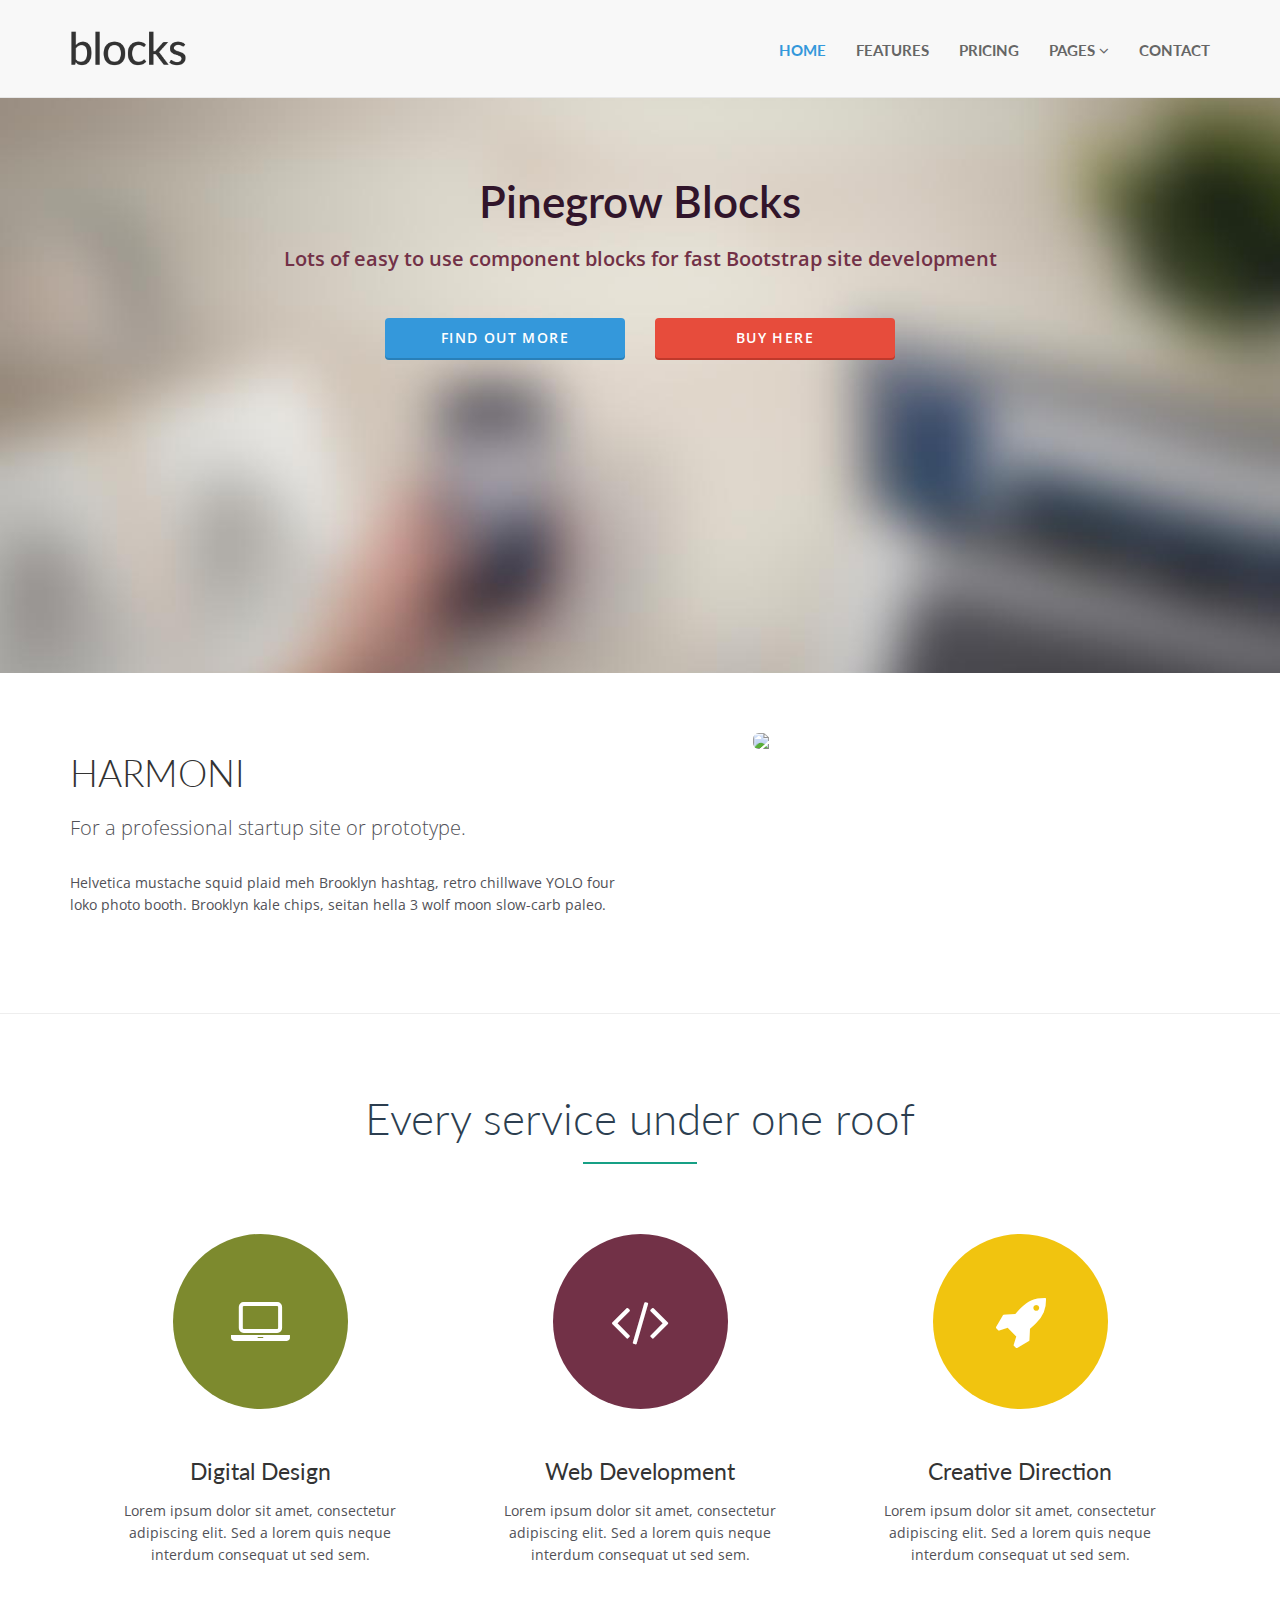
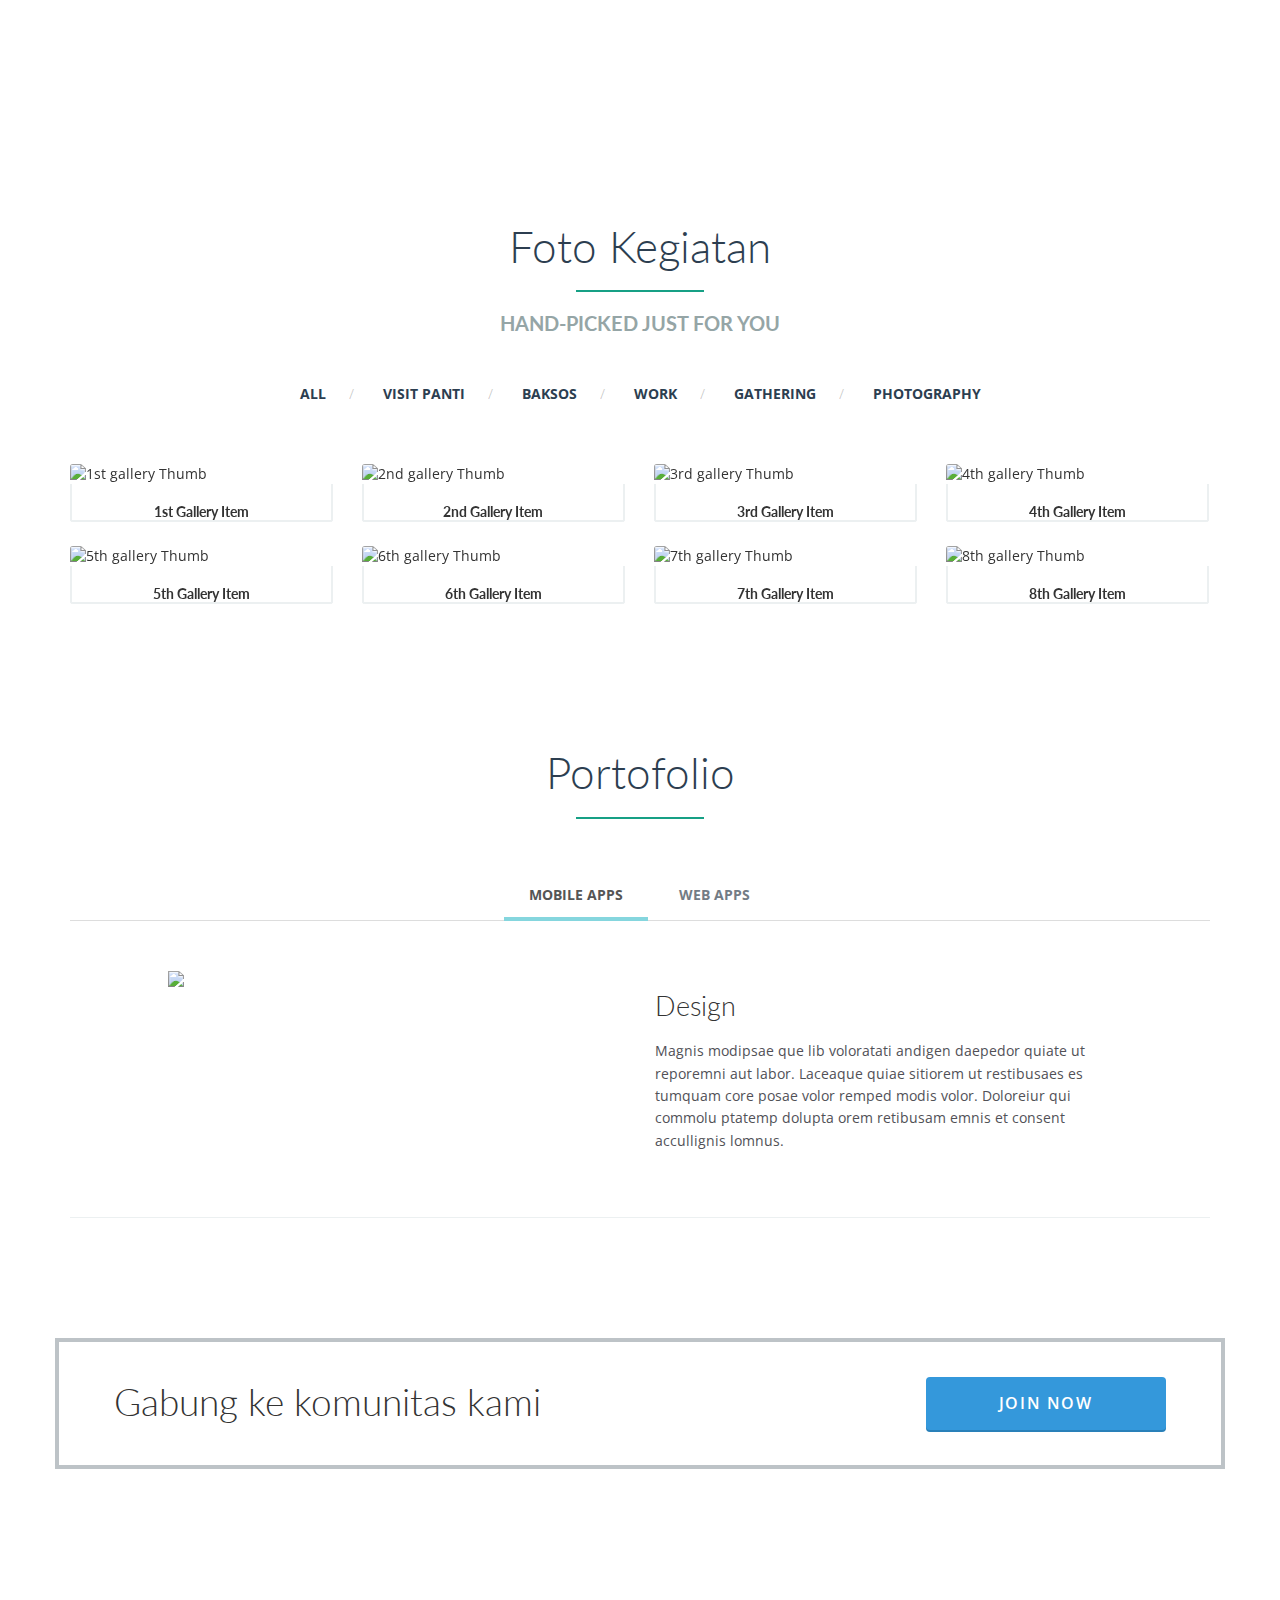
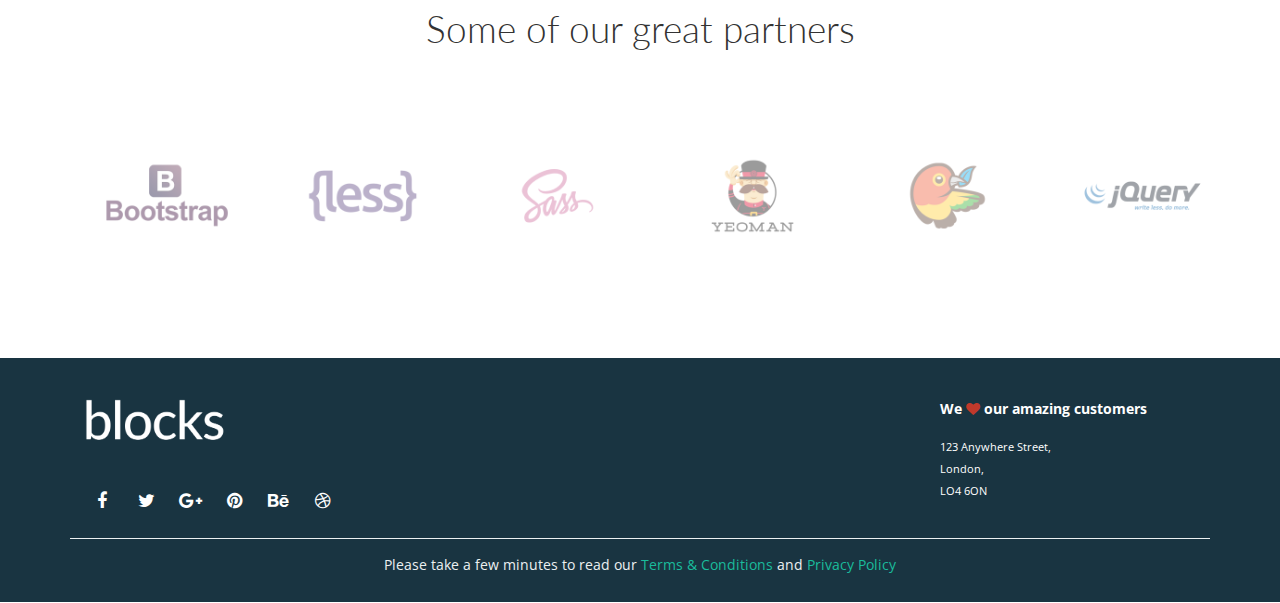
==== index.html @ 28d90917 "add beta prototype" ====
<!DOCTYPE html> 
<html lang="en" style="height:100%;">
    <head> 
        <meta charset="utf-8"> 
        <title>Pinegrow Bootstrap Blocks</title>
        <meta name="viewport" content="width=device-width, initial-scale=1.0"> 
        <meta name="keywords" content="pinegrow, blocks, bootstrap" />
        <meta name="description" content="My new website" />
        <link rel="shortcut icon" href="ico/favicon.png"> 
        <!-- Core CSS -->         
        <link href="bootstrap/css/bootstrap.min.css" rel="stylesheet"> 
        <link href="css/font-awesome.min.css" rel="stylesheet">
        <link href="http://fonts.googleapis.com/css?family=Open+Sans:300italic,400italic,600italic,700italic,400,300,600,700" rel="stylesheet">
        <link href="http://fonts.googleapis.com/css?family=Lato:300,400,700,300italic,400italic,700italic" rel="stylesheet">
        <!-- Style Library -->         
        <link href="css/style-library-1.css" rel="stylesheet">
        <link href="css/plugins.css" rel="stylesheet">
        <link href="css/blocks.css" rel="stylesheet">
        <link href="css/custom.css" rel="stylesheet">
        <!-- HTML5 shim, for IE6-8 support of HTML5 elements. All other JS at the end of file. -->         
        <!--[if lt IE 9]>
      <script src="js/html5shiv.js"></script>
      <script src="js/respond.min.js"></script>
    <![endif]-->         
    </head>     
    <body data-spy="scroll" data-target="nav">
        <header id="header-2" class="soft-scroll header-2">
</header>
        <header id="header-3" class="soft-scroll header-3">
            <nav>
                <div class="container">
                    <div class="col-md-8 col-md-offset-2 col-sm-8 col-sm-offset-2 col-xs-8 col-xs-offset-2">
                        <nav class="pull">
                            <ul class="top-nav">
                                <li>
                                    <a href="#">Home <span class="indicator"><i class="fa fa-angle-right"></i></span></a>
                                </li>
                                <li>
                                    <a href="#">Features <span class="indicator"><i class="fa fa-angle-right"></i></span></a>
                                </li>
                                <li>
                                    <a href="#">Pages <span class="indicator"><i class="fa fa-angle-right"></i></span></a>
                                </li>
                                <li>
                                    <a href="#">Portfolio <span class="indicator"><i class="fa fa-angle-right"></i></span></a>
                                </li>
                                <li>
                                    <a href="#">Team <span class="indicator"><i class="fa fa-angle-right"></i></span></a>
                                </li>
                                <li>
                                    <a href="#">Contact <span class="indicator"><i class="fa fa-angle-right"></i></span></a>
                                </li>
                            </ul>
                        </nav>
                    </div>
                </div>
                <!-- /.container-fluid -->
            </nav>
            <!-- /.nav -->
        </header>
        <header id="header-2" class="soft-scroll header-2">
            <nav class="main-nav navbar navbar-default navbar-fixed-top">
                <div class="container">
                    <!-- Brand and toggle get grouped for better mobile display -->
                    <div class="navbar-header">
                        <button type="button" class="navbar-toggle collapsed" data-toggle="collapse" data-target="#navbar-collapse">
                            <span class="sr-only">Toggle navigation</span>
                            <span class="icon-bar"></span>
                            <span class="icon-bar"></span>
                            <span class="icon-bar"></span>
                        </button>
                        <a href="#">
                            <img src="images/brand/pgblocks-logo-nostrap.png" class="brand-img img-responsive">
                        </a>
                    </div>
                    <!-- Collect the nav links, forms, and other content for toggling -->
                    <div class="collapse navbar-collapse" id="navbar-collapse">
                        <ul class="nav navbar-nav navbar-right">
                            <li class="nav-item active">
                                <a href="#">Home</a>
                            </li>
                            <li class="nav-item">
                                <a href="#">Features</a>
                            </li>
                            <li class="nav-item">
                                <a href="#">Pricing</a>
                            </li>
                            <li class="nav-item dropdown">
                                <a class="dropdown-toggle" data-toggle="dropdown" data-hover="dropdown" data-delay="0" data-close-others="false" href="#">Pages <i class="fa fa-angle-down"></i></a>
                                <ul class="dropdown-menu">
                                    <li>
                                        <a href="#">Dropdown 1</a>
                                    </li>
                                    <li>
                                        <a href="#">Dropdown 2</a>
                                    </li>
                                    <li>
                                        <a href="#">Dropdown 3</a>
                                    </li>
                                    <li>
                                        <a href="#">Dropdown 4</a>
                                    </li>
                                    <li>
                                        <a href="#">Dropdown 5</a>
                                    </li>
                                    <li>
                                        <a href="#">Dropdown 6</a>
                                    </li>
                                </ul>                                 
                            </li>
                            <!-- /.dropdown -->                             
                            <li class="nav-item">
                                <a href="#">Contact</a>
                            </li>
                        </ul>
                    </div>
                    <!-- /.navbar-collapse -->
                </div>
                <!-- /.container-fluid -->
            </nav>
        </header>
        <header id="header-3" class="soft-scroll header-3">
            <nav>
                <div class="container">
                    <div class="col-md-8 col-md-offset-2 col-sm-8 col-sm-offset-2 col-xs-8 col-xs-offset-2">
                        <nav class="pull">
                            <ul class="top-nav">
                                <li>
                                    <a href="#">Home <span class="indicator"><i class="fa fa-angle-right"></i></span></a>
                                </li>
                                <li>
                                    <a href="#">Features <span class="indicator"><i class="fa fa-angle-right"></i></span></a>
                                </li>
                                <li>
                                    <a href="#">Pages <span class="indicator"><i class="fa fa-angle-right"></i></span></a>
                                </li>
                                <li>
                                    <a href="#">Portfolio <span class="indicator"><i class="fa fa-angle-right"></i></span></a>
                                </li>
                                <li>
                                    <a href="#">Team <span class="indicator"><i class="fa fa-angle-right"></i></span></a>
                                </li>
                                <li>
                                    <a href="#">Contact <span class="indicator"><i class="fa fa-angle-right"></i></span></a>
                                </li>
                            </ul>
                        </nav>
                    </div>
                </div>
                <!-- /.container-fluid -->
            </nav>
            <!-- /.nav -->
            <section class="hero">
                <div class="container">
                    <div class="brand">
                        <a href="#">
                            <img src="images/brand/pgblocks-logo-nostrap.png" class="brand-img img-responsive">
                        </a>
                    </div>
                    <div class="navicon">
                        <a id="nav-toggle" class="nav-slide-btn" href="#"><span></span></a>
                    </div>
                    <div class="col-md-8 col-md-offset-2 text-center">
                        <div class="editContent">
                            <h1>Pinegrow Blocks</h1>
                        </div>
                        <div class="editContent">
                            <p class="lead">Lots of easy to use component blocks for fast Bootstrap site development</p>
                        </div>
                    </div>
                    <div class="col-md-6 col-md-offset-3 text-center">
                        <div class="col-md-6">
                            <a href="#" class="btn btn-info btn-block">Find out more</a>
                        </div>
                        <div class="col-md-6">
                            <a href="#" class="btn btn-danger btn-block">Buy here</a>
                        </div>
                    </div>
                </div>
            </section>
        </header>
        <section id="content-1-2" class="content-block content-1-2">
            <div class="container">
                <!-- Start Row -->
                <div class="row">
                    <div class="col-sm-6">
                        <h2>HARMONI</h2>
                        <p class="lead">For a professional startup site or prototype.</p>
                        <p>Helvetica mustache squid plaid meh Brooklyn hashtag, retro chillwave YOLO four loko photo booth. Brooklyn kale chips, seitan hella 3 wolf moon slow-carb paleo.</p>
                        <div class="row">
                            <div class="col-sm-5 col-xs-12">
</div>
                            <div class="col-sm-5 col-xs-12">
</div>
                        </div>
                    </div>
                    <div class="col-sm-5 col-sm-offset-1">
                        <img class="img-rounded img-responsive" src="http://placehold.it/600x400">
                    </div>
                </div>
                <!--// END Row -->
            </div>
        </section>
        <hr />
        <section id="content-1-3" class="content-block content-1-3">
            <div class="container">
                <div class="row">
                    <div class="col-md-12">
                        <div class="underlined-title">
                            <h1>Every service under one roof</h1>
                            <hr>
                        </div>
                        <div class="services-wrapper">
                            <div class="col-md-4">
                                <div class="icon bg-crete">
                                    <span class="fa fa-laptop"></span>
                                </div>
                                <h4>Digital Design</h4>
                                <p>Lorem ipsum dolor sit amet, consectetur adipiscing elit. Sed a lorem quis neque interdum consequat ut sed sem.</p>
                            </div>
                            <div class="col-md-4">
                                <div class="icon bg-finn">
                                    <span class="fa fa-code"></span>
                                </div>
                                <h4>Web Development</h4>
                                <p>Lorem ipsum dolor sit amet, consectetur adipiscing elit. Sed a lorem quis neque interdum consequat ut sed sem.</p>
                            </div>
                            <div class="col-md-4">
                                <div class="icon bg-sunflower">
                                    <span class="fa fa-rocket"></span>
                                </div>
                                <h4>Creative Direction</h4>
                                <p>Lorem ipsum dolor sit amet, consectetur adipiscing elit. Sed a lorem quis neque interdum consequat ut sed sem.</p>
                            </div>
                        </div>
                    </div>
                </div>
                <!-- /.row -->
            </div>
            <!-- /.container -->
        </section>
        <section id="content-2-10" class="content-2-10 content-block">
</section>
        <section class="content-block gallery-1 gallery-1-1">
            <div class="underlined-title">
                <h1>Foto Kegiatan</h1>
                <hr>
                <h2>Hand-picked just for you</h2>
            </div>
            <div class="container">
                <ul class="filter">
                    <li class="active">
                        <a href="#" data-filter="*">All</a>
                    </li>
                    <li>
                        <a href="#" data-filter=".artwork">Visit Panti</a>
                    </li>
                    <li>
                        <a href="#" data-filter=".creative">Baksos</a>
                    </li>
                    <li>
                        <a href="#" data-filter=".nature">WORK</a>
                    </li>
                    <li>
                        <a href="#" data-filter=".outside">GATHERING</a>
                    </li>
                    <li>
                        <a href="#" data-filter=".photography">Photography</a>
                    </li>
                </ul>
                <!-- /.gallery-filter -->
                <div class="row">
                    <div class="isotope-gallery-container">
                        <div class="col-md-3 col-sm-6 col-xs-12 gallery-item-wrapper artwork creative">
                            <div class="gallery-item">
                                <div class="gallery-thumb">
                                    <img src="http://placehold.it/800x600" class="img-responsive" alt="1st gallery Thumb">
                                    <div class="image-overlay"></div>
                                    <a href="http://placehold.it/800x600" class="gallery-zoom"><i class="fa fa-eye" alt="This is the title"></i></a>
                                    <a href="#" class="gallery-link" target="_blank"><i class="fa fa-link"></i></a>
                                </div>
                                <div class="gallery-details">
                                    <h5>1st Gallery Item</h5>
                                </div>
                            </div>
                        </div>
                        <!-- /.gallery-item-wrapper -->
                        <div class="col-md-3 col-sm-6 col-xs-12 gallery-item-wrapper nature outside">
                            <div class="gallery-item">
                                <div class="gallery-thumb">
                                    <img src="http://placehold.it/800x600" class="img-responsive" alt="2nd gallery Thumb">
                                    <div class="image-overlay"></div>
                                    <a href="http://placehold.it/800x600" class="gallery-zoom"><i class="fa fa-eye"></i></a>
                                    <a href="#" class="gallery-link"><i class="fa fa-link"></i></a>
                                </div>
                                <div class="gallery-details">
                                    <h5>2nd Gallery Item</h5>
                                </div>
                            </div>
                        </div>
                        <!-- /.gallery-item-wrapper -->
                        <div class="col-md-3 col-sm-6 col-xs-12 gallery-item-wrapper photography artwork">
                            <div class="gallery-item">
                                <div class="gallery-thumb">
                                    <img src="http://placehold.it/800x600" class="img-responsive" alt="3rd gallery Thumb">
                                    <div class="image-overlay"></div>
                                    <a href="http://placehold.it/800x600" class="gallery-zoom"><i class="fa fa-eye"></i></a>
                                    <a href="#" class="gallery-link"><i class="fa fa-link"></i></a>
                                </div>
                                <div class="gallery-details">
                                    <h5>3rd Gallery Item</h5>
                                </div>
                            </div>
                        </div>
                        <!-- /.gallery-item-wrapper -->
                        <div class="col-md-3 col-sm-6 col-xs-12 gallery-item-wrapper creative nature">
                            <div class="gallery-item">
                                <div class="gallery-thumb">
                                    <img src="http://placehold.it/800x600" class="img-responsive" alt="4th gallery Thumb">
                                    <div class="image-overlay"></div>
                                    <a href="http://placehold.it/800x600" class="gallery-zoom"><i class="fa fa-eye"></i></a>
                                    <a href="#" class="gallery-link"><i class="fa fa-link"></i></a>
                                </div>
                                <div class="gallery-details">
                                    <h5>4th Gallery Item</h5>
                                </div>
                            </div>
                        </div>
                        <!-- /.gallery-item-wrapper -->
                        <div class="col-md-3 col-sm-6 col-xs-12 gallery-item-wrapper nature">
                            <div class="gallery-item">
                                <div class="gallery-thumb">
                                    <img src="http://placehold.it/800x600" class="img-responsive" alt="5th gallery Thumb">
                                    <div class="image-overlay"></div>
                                    <a href="http://placehold.it/800x600" class="gallery-zoom"><i class="fa fa-eye"></i></a>
                                    <a href="#" class="gallery-link"><i class="fa fa-link"></i></a>
                                </div>
                                <div class="gallery-details">
                                    <h5>5th Gallery Item</h5>
                                </div>
                            </div>
                        </div>
                        <div class="col-md-3 col-sm-6 col-xs-12 gallery-item-wrapper artwork creative">
                            <div class="gallery-item">
                                <div class="gallery-thumb">
                                    <img src="http://placehold.it/800x600" class="img-responsive" alt="6th gallery Thumb">
                                    <div class="image-overlay"></div>
                                    <a href="http://placehold.it/800x600" class="gallery-zoom"><i class="fa fa-eye"></i></a>
                                    <a href="#" class="gallery-link"><i class="fa fa-link"></i></a>
                                </div>
                                <div class="gallery-details">
                                    <h5>6th Gallery Item</h5>
                                </div>
                            </div>
                        </div>
                        <!-- /.gallery-item-wrapper -->
                        <!-- /.gallery-item-wrapper -->
                        <div class="col-md-3 col-sm-6 col-xs-12 gallery-item-wrapper nature outside">
                            <div class="gallery-item">
                                <div class="gallery-thumb">
                                    <img src="http://placehold.it/800x600" class="img-responsive" alt="7th gallery Thumb">
                                    <div class="image-overlay"></div>
                                    <a href="http://placehold.it/800x600" class="gallery-zoom"><i class="fa fa-eye"></i></a>
                                    <a href="#" class="gallery-link"><i class="fa fa-link"></i></a>
                                </div>
                                <div class="gallery-details">
                                    <h5>7th Gallery Item</h5>
                                </div>
                            </div>
                        </div>
                        <!-- /.gallery-item-wrapper -->
                        <div class="col-md-3 col-sm-6 col-xs-12 gallery-item-wrapper photography artwork">
                            <div class="gallery-item">
                                <div class="gallery-thumb">
                                    <img src="http://placehold.it/800x600" class="img-responsive" alt="8th gallery Thumb">
                                    <div class="image-overlay"></div>
                                    <a href="http://placehold.it/800x600" class="gallery-zoom"><i class="fa fa-eye"></i></a>
                                    <a href="#" class="gallery-link"><i class="fa fa-link"></i></a>
                                </div>
                                <div class="gallery-details">
                                    <h5>8th Gallery Item</h5>
                                </div>
                            </div>
                        </div>
                    </div>
                    <!-- /.isotope-gallery-container -->
                </div>
                <!-- /.row -->
            </div>
            <!-- /.container -->
        </section>
        <section class="content-block content-1-8">
            <div class="underlined-title">
                <h1>Portofolio</h1>
                <hr>
            </div>
            <div class="container">
                <ul class="nav nav-tabs text-center" role="tablist" id="myTab">
                    <li class="active">
                        <a href="#tab1" role="tab" data-toggle="tab">Mobile APPs</a>
                    </li>
                    <li>
                        <a href="#tab2" role="tab" data-toggle="tab">WEB APPS</a>
                    </li>
                </ul>
                <div class="tab-content">
                    <div class="tab-pane fade in active" id="tab1">
                        <div class="row">
                            <div class="col-md-5 col-md-offset-1 col-sm-6">
                                <img class="img-responsive" src="http://placehold.it/600x400">
                            </div>
                            <!-- /.col -->
                            <div class="col-md-5 col-sm-6">
                                <h3>Design</h3>
                                <p>Magnis modipsae que lib voloratati andigen daepedor quiate ut reporemni aut labor. Laceaque quiae sitiorem ut restibusaes es tumquam core posae volor remped modis volor. Doloreiur qui commolu ptatemp dolupta orem retibusam emnis et consent accullignis lomnus.</p>
                            </div>
                            <!-- /.col -->
                        </div>
                        <!-- /.row -->
                    </div>
                    <!-- /#tab1 -->
                    <div class="tab-pane fade" id="tab2">
                        <div class="row">
                            <div class="col-sm-10 col-sm-offset-1 text-center">
                                <h3>Development</h3>
                                <p>Magnis modipsae que lib voloratati andigen daepedor quiate ut reporemni aut labor. Laceaque sitiorem ut restibusaes es tumquam core posae volor remped modis volor. Doloreiur qui commolu ptatemp dolupta orem retibusam emnis et consent accullignis lomnus.</p>
                            </div>
                            <!-- /.col -->
                        </div>
                        <!-- /.row -->
                        <div class="row">
                            <div class="col-sm-6 col-sm-offset-3">
                                <img class="img-responsive" src="http://placehold.it/600x250">
                            </div>
                            <!-- /.col -->
                        </div>
                        <!-- /.row -->
                    </div>
                    <!-- /#tab2 -->
                    <div class="tab-pane fade" id="tab3">
                        <div class="row">
                            <div class="col-md-4 col-md-push-3 col-md-offset-1 col-sm-6">
                                <img class="img-responsive" src="http://placehold.it/600x500">
                            </div>
                            <!-- /.col -->
                            <div class="col-md-3 col-md-pull-4 col-sm-6">
                                <h3>Bootstrap</h3>
                                <p>Magnis modipsae lib voloratati andigen daepedor quiate aut labor. Laceaque quiae sitiorem resti est lore tumquam core posae volor uso remped modis volor. Doloreiur qui commolu ptatemp dolupta orem retibusam emnis et consent it accullignis orum lomnus.</p>
                            </div>
                            <!-- /.col -->
                            <div class="col-md-3 col-sm-6">
                                <h3>Responsive</h3>
                                <p>Magnis modipsae lib voloratati andigen daepedor quiate aut labor. Laceaque quiae sitiorem resti est lore tumquam core posae volor uso remped modis volor. Doloreiur qui commolu ptatemp dolupta orem retibusam emnis et consent it accullignis orum lomnus.</p>
                            </div>
                            <!-- /.col -->
                        </div>
                        <!-- /.row -->
                    </div>
                    <!-- /#tab3 -->
                    <div class="tab-pane fade" id="tab4">
                        <div class="row">
                            <div class="col-md-8 col-md-offset-2 col-sm-10 col-sm-offset-1 text-center">
                                <h3>WordPress</h3>
                                <p>Magnis modipsae que lib voloratati andigen daepeditem quiate ut reporemni aut labor. Laceaque quiae sitiorem rest non restibusaes es tumquam core posae volor remped modis volor. Doloreiur qui commolu ptatemp dolupta oreprerum tibusam emnis et consent accullignis.</p>
                            </div>
                            <!-- /.col -->
                        </div>
                        <!-- /.row -->
                    </div>
                    <!-- /#tab4 -->
                </div>
                <!-- /.tab-content -->
            </div>
            <!-- /.container -->
        </section>
        <section id="content-2-10" class="content-2-10 content-block">
            <div class="container bg-white border-box">
                <div class="col-md-8 col-xs-12 pull-left">
                    <h2>Gabung ke komunitas kami</h2>
                </div>
                <div class="col-md-3 col-xs-12 pull-right">
                    <a href="#" class="btn btn-lg btn-info btn-block">JOIN NOW</a>
                </div>
            </div>
        </section>
        <section id="content-1-6" class="content-1-6 content-block"> 
            <div class="container">
                <div class="row text-center">
                    <h2>Some of our great partners</h2>
                </div>
                <section id="content-1-7" class="content-1-7 content-block">
                    <div class="container">
                        <div class="row">
                            <div class="col-md-2 col-sm-4">
                                <img alt="Client Logo" src="images/partner-logos/logo-bootstrap.png">
                            </div>
                            <div class="col-md-2 col-sm-4">
                                <img alt="Client Logo" src="images/partner-logos/logo-less.png">
                            </div>
                            <div class="col-md-2 col-sm-4">
                                <img alt="Client Logo" src="images/partner-logos/logo-sass.png">
                            </div>
                            <div class="col-md-2 col-sm-4">
                                <img alt="Client Logo" src="images/partner-logos/logo-yeoman.png">
                            </div>
                            <div class="col-md-2 col-sm-4">
                                <img alt="Client Logo" src="images/partner-logos/logo-bower.png">
                            </div>
                            <div class="col-md-2 col-sm-4">
                                <img alt="Client Logo" src="images/partner-logos/logo-jquery.png">
                            </div>
                        </div>
                        <!--end of row-->
                    </div>
                    <!-- /.container -->
                </section>
                <!--end of row-->
                <!-- /.row -->
                <!-- /.row -->
            </div>
            <!-- /.container -->
        </section>
        <section class="content-block-nopad bg-deepocean footer-wrap-1-3">
            <div class="container footer-1-3">
                <div class="col-md-4 pull-left">
                    <img src="images/brand/pgblocks-logo-white.png" class="brand-img img-responsive">
                    <ul class="social social-light">
                        <li>
                            <a href="#"><i class="fa fa-2x fa-facebook"></i></a>
                        </li>
                        <li>
                            <a href="#"><i class="fa fa-2x fa-twitter"></i></a>
                        </li>
                        <li>
                            <a href="#"><i class="fa fa-2x fa-google-plus"></i></a>
                        </li>
                        <li>
                            <a href="#"><i class="fa fa-2x fa-pinterest"></i></a>
                        </li>
                        <li>
                            <a href="#"><i class="fa fa-2x fa-behance"></i></a>
                        </li>
                        <li>
                            <a href="#"><i class="fa fa-2x fa-dribbble"></i></a>
                        </li>
                    </ul>
                    <!-- /.social -->
                </div>
                <div class="col-md-3 pull-right">
                    <p class="address-bold-line">We <i class="fa fa-heart pomegranate"></i> our amazing customers</p>
                    <p class="address small">
					123 Anywhere Street,<br>
					London,<br>
					LO4 6ON</p>
                </div>
                <div class="col-xs-12 footer-text">
                    <p>Please take a few minutes to read our <a href="#">Terms & Conditions</a> and <a href="#">Privacy Policy</a></p>
                </div>
            </div>
            <!-- /.container -->
        </section>
        <script type="text/javascript" src="js/jquery-1.11.1.min.js"></script>         
        <script type="text/javascript" src="js/bootstrap.min.js"></script>         
        <script type="text/javascript" src="js/plugins.js"></script>
        <script src="https://maps.google.com/maps/api/js?sensor=true"></script>
        <script type="text/javascript" src="js/bskit-scripts.js"></script>         
    </body>     
</html>
---- css/style-library-1.css ----
/*
Template Name: Bootstrap Starter Kit - Style Library 1
Description: Business Startup & Prototyping HTML Framework
Author: Theme Spirit
Author URI: http://www.creativemarket.com/theme_spirit

Version: 1.0

*/

/*	PATTERN LIBRARY STYLES
/*----------------------------------------------------*/

body
{
    font-family: "Open Sans", Helvetica, Arial, sans-serif;
    color: #333333;
    background: #ffffff;
    overflow-x: hidden;
    /*text-rendering: optimizeLegibility;*/
    -webkit-font-smoothing: antialiased;
    -moz-osx-font-smoothing: grayscale;
}

/* BACKGROUND COLORS */
.bg-transparent
{
    background-color: transparent !important;
}

.bg-black
{
    background-color: #111111 !important;
}

.bg-white
{
    background-color: #FFFFFF !important;
}

.bg-offwhite
{
    background-color: #F5F5F5 !important;
}

.bg-clouds
{
    background-color: #ECF0F1 !important;
}

.bg-silver
{
    background-color: #BDC3C7 !important;
}

.bg-concrete
{
    background-color: #95A5A6 !important;
}

.bg-asbestos
{
    background-color: #7F8C8d !important;
}

.bg-tan
{
    background-color: #D1DBBD !important;
}

.bg-pewter
{
    background-color: #91AA9D !important;
}

.bg-moonlight
{
    background-color: #3E606F !important;
}

.bg-deepocean
{
    background-color: #193441 !important;
}

.bg-turquoise
{
    background-color: #1ABC9C !important;
}

.bg-aqua
{
    background-color: #16A085 !important;
}

.bg-sunflower
{
    background-color: #F1C40F !important;
}

.bg-orange
{
    background-color: #F39C12 !important;
}

.bg-sienna
{
    background-color: #BF4E19 !important;
}

.bg-milanored
{
    background-color: #AC1C00 !important;
}

.bg-river
{
    background-color: #3498DB !important;
}

.bg-marina
{
    background-color: #2980B9 !important;
}

.bg-deco
{
    background-color: #C9D787 !important;
}

.bg-crete
{
    background-color: #7D8A2E !important;
}

.bg-guardsman
{
    background-color: #D90000 !important;
}

.bg-pomegranate
{
    background-color: #C0392B !important;
}

.bg-finn
{
    background-color: #723147 !important;
}

.bg-tamarind
{
    background-color: #31152B !important;
}



.bg-transparent-hover:hover
{
    background-color: transparent !important;
}

.bg-black-hover:hover
{
    background-color: #111111 !important;
}

.bg-white-hover:hover
{
    background-color: #FFFFFF !important;
}

.bg-offwhite-hover:hover
{
    background-color: #F5F5F5 !important;
}

.bg-clouds-hover:hover
{
    background-color: #ECF0F1 !important;
}

.bg-silver-hover:hover
{
    background-color: #BDC3C7 !important;
}

.bg-concrete-hover:hover
{
    background-color: #95A5A6 !important;
}

.bg-asbestos-hover:hover
{
    background-color: #7F8C8d !important;
}

.bg-tan-hover:hover
{
    background-color: #D1DBBD !important;
}

.bg-pewter-hover:hover
{
    background-color: #91AA9D !important;
}

.bg-moonlight-hover:hover
{
    background-color: #3E606F !important;
}

.bg-deepocean-hover:hover
{
    background-color: #193441 !important;
}

.bg-turquoise-hover:hover
{
    background-color: #1ABC9C !important;
}

.bg-aqua-hover:hover
{
    background-color: #16A085 !important;
}

.bg-sunflower-hover:hover
{
    background-color: #F1C40F !important;
}

.bg-orange-hover:hover
{
    background-color: #F39C12 !important;
}

.bg-sienna-hover:hover
{
    background-color: #BF4E19 !important;
}

.bg-milanored-hover:hover
{
    background-color: #AC1C00 !important;
}

.bg-river-hover:hover
{
    background-color: #3498DB !important;
}

.bg-marina-hover:hover
{
    background-color: #2980B9 !important;
}

.bg-deco-hover:hover
{
    background-color: #C9D787 !important;
}

.bg-crete-hover:hover
{
    background-color: #7D8A2E !important;
}

.bg-guardsman-hover:hover
{
    background-color: #D90000 !important;
}

.bg-pomegranate-hover:hover
{
    background-color: #C0392B !important;
}

.bg-finn-hover:hover
{
    background-color: #723147 !important;
}

.bg-tamarind-hover:hover
{
    background-color: #31152B !important;
}


/* BG COVER - MTCH */

.bg-image-cover
{
    background-repeat: no-repeat;
    background-size: cover;
    background-position: center center;
}

/* COLORS - MTCH added !important */

.black
{
    color: #111111 !important;
}

.white
{
    color: #FFFFFF !important;
}

.offwhite
{
    color: #F5F5F5 !important;
}

.clouds
{
    color: #ECF0F1 !important;
}

.silver
{
    color: #BDC3C7 !important;
}

.concrete
{
    color: #95A5A6 !important;
}

.asbestos
{
    color: #7F8C8d !important;
}

.tan
{
    color: #D1DBBD !important;
}

.pewter
{
    color: #91AA9D !important;
}

.moonlight
{
    color: #3E606F !important;
}

.deepocean
{
    color: #193441 !important;
}

.turquoise
{
    color: #1ABC9C !important;
}

.aqua
{
    color: #16A085 !important;
}

.sunflower
{
    color: #F1C40F !important;
}

.orange
{
    color: #F39C12 !important;
}

.sienna
{
    color: #BF4E19 !important;
}

.milanored
{
    color: #AC1C00 !important;
}

.river
{
    color: #3498DB !important;
}

.marina
{
    color: #2980B9 !important;
}

.deco
{
    color: #C9D787 !important;
}

.crete
{
    color: #7D8A2E !important;
}

.guardsman
{
    color: #D90000 !important;
}

.pomegranate
{
    color: #C0392B !important;
}

.finn
{
    color: #723147 !important;
}

.tamarind
{
    color: #31152B !important;
}


.black-hover:hover
{
    color: #111111 !important;
}

.white-hover:hover
{
    color: #FFFFFF !important;
}

.offwhite-hover:hover
{
    color: #F5F5F5 !important;
}

.clouds-hover:hover
{
    color: #ECF0F1 !important;
}

.silver-hover:hover
{
    color: #BDC3C7 !important;
}

.concrete-hover:hover
{
    color: #95A5A6 !important;
}

.asbestos-hover:hover
{
    color: #7F8C8d !important;
}

.tan-hover:hover
{
    color: #D1DBBD !important;
}

.pewter-hover:hover
{
    color: #91AA9D !important;
}

.moonlight-hover:hover
{
    color: #3E606F !important;
}

.deepocean-hover:hover
{
    color: #193441 !important;
}

.turquoise-hover:hover
{
    color: #1ABC9C !important;
}

.aqua-hover:hover
{
    color: #16A085 !important;
}

.sunflower-hover:hover
{
    color: #F1C40F !important;
}

.orange-hover:hover
{
    color: #F39C12 !important;
}

.sienna-hover:hover
{
    color: #BF4E19 !important;
}

.milanored-hover:hover
{
    color: #AC1C00 !important;
}

.river-hover:hover
{
    color: #3498DB !important;
}

.marina-hover:hover
{
    color: #2980B9 !important;
}

.deco-hover:hover
{
    color: #C9D787 !important;
}

.crete-hover:hover
{
    color: #7D8A2E !important;
}

.guardsman-hover:hover
{
    color: #D90000 !important;
}

.pomegranate-hover:hover
{
    color: #C0392B !important;
}

.finn-hover:hover
{
    color: #723147 !important;
}

.tamarind-hover:hover
{
    color: #31152B !important;
}

.no-shadow {
    box-shadow: none !important;
    -moz-box-shadow: none !important;
    -webkit-box-shadow: none !important;
    -ms-box-shadow:none !important;
}

/* PADDING, MARGIN & ALIGNMENT */

.pad0
{
    padding-top: 0px !important;
}
.pad5
{
    padding-top: 5px !important;
}

.pad10
{
    padding-top: 10px !important;
}

.pad15
{
    padding-top: 15px !important;
}

.pad20
{
    padding-top: 20px !important;
}

.pad25
{
    padding-top: 25px !important;
}

.pad30
{
    padding-top: 30px !important;
}

.pad45
{
    padding-top: 45px !important;
}

.pad60
{
    padding-top: 60px !important;
}

.pad90
{
    padding-top: 90px !important;
}

.pad-bottom0
{
    padding-bottom: 0px !important;
}
.pad-bottom5
{
    padding-bottom: 5px !important;
}

.pad-bottom10
{
    padding-bottom: 10px !important;
}

.pad-bottom15
{
    padding-bottom: 15px !important;
}

.pad-bottom20
{
    padding-bottom: 20px !important;
}

.pad-bottom25
{
    padding-bottom: 25px !important;
}

.pad-bottom30
{
    padding-bottom: 30px !important;
}

.pad-bottom45
{
    padding-bottom: 45px !important;
}

.pad-bottom60
{
    padding-bottom: 60px !important;
}

.pad-bottom90
{
    padding-bottom: 90px !important;
}

.margin-bottom0
{
    margin-bottom: 0px !important;
}
.margin-bottom5
{
    margin-bottom: 5px !important;
}

.margin-bottom10
{
    margin-bottom: 10px !important;
}

.margin-bottom15
{
    margin-bottom: 15px !important;
}

.margin-bottom20
{
    margin-bottom: 20px !important;
}


.margin-bottom25
{
    margin-bottom: 25px !important;
}

.margin-bottom30
{
    margin-bottom: 30px !important;
}

.margin-bottom45
{
    margin-bottom: 45px !important;
}

.margin-bottom60
{
    margin-bottom: 60px !important;
}

.margin-bottom90
{
    margin-bottom: 90px !important;
}

.margin-top0
{
    margin-top: 0px !important;
}
.margin-top5
{
    margin-top: 5px !important;
}

.margin-top10
{
    margin-top: 10px !important;
}

.margin-top15
{
    margin-top: 15px !important;
}

.margin-top20
{
    margin-top: 20px !important;
}

.margin-top25
{
    margin-top: 25px !important;
}

.margin-top30
{
    margin-top: 30px !important;
}

.margin-top45
{
    margin-top: 45px !important;
}

.margin-top60
{
    margin-top: 60px !important;
}

.margin-top90
{
    margin-top: 90px !important;
}

.min-height-100px
{
    min-height: 100px !important;
}

.min-height-200px
{
    min-height: 200px !important;
}

.min-height-300px
{
    min-height: 300px !important;
}

.min-height-400px
{
    min-height: 400px !important;
}

.min-height-500px
{
    min-height: 500px !important;
}

.min-height-600px
{
    min-height: 600px !important;
}

.min-height-700px
{
    min-height: 700px !important;
}

.min-height-800px
{
    min-height: 800px !important;
}

@media only screen and (max-width : 767px){

    .min-height-xs-100px
    {
        min-height: 100px !important;
    }

    .min-height-xs-200px
    {
        min-height: 200px !important;
    }

    .min-height-xs-300px
    {
        min-height: 300px !important;
    }

    .min-height-xs-400px
    {
        min-height: 400px !important;
    }

    .min-height-xs-500px
    {
        min-height: 500px !important;
    }

    .min-height-xs-600px
    {
        min-height: 600px !important;
    }

    .min-height-xs-700px
    {
        min-height: 700px !important;
    }

    .min-height-xs-800px
    {
        min-height: 800px !important;
    }

}

.marg-bottom5
{
    margin-bottom: 5px !important;
}

.marg-left5
{
    margin-left: 5px !important;
}

.marg-right5
{
    margin-right: 5px !important;
}

.but_marg
{
    margin-left: 3px !important;
}

.v-center
{
    display: inline-block;
    vertical-align: middle;
    float: none;
}

/** TYPOGRAPHY **/

h1, h2, h3, h4, h5, h6, .h1, .h2, .h3, .h4, .h5, .h6
{
    font-family: 'Lato', Helvetica, Arial, sans-serif;
    line-height: 1.1;
}

h1 small, h2 small, h3 small, h4 small, h5 small, h6 small, .h1 small, .h2 small, .h3 small, .h4 small, .h5 small, .h6 small
{
    color: #e5e5e5;
}

h1, h2, h3
{
    margin-bottom: 20px;
    font-weight: 300;
}

h4, h5, h6
{
    margin-bottom: 15px;
    font-weight: 400;
}

h1, .h1
{
    font-size: 44px;
}

h2, .h2
{
    font-size: 37px;
}

h3, .h3
{
    font-size: 27px;
}

h4, .h4
{
    font-size: 23px;
}

h5, .h5
{
    font-size: 18px;
}

h6, .h6
{
    font-size: 16px;
}

p
{
    /*font-family: "Open Sans", Helvetica, Arial, sans-serif;*/
    font-size: 14px;
    line-height: 1.6;
    margin: 15px 0;
    color: #515157;
}

.lead
{
    margin-bottom: 30px;
    font-size: 20px;
    line-height: 1.4;
    font-weight: 300;
}

small, .small
{
    font-size: 80%;
    line-height: 2;
}

em
{
    color: #ff6600;
}

/* LINKS */

a { color: #1abc9c; }

a:hover {
    color: #16a085;
    text-decoration: none;
    -moz-transition: all 0.3s ease;
    -webkit-transition: all 0.3s ease;
    -o-transition: all 0.3s ease;
    transition: all 0.3s ease;
}
/* LISTS */

ol
{
    position: relative;
    padding-left: 22px;
}

ul
{
    list-style: none;
    position: relative;
    padding-left: 22px;
}

ul li,
ol li
{
    /*font-family: "Open Sans", Helvetica, Arial, sans-serif;*/
    font-size: 14px;
    color: #515157;
    margin-bottom: 5px;
}

ul.circle li:before
{
    font-family: 'fontawesome';
    content: '\f10c';
    font-size: 12px;
    color: #16a085;
    padding-top: 2px;
    margin-left: -20px;
    position: absolute;
}

/* TITLES */

.underlined-title
{
    text-align: center;
    padding-bottom: 30px;
}

.underlined-title h1
{
    color: #2c3e50;
    margin: 0;
}

.underlined-title h2
{
    font-size: 20px;
    text-transform: uppercase;
    font-weight: 700;
    color: #95a5a6;
}

.underlined-title hr
{
    width: 10%;
    border-width: 2px;
    border-color: #16a085;
}

/* IMAGES */

img
{
}

/*===================================================================================*/

/*	BUTTONS
/*===================================================================================*/

.btn
{
    color: #FFF;
    padding: 10px 20px;
    margin: 15px 0;
    /*font-family: "Open Sans", Helvetica, Arial, sans-serif;*/
    font-size: 14px;
    font-weight: 600;
    letter-spacing: 0.1em;
    text-shadow: none;
    border: none;
    text-transform: uppercase;
    border-radius: 4px;
    -webkit-border-radius: 4px;
    -moz-border-radius: 4px;
}

.btn-sm
{
    padding: 7px 13px;
    font-size: 12px;
}

.btn-lg
{
    padding: 16px 26px;
    font-size: 16px;
}

.btn-xl
{
    padding: 18px 30px;
    font-size: 24px;
    -webkit-border-radius: 6px;
    border-radius: 6px;
}

h1 .btn,
h2 .btn,
h3 .btn,
h4 .btn,
p .btn
{
    margin-left: 15px;
}

/* Button DISABLED */

.disabled a
{
    cursor: not-allowed;
}

/* Button DEFAULT */

.btn.btn-default
{
    background: #ecf0f1;
    box-shadow: 0 2px #bdc3c7;
    color: #999;
}

.btn.btn-default:hover
{
    background: #bdc3c7;
}

/* Button PRIMARY */

.btn.btn-primary
{
    background: #1abc9c;
    box-shadow: 0 2px #16a085;
}

.btn.btn-primary:hover
{
    background: #16a085;
}

/* Button WARNING */

.btn.btn-warning
{
    background: #f1c40f;
    box-shadow: 0 2px #f39c12;
}

.btn.btn-warning:hover
{
    background: #f39c12;
}

/* Button DANGER */

.btn.btn-danger
{
    background: #e74c3c;
    box-shadow: 0 2px #c0392b;
}

.btn.btn-danger:hover
{
    background: #c0392b;
}

/* Button SUCCESS */

.btn.btn-success
{
    background: #2ecc71;
    box-shadow: 0 2px #27ae60;
}

.btn.btn-success:hover
{
    background: #27ae60;
}

/* Button DARK */

.btn.btn-dark
{
    background: #34495e;
    box-shadow: 0 2px #2c3e50;
    color: #ffffff;
}

.btn.btn-dark:hover
{
    background: #2c3e50;
}

/* Button INFO */

.btn.btn-info
{
    background: #3498db;
    box-shadow: 0 2px #2980b9;
}

.btn.btn-info:hover
{
    background: #2980b9;
}

/* Outline Buttons */

.btn-outline
{
    color: #FFF;
    padding: 12px 20px;
    margin: 15px 0;
    /*font-family: "Open Sans", Helvetica, Arial, sans-serif;*/
    font-weight: 600;
    font-size: 14px;
    text-align: center;
    letter-spacing: 0.1em;
    text-shadow: none;
    border: none;
    text-transform: uppercase;
    border-radius: 25px;
    -webkit-border-radius: 25px;
    -moz-border-radius: 25px;
}

.btn-outline:hover
{
    text-decoration: none;
    color: #ffffff;
}

.btn-outline-sm
{
    padding: 5px 13px;
    font-size: 13px;
}

.btn-outline-lg
{
    padding: 14px 26px;
    font-size: 15px;
}

.btn-outline-xl
{
    padding: 18px 30px;
    font-size: 24px;
}

.btn-outline.outline-light,
.icon.outline-light
{
    color: #ffffff;
    background: none;
    border: 2px solid #ffffff;
}

.btn-outline.outline-light:hover,
.icon.outline-light:hover
{
    color: #2c3e50;
    background: #ffffff;
}

.btn-outline.outline-dark,
.icon.outline-dark
{
    color: #2c3e50;
    background: none;
    border: 2px solid #2c3e50;
}

.btn-outline.outline-dark:hover,
.icon.outline-dark:hover
{
    color: #ffffff;
    background: #2c3e50;
}

button:hover
{
    text-decoration: none;
    -moz-transition: all 0.3s ease;
    -webkit-transition: all 0.3s ease;
    -o-transition: all 0.3s ease;
    transition: all 0.3s ease;
}

/*===================================================================================*/

/*	SOCIAL ICONS
/*===================================================================================*/

.social
{
    padding: 0;
    margin: 0;
    list-style: none;
    position: relative;
    z-index: 100;
}

.social li
{
    display: inline-block;
    margin-right: 6px;
}

.social li a
{
    display: table;
    position: relative;
}

.social li a i
{
    text-align: center;
    display: table-cell;
    vertical-align: middle;
    width: 34px;
    height: 34px;
    font-size: 18px;
    -webkit-transition: all 200ms ease-out;
    -moz-transition: all 200ms ease-out;
    -o-transition: all 200ms ease-out;
    transition: all 200ms ease-out;
}

.social-light li a i
{
    color: #ffffff;
}

.social-dark li a i
{
    color: #666666;
}

.social li a i:after
{
    content: '';
    z-index: -1;
    position: absolute;
    width: 100%;
    height: 0;
    top: 0;
    left: 0;
    -webkit-transition: all 200ms ease-out;
    -moz-transition: all 200ms ease-out;
    -o-transition: all 200ms ease-out;
    transition: all 200ms ease-out;
}

.social li a:hover i
{
    color: #f0f0f0;
}

.social li a:hover i:after
{
    height: 100%;
}

.social a .fa-facebook:after
{
    background: #3b5998;
}

.social a .fa-google-plus:after
{
    background: #dd4b39;
}

.social a .fa-twitter:after
{
    background: #00aced;
}

.social a .fa-pinterest:after
{
    background: #CB2027;
}

.social a .fa-behance:after
{
    background: #1769FF;
}

.social a .fa-dribbble:after
{
    background: #EA4C89;
}

/* FORM CONTROL */

fieldset
{
    border: 2px solid #ecf0f1;
    border-radius: 6px;
    padding: 30px 50px;
}

fieldset legend
{
    color: #333;
    padding: 5px 10px;
    border: 2px solid #ecf0f1;
    border-radius: 6px;
}

.form-control
{
    border: 2px solid #ecf0f1;
    color: #34495e;
    /*font-family: "Open Sans", Helvetica, Arial, sans-serif;*/
    font-size: 14px;
    line-height: 1.467;
    padding: 8px 12px;
    height: 40px;
    -webkit-appearance: none;
    border-radius: 6px;
    -webkit-box-shadow: none;
    box-shadow: none;
    -webkit-transition: border .25s linear, color .25s linear, background-color .25s linear;
    transition: border .25s linear, color .25s linear, background-color .25s linear;
}

.form-group
{
    position: relative;
    margin-bottom: 20px;
}

.form-group.focus .form-control,
.form-control:focus
{
    border-color: #1abc9c;
    outline: 0;
    -webkit-box-shadow: none;
    box-shadow: none;
}

.form-control[disabled],
.form-control[readonly],
fieldset[disabled] .form-control
{
    background-color: #f4f6f6;
    border-color: #d5dbdb;
    color: #d5dbdb;
    cursor: default;
    opacity: 0.7;
    filter: alpha(opacity=70);
}

.form-control.form-minimal
{
    border-color: transparent;
}

.form-control.form-minimal:hover
{
    border-color: #bdc3c7;
}

.form-control.form-minimal:focus
{
    border-color: #1abc9c;
}

.has-success .help-block,
.has-success .control-label
{
    color: #2ecc71;
}

.has-success .form-control
{
    color: #2ecc71;
    border-color: #2ecc71;
    -webkit-box-shadow: none;
    box-shadow: none;
}

.has-success .form-control:-moz-placeholder
{
    color: #2ecc71;
    opacity: 1;
}

.has-success .form-control::-moz-placeholder
{
    color: #2ecc71;
    opacity: 1;
}

.has-success .form-control:-ms-input-placeholder
{
    color: #2ecc71;
}

.has-success .form-control::-webkit-input-placeholder
{
    color: #2ecc71;
}

.has-success .form-control.placeholder
{
    color: #2ecc71;
}

.has-success .form-control:focus
{
    border-color: #2ecc71;
    -webkit-box-shadow: none;
    box-shadow: none;
}

.has-success .input-group-addon
{
    color: #2ecc71;
    border-color: #2ecc71;
    background-color: #ffffff;
}

.has-warning .help-block,
.has-warning .control-label
{
    color: #f1c40f;
}

.has-warning .form-control
{
    color: #f1c40f;
    border-color: #f1c40f;
    -webkit-box-shadow: none;
    box-shadow: none;
}

.has-warning .form-control:-moz-placeholder
{
    color: #f1c40f;
    opacity: 1;
}

.has-warning .form-control::-moz-placeholder
{
    color: #f1c40f;
    opacity: 1;
}

.has-warning .form-control:-ms-input-placeholder
{
    color: #f1c40f;
}

.has-warning .form-control::-webkit-input-placeholder
{
    color: #f1c40f;
}

.has-warning .form-control.placeholder
{
    color: #f1c40f;
}

.has-warning .form-control:focus
{
    border-color: #f1c40f;
    -webkit-box-shadow: none;
    box-shadow: none;
}

.has-warning .input-group-addon
{
    color: #f1c40f;
    border-color: #f1c40f;
    background-color: #ffffff;
}

.has-error .help-block,
.has-error .control-label
{
    color: #e74c3c;
}

.has-error .form-control
{
    color: #e74c3c;
    border-color: #e74c3c;
    -webkit-box-shadow: none;
    box-shadow: none;
}

.has-error .form-control:-moz-placeholder
{
    color: #e74c3c;
    opacity: 1;
}

.has-error .form-control::-moz-placeholder
{
    color: #e74c3c;
    opacity: 1;
}

.has-error .form-control:-ms-input-placeholder
{
    color: #e74c3c;
}

.has-error .form-control::-webkit-input-placeholder
{
    color: #e74c3c;
}

.has-error .form-control.placeholder
{
    color: #e74c3c;
}

.has-error .form-control:focus
{
    border-color: #e74c3c;
    -webkit-box-shadow: none;
    box-shadow: none;
}

.has-error .input-group-addon
{
    color: #e74c3c;
    border-color: #e74c3c;
    background-color: #ffffff;
}

/* FORM - INPUT ICON */

.form-control + .input-icon
{
    position: absolute;
    top: 2px;
    right: 2px;
    line-height: 37px;
    vertical-align: middle;
    font-size: 20px;
    color: #b2bcc5;
    background-color: #ffffff;
    padding: 0 12px 0 0;
    border-radius: 6px;
}

.input-hg + .input-icon
{
    line-height: 49px;
    padding: 0 16px 0 0;
}

.input-lg + .input-icon
{
    line-height: 41px;
    padding: 0 15px 0 0;
}

.input-sm + .input-icon
{
    font-size: 18px;
    line-height: 30px;
    padding: 0 10px 0 0;
}

/* FORM - INPUT GROUP */

.input-group .input-group-btn .btn
{
    margin: 0;
    box-shadow: none;
}

/*	ACCORDION / TOGGLE */

.panel-group
{
    margin-bottom: 0;
}

.panel-group + .panel-group
{
    margin-top: 20px;
}

.panel-group .panel
{
    background: #fff;
    border: 1px solid #E6E9ED;
    border-bottom-width: 2px;
    border-radius: 3px;
    box-shadow: none;
}

.panel-group .panel + .panel
{
    margin-top: 10px;
}

.panel-group .panel-heading + .panel-collapse .panel-body
{
    border-top-color: #E6E9ED;
}

.panel-body
{
    padding: 25px;
}

.panel-heading
{
    background-color: inherit !important;
    color: inherit !important;
    padding: 0;
    border-color: inherit !important;
}

.panel-title
{
    /*font-family: "Open Sans", Helvetica, Arial, sans-serif;*/
    font-size: 15px;
    font-weight: 700;
    text-transform: uppercase;
}

.panel-title > a
{
    display: block;
    padding: 15px 25px 15px;
    text-decoration: none;
    color: #fff;
}

.panel-title > a.collapsed
{
    background: #f5f5f5;
}

.panel-title > a.collapsed,
.panel-title > a.collapsed span
{
    color: #16A085;
}

.panel-title > a,
.panel-title > a:hover
{
    background: #16A085;
    color: #fff;
}

.panel-title > a span
{
    display: block;
    position: relative;
    top: 0;
    color: #fff;
    padding-right: 25px;
}

.text-right .panel-title > a span
{
    padding-left: 25px;
    padding-right: 0;
}

.text-center .panel-title > a span
{
    padding-left: 0;
    padding-right: 0;
}

.panel-title > a:hover span
{
    color: inherit;
}

.text-center .panel-title > a:hover span
{
    top: .5em;
    color: transparent;
}

.panel-title > a span:after
{
    font-family: "fontawesome";
    content: "\f077";
    position: absolute;
    top: 0;
    right: 0;
}

.text-right .panel-title > a span:after
{
    left: 0;
    right: auto;
}

.text-center .panel-title > a span:after
{
    top: -.75em;
    left: 0;
    opacity: 0;
}

.panel-title > a.collapsed span:after
{
    content: "\f078";
}

/* TABS */

.nav-tabs
{
    margin: 0 auto;
}

.nav-tabs > li
{
    z-index: 2;
    float: none;
    display: inline-block;
}

.nav-tabs > li > a
{
    padding: 16px 25px 12px;
    font-size: 14px;
    font-weight: 700;
    font-style: normal;
    text-transform: uppercase;
    color: #737c85;
    -webkit-border-radius: 0;
    -moz-border-radius: 0;
    border-radius: 0;
    border: none !important;
    border-bottom: 4px solid transparent !important;
}

.nav-tabs > li.active > a,
.nav-tabs > li.active > a:hover,
.nav-tabs > li.active > a:focus
{
    background-color: transparent;
    border-bottom: 4px solid #85d6de !important;
}

.nav > li > a:hover,
.nav > li > a:focus
{
    outline: 0;
}

.tab-content
{
    padding-left: 0;
    padding-right: 0;
    border: none;
}

.tab-pane
{
    padding: 50px 0;
    border-bottom: 1px solid #ecf0f1;
}

/* PAGINATION */

.pagination li a
{
    /*font-family: "Open Sans", Helvetica, Arial, sans-serif;*/
    font-size: 14px;
    color: #16A085;
    background: none;
    margin: 0 3px;
    border: 1px solid #16A085;
    padding: 5px 12px;
}

.pagination > li > a:hover,
.pagination > li > span:hover,
.pagination > li > a:focus,
.pagination > li > span:focus
{
    color: #16A085;
}

.pagination > .active > a,
.pagination > .active > span,
.pagination > .active > a:hover,
.pagination > .active > span:hover,
.pagination > .active > a:focus,
.pagination > .active > span:focus
{
    background-color: #1ABC9C;
    border-color: #16A085;
}

.pagination > .disabled > span,
.pagination > .disabled > span:hover,
.pagination > .disabled > span:focus,
.pagination > .disabled > a,
.pagination > .disabled > a:hover,
.pagination > .disabled > a:focus
{
    color: #999;
}

.pagination li:first-child a,
.pagination li:last-child a
{
    border-radius: 0 !important;
}

.pagination-lg li a
{
    padding: 8px 16px;
    font-size: 16px;
}

.pagination-sm li a
{
    padding: 4px 10px;
    font-size: 12px;
}

/* PAGER */

.pager li > a,
.pager li > span
{
    border: 1px solid #16A085;
    border-radius: 0;
    color: #16A085;
    /*font-family: "Open Sans", Helvetica, Arial, sans-serif;*/
    font-size: 14px;
    min-width: 160px;
}

.pager li > a:hover,
.pager li > a:focus
{
    border: 1px solid #ddd;
}

.pager .next > a,
.pager .next > span
{
    float: right;
}

.pager .previous > a,
.pager .previous > span
{
    float: left;
}

.pager .disabled > a,
.pager .disabled > a:hover,
.pager .disabled > a:focus,
.pager .disabled > span
{
    color: #999;
    border: 1px solid #ddd;
}

/* CONTENT BLOCK HOLDERS */

.content-block
{
    width: 100%;
    padding: 60px 0 60px 0;
    z-index: 100;
    position: relative;
    background-color: #ffffff;
}

.content-block-nopad
{
    width: 100%;
    z-index: 100;
    position: relative;
    background-color: #ffffff;
}

/*	PATTERN LIBRARY MEDIA QUERIES
/*----------------------------------------------------*/

/* Small Devices, Tablets */

@media only screen and (min-width : 768px){
	
	
	
}

/* Medium Devices, Desktops */

@media only screen and (min-width : 992px){
	
	
	
}

/* Large Devices, Wide Screens */

@media only screen and (min-width : 1200px){
	
	
	
}
---- css/plugins.css ----
/*
 * 	Core Owl Carousel CSS File
 *	v1.3.3
 */

/* clearfix */
.owl-carousel .owl-wrapper:after {
    content: ".";
    display: block;
    clear: both;
    visibility: hidden;
    line-height: 0;
    height: 0;
}
/* display none until init */
.owl-carousel{
    display: none;
    position: relative;
    width: 100%;
    -ms-touch-action: pan-y;
}
.owl-carousel .owl-wrapper{
    display: none;
    position: relative;
    -webkit-transform: translate3d(0px, 0px, 0px);
}
.owl-carousel .owl-wrapper-outer{
    overflow: hidden;
    position: relative;
    width: 100%;
}
.owl-carousel .owl-wrapper-outer.autoHeight{
    -webkit-transition: height 500ms ease-in-out;
    -moz-transition: height 500ms ease-in-out;
    -ms-transition: height 500ms ease-in-out;
    -o-transition: height 500ms ease-in-out;
    transition: height 500ms ease-in-out;
}

.owl-carousel .owl-item{
    float: left;
}
.owl-controls .owl-page,
.owl-controls .owl-buttons div{
    cursor: pointer;
}
.owl-controls {
    -webkit-user-select: none;
    -khtml-user-select: none;
    -moz-user-select: none;
    -ms-user-select: none;
    user-select: none;
    -webkit-tap-highlight-color: rgba(0, 0, 0, 0);
}

/* mouse grab icon */
.grabbing {
    cursor:url(grabbing.png) 8 8, move;
}

/* fix */
.owl-carousel  .owl-wrapper,
.owl-carousel  .owl-item{
    -webkit-backface-visibility: hidden;
    -moz-backface-visibility:    hidden;
    -ms-backface-visibility:     hidden;
    -webkit-transform: translate3d(0,0,0);
    -moz-transform: translate3d(0,0,0);
    -ms-transform: translate3d(0,0,0);
}

/*
 *  Owl Carousel CSS3 Transitions
 *  v1.3.2
 */

.owl-origin {
    -webkit-perspective: 1200px;
    -webkit-perspective-origin-x : 50%;
    -webkit-perspective-origin-y : 50%;
    -moz-perspective : 1200px;
    -moz-perspective-origin-x : 50%;
    -moz-perspective-origin-y : 50%;
    perspective : 1200px;
}
/* fade */
.owl-fade-out {
    z-index: 10;
    -webkit-animation: fadeOut .7s both ease;
    -moz-animation: fadeOut .7s both ease;
    animation: fadeOut .7s both ease;
}
.owl-fade-in {
    -webkit-animation: fadeIn .7s both ease;
    -moz-animation: fadeIn .7s both ease;
    animation: fadeIn .7s both ease;
}
/* backSlide */
.owl-backSlide-out {
    -webkit-animation: backSlideOut 1s both ease;
    -moz-animation: backSlideOut 1s both ease;
    animation: backSlideOut 1s both ease;
}
.owl-backSlide-in {
    -webkit-animation: backSlideIn 1s both ease;
    -moz-animation: backSlideIn 1s both ease;
    animation: backSlideIn 1s both ease;
}
/* goDown */
.owl-goDown-out {
    -webkit-animation: scaleToFade .7s ease both;
    -moz-animation: scaleToFade .7s ease both;
    animation: scaleToFade .7s ease both;
}
.owl-goDown-in {
    -webkit-animation: goDown .6s ease both;
    -moz-animation: goDown .6s ease both;
    animation: goDown .6s ease both;
}
/* scaleUp */
.owl-fadeUp-in {
    -webkit-animation: scaleUpFrom .5s ease both;
    -moz-animation: scaleUpFrom .5s ease both;
    animation: scaleUpFrom .5s ease both;
}

.owl-fadeUp-out {
    -webkit-animation: scaleUpTo .5s ease both;
    -moz-animation: scaleUpTo .5s ease both;
    animation: scaleUpTo .5s ease both;
}
/* Keyframes */
/*empty*/
@-webkit-keyframes empty {
    0% {opacity: 1}
}
@-moz-keyframes empty {
    0% {opacity: 1}
}
@keyframes empty {
    0% {opacity: 1}
}
@-webkit-keyframes fadeIn {
    0% { opacity:0; }
    100% { opacity:1; }
}
@-moz-keyframes fadeIn {
    0% { opacity:0; }
    100% { opacity:1; }
}
@keyframes fadeIn {
    0% { opacity:0; }
    100% { opacity:1; }
}
@-webkit-keyframes fadeOut {
    0% { opacity:1; }
    100% { opacity:0; }
}
@-moz-keyframes fadeOut {
    0% { opacity:1; }
    100% { opacity:0; }
}
@keyframes fadeOut {
    0% { opacity:1; }
    100% { opacity:0; }
}
@-webkit-keyframes backSlideOut {
    25% { opacity: .5; -webkit-transform: translateZ(-500px); }
    75% { opacity: .5; -webkit-transform: translateZ(-500px) translateX(-200%); }
    100% { opacity: .5; -webkit-transform: translateZ(-500px) translateX(-200%); }
}
@-moz-keyframes backSlideOut {
    25% { opacity: .5; -moz-transform: translateZ(-500px); }
    75% { opacity: .5; -moz-transform: translateZ(-500px) translateX(-200%); }
    100% { opacity: .5; -moz-transform: translateZ(-500px) translateX(-200%); }
}
@keyframes backSlideOut {
    25% { opacity: .5; transform: translateZ(-500px); }
    75% { opacity: .5; transform: translateZ(-500px) translateX(-200%); }
    100% { opacity: .5; transform: translateZ(-500px) translateX(-200%); }
}
@-webkit-keyframes backSlideIn {
    0%, 25% { opacity: .5; -webkit-transform: translateZ(-500px) translateX(200%); }
    75% { opacity: .5; -webkit-transform: translateZ(-500px); }
    100% { opacity: 1; -webkit-transform: translateZ(0) translateX(0); }
}
@-moz-keyframes backSlideIn {
    0%, 25% { opacity: .5; -moz-transform: translateZ(-500px) translateX(200%); }
    75% { opacity: .5; -moz-transform: translateZ(-500px); }
    100% { opacity: 1; -moz-transform: translateZ(0) translateX(0); }
}
@keyframes backSlideIn {
    0%, 25% { opacity: .5; transform: translateZ(-500px) translateX(200%); }
    75% { opacity: .5; transform: translateZ(-500px); }
    100% { opacity: 1; transform: translateZ(0) translateX(0); }
}
@-webkit-keyframes scaleToFade {
    to { opacity: 0; -webkit-transform: scale(.8); }
}
@-moz-keyframes scaleToFade {
    to { opacity: 0; -moz-transform: scale(.8); }
}
@keyframes scaleToFade {
    to { opacity: 0; transform: scale(.8); }
}
@-webkit-keyframes goDown {
    from { -webkit-transform: translateY(-100%); }
}
@-moz-keyframes goDown {
    from { -moz-transform: translateY(-100%); }
}
@keyframes goDown {
    from { transform: translateY(-100%); }
}

@-webkit-keyframes scaleUpFrom {
    from { opacity: 0; -webkit-transform: scale(1.5); }
}
@-moz-keyframes scaleUpFrom {
    from { opacity: 0; -moz-transform: scale(1.5); }
}
@keyframes scaleUpFrom {
    from { opacity: 0; transform: scale(1.5); }
}

@-webkit-keyframes scaleUpTo {
    to { opacity: 0; -webkit-transform: scale(1.5); }
}
@-moz-keyframes scaleUpTo {
    to { opacity: 0; -moz-transform: scale(1.5); }
}
@keyframes scaleUpTo {
    to { opacity: 0; transform: scale(1.5); }
}

/* Magnific Popup CSS */
.mfp-bg {
    top: 0;
    left: 0;
    width: 100%;
    height: 100%;
    z-index: 1042;
    overflow: hidden;
    position: fixed;
    background: #0b0b0b;
    opacity: 0.8;
    filter: alpha(opacity=80); }

.mfp-wrap {
    top: 0;
    left: 0;
    width: 100%;
    height: 100%;
    z-index: 1043;
    position: fixed;
    outline: none !important;
    -webkit-backface-visibility: hidden; }

.mfp-container {
    text-align: center;
    position: absolute;
    width: 100%;
    height: 100%;
    left: 0;
    top: 0;
    padding: 0 8px;
    -webkit-box-sizing: border-box;
    -moz-box-sizing: border-box;
    box-sizing: border-box; }

.mfp-container:before {
    content: '';
    display: inline-block;
    height: 100%;
    vertical-align: middle; }

.mfp-align-top .mfp-container:before {
    display: none; }

.mfp-content {
    position: relative;
    display: inline-block;
    vertical-align: middle;
    margin: 0 auto;
    text-align: left;
    z-index: 1045; }

.mfp-inline-holder .mfp-content, .mfp-ajax-holder .mfp-content {
    width: 100%;
    cursor: auto; }

.mfp-ajax-cur {
    cursor: progress; }

.mfp-zoom-out-cur, .mfp-zoom-out-cur .mfp-image-holder .mfp-close {
    cursor: -moz-zoom-out;
    cursor: -webkit-zoom-out;
    cursor: zoom-out; }

.mfp-zoom {
    cursor: pointer;
    cursor: -webkit-zoom-in;
    cursor: -moz-zoom-in;
    cursor: zoom-in; }

.mfp-auto-cursor .mfp-content {
    cursor: auto; }

.mfp-close, .mfp-arrow, .mfp-preloader, .mfp-counter {
    -webkit-user-select: none;
    -moz-user-select: none;
    user-select: none; }

.mfp-loading.mfp-figure {
    display: none; }

.mfp-hide {
    display: none !important; }

.mfp-preloader {
    color: #CCC;
    position: absolute;
    top: 50%;
    width: auto;
    text-align: center;
    margin-top: -0.8em;
    left: 8px;
    right: 8px;
    z-index: 1044; }
.mfp-preloader a {
    color: #CCC; }
.mfp-preloader a:hover {
    color: #FFF; }

.mfp-s-ready .mfp-preloader {
    display: none; }

.mfp-s-error .mfp-content {
    display: none; }

button.mfp-close, button.mfp-arrow {
    overflow: visible;
    cursor: pointer;
    background: transparent;
    border: 0;
    -webkit-appearance: none;
    display: block;
    outline: none;
    padding: 0;
    z-index: 1046;
    -webkit-box-shadow: none;
    box-shadow: none; }
button::-moz-focus-inner {
    padding: 0;
    border: 0; }

.mfp-close {
    width: 44px;
    height: 44px;
    line-height: 44px;
    position: absolute;
    right: 0;
    top: 0;
    text-decoration: none;
    text-align: center;
    opacity: 0.65;
    filter: alpha(opacity=65);
    padding: 0 0 18px 10px;
    color: #FFF;
    font-style: normal;
    font-size: 28px;
    font-family: Arial, Baskerville, monospace; }
.mfp-close:hover, .mfp-close:focus {
    opacity: 1;
    filter: alpha(opacity=100); }
.mfp-close:active {
    top: 1px; }

.mfp-close-btn-in .mfp-close {
    color: #333; }

.mfp-image-holder .mfp-close, .mfp-iframe-holder .mfp-close {
    color: #FFF;
    right: -6px;
    text-align: right;
    padding-right: 6px;
    width: 100%; }

.mfp-counter {
    position: absolute;
    top: 0;
    right: 0;
    color: #CCC;
    font-size: 12px;
    line-height: 18px;
    white-space: nowrap; }

.mfp-arrow {
    position: absolute;
    opacity: 0.65;
    filter: alpha(opacity=65);
    margin: 0;
    top: 50%;
    margin-top: -55px;
    padding: 0;
    width: 90px;
    height: 110px;
    -webkit-tap-highlight-color: rgba(0, 0, 0, 0); }
.mfp-arrow:active {
    margin-top: -54px; }
.mfp-arrow:hover, .mfp-arrow:focus {
    opacity: 1;
    filter: alpha(opacity=100); }
.mfp-arrow:before, .mfp-arrow:after, .mfp-arrow .mfp-b, .mfp-arrow .mfp-a {
    content: '';
    display: block;
    width: 0;
    height: 0;
    position: absolute;
    left: 0;
    top: 0;
    margin-top: 35px;
    margin-left: 35px;
    border: medium inset transparent; }
.mfp-arrow:after, .mfp-arrow .mfp-a {
    border-top-width: 13px;
    border-bottom-width: 13px;
    top: 8px; }
.mfp-arrow:before, .mfp-arrow .mfp-b {
    border-top-width: 21px;
    border-bottom-width: 21px;
    opacity: 0.7; }

.mfp-arrow-left {
    left: 0; }
.mfp-arrow-left:after, .mfp-arrow-left .mfp-a {
    border-right: 17px solid #FFF;
    margin-left: 31px; }
.mfp-arrow-left:before, .mfp-arrow-left .mfp-b {
    margin-left: 25px;
    border-right: 27px solid #3F3F3F; }

.mfp-arrow-right {
    right: 0; }
.mfp-arrow-right:after, .mfp-arrow-right .mfp-a {
    border-left: 17px solid #FFF;
    margin-left: 39px; }
.mfp-arrow-right:before, .mfp-arrow-right .mfp-b {
    border-left: 27px solid #3F3F3F; }

.mfp-iframe-holder {
    padding-top: 40px;
    padding-bottom: 40px; }
.mfp-iframe-holder .mfp-content {
    line-height: 0;
    width: 100%;
    max-width: 900px; }
.mfp-iframe-holder .mfp-close {
    top: -40px; }

.mfp-iframe-scaler {
    width: 100%;
    height: 0;
    overflow: hidden;
    padding-top: 56.25%; }
.mfp-iframe-scaler iframe {
    position: absolute;
    display: block;
    top: 0;
    left: 0;
    width: 100%;
    height: 100%;
    box-shadow: 0 0 8px rgba(0, 0, 0, 0.6);
    background: #000; }

/* Main image in popup */
img.mfp-img {
    width: auto;
    max-width: 100%;
    height: auto;
    display: block;
    line-height: 0;
    -webkit-box-sizing: border-box;
    -moz-box-sizing: border-box;
    box-sizing: border-box;
    padding: 40px 0 40px;
    margin: 0 auto; }

/* The shadow behind the image */
.mfp-figure {
    line-height: 0; }
.mfp-figure:after {
    content: '';
    position: absolute;
    left: 0;
    top: 40px;
    bottom: 40px;
    display: block;
    right: 0;
    width: auto;
    height: auto;
    z-index: -1;
    box-shadow: 0 0 8px rgba(0, 0, 0, 0.6);
    background: #444; }
.mfp-figure small {
    color: #BDBDBD;
    display: block;
    font-size: 12px;
    line-height: 14px; }
.mfp-figure figure {
    margin: 0; }

.mfp-bottom-bar {
    margin-top: -36px;
    position: absolute;
    top: 100%;
    left: 0;
    width: 100%;
    cursor: auto; }

.mfp-title {
    text-align: left;
    line-height: 18px;
    color: #F3F3F3;
    word-wrap: break-word;
    padding-right: 36px; }

.mfp-image-holder .mfp-content {
    max-width: 100%; }

.mfp-gallery .mfp-image-holder .mfp-figure {
    cursor: pointer; }

@media screen and (max-width: 800px) and (orientation: landscape), screen and (max-height: 300px) {
    /**
         * Remove all paddings around the image on small screen
         */
    .mfp-img-mobile .mfp-image-holder {
        padding-left: 0;
        padding-right: 0; }
    .mfp-img-mobile img.mfp-img {
        padding: 0; }
    .mfp-img-mobile .mfp-figure:after {
        top: 0;
        bottom: 0; }
    .mfp-img-mobile .mfp-figure small {
        display: inline;
        margin-left: 5px; }
    .mfp-img-mobile .mfp-bottom-bar {
        background: rgba(0, 0, 0, 0.6);
        bottom: 0;
        margin: 0;
        top: auto;
        padding: 3px 5px;
        position: fixed;
        -webkit-box-sizing: border-box;
        -moz-box-sizing: border-box;
        box-sizing: border-box; }
    .mfp-img-mobile .mfp-bottom-bar:empty {
        padding: 0; }
    .mfp-img-mobile .mfp-counter {
        right: 5px;
        top: 3px; }
    .mfp-img-mobile .mfp-close {
        top: 0;
        right: 0;
        width: 35px;
        height: 35px;
        line-height: 35px;
        background: rgba(0, 0, 0, 0.6);
        position: fixed;
        text-align: center;
        padding: 0; }
}

@media all and (max-width: 900px) {
    .mfp-arrow {
        -webkit-transform: scale(0.75);
        transform: scale(0.75); }

    .mfp-arrow-left {
        -webkit-transform-origin: 0;
        transform-origin: 0; }

    .mfp-arrow-right {
        -webkit-transform-origin: 100%;
        transform-origin: 100%; }

    .mfp-container {
        padding-left: 6px;
        padding-right: 6px; }
}

.mfp-ie7 .mfp-img {
    padding: 0; }
.mfp-ie7 .mfp-bottom-bar {
    width: 600px;
    left: 50%;
    margin-left: -300px;
    margin-top: 5px;
    padding-bottom: 5px; }
.mfp-ie7 .mfp-container {
    padding: 0; }
.mfp-ie7 .mfp-content {
    padding-top: 44px; }
.mfp-ie7 .mfp-close {
    top: 0;
    right: 0;
    padding-top: 0; }
---- css/blocks.css ----
/*
Template Name: Bootstrap Starter Kit - Header 1
Description: Business Startup & Prototyping HTML Framework
Author: Theme Spirit
Author URI: http://www.creativemarket.com/theme_spirit

Version: 1.0

*/

/*	HEADER 1
/*----------------------------------------------------*/

#header-1
{
    width: 100%;
    background: none;
    height: 80px;
}

#header-1 .main-nav
{
    background-color: #193441;
    border: 0;
    height: 80px;
}

#header-1 .main-nav .navbar-toggle
{
    margin-right: 0;
    margin-top: 0;
    background: none;
    position: absolute;
    right: 20px;
    top: 20px;
}

#header-1 .main-nav .navbar-toggle:focus
{
    outline: none;
}

#header-1 .main-nav .navbar-toggle .icon-bar
{
    background-color: rgba(255, 255, 255, 0.6);
    height: 3px;
}

#header-1 .main-nav .navbar-toggle:hover .icon-bar
{
    background-color: #fff;
}

#header-1 .main-nav .nav
{
    margin-top: 12px;
}

#header-1 .main-nav .navbar-nav > li a {
	font-family: 'Lato', sans-serif;
	font-weight: 700;
	text-transform: uppercase;
	font-size: 15px;
	color: #fff;
	color: rgba(255, 255, 255, 0.8);
}

#header-1 .main-nav .navbar-nav > li.active a
{
    color: #3498DB;
    background: none;
}


#header-1 .main-nav .navbar-nav > li a:hover
{
    color: #3498DB;
    background: none;
}

#header-1 .main-nav .navbar-nav > li a:focus
{
    outline: none;
    background: none;
}

#header-1 .main-nav .navbar-nav > li a:active
{
    outline: none;
    background: none;
}

#header-1 .main-nav .navbar-nav > li.active
{
    color: #333;
}

#header-1 .main-nav .nav .dropdown-menu
{
    -webkit-border-radius: 4px;
    -moz-border-radius: 4px;
    -ms-border-radius: 4px;
    -o-border-radius: 4px;
    border-radius: 4px;
    -moz-background-clip: padding;
    -webkit-background-clip: padding-box;
    background-clip: padding-box;
    margin: 0;
    border: none;
    text-transform: none;
    min-width: 180px;
    background: #3E606F;
}

#header-1 .main-nav .nav .dropdown-menu:before
{
    content: "";
    display: block;
    width: 0;
    height: 0;
    border-left: 10px solid transparent;
    border-right: 10px solid transparent;
    border-bottom: 10px solid #3E606F;
    position: absolute;
    right: 35px;
    top: -10px;
}

#header-1 .main-nav .nav .dropdown-menu a
{
    padding: 8px 20px;
    color: #fff;
    -webkit-opacity: 1;
    -moz-opacity: 1;
    opacity: 1;
}

#header-1 .main-nav .nav .dropdown-menu a:hover
{
    background: #193441;
    color: #fff;
}

#header-1 .brand-img
{
    max-width: 150px;
    padding: 20px 0;
}

.headroom
{
    position: fixed;
    top: 0;
    left: 0;
    right: 0;
    transition: all .2s ease-in-out;
}

.headroom--unpinned
{
    top: -100px;
}

.headroom--pinned
{
    top: 0;
}

/* Override bootstrap default */

.nav .open > a,
.nav .open > a:hover,
.nav .open > a:focus
{
    background: none;
}

/*	HEADER 1 MEDIA QUERIES
/*----------------------------------------------------*/

/* Extra small devices (phones, less than 768px) */

@media (max-width: 767px)
{
    #header-1 .brand-img
    {
        float: none;
        margin: 0 auto;
        text-align: center;
    }
    #header-1 .navbar-fixed-top
    {
        position: relative;
    }
    #header-1 .navbar-collapse
    {
        border-top: none;
        -webkit-box-shadow: none;
        -moz-box-shadow: none;
        box-shadow: none;
        width: 100%;
        top: 80px;
        position: absolute;
        background: #193441;
        z-index: 999;
    }
    #header-1 .navbar-collapse .nav
    {
        margin: 0;
    }
    #header-1 .main-nav .nav .dropdown-menu:before
    {
        display: none;
    }
    #header-1 .navbar-fixed-top .navbar-collapse,
	#header-1 .navbar-fixed-bottom .navbar-collapse
    {
        max-height: inherit;
    }
}

/* Small devices (tablets, 768px and up) */

@media (min-width: 768px){
  
	
  
  
}

/* Medium devices (desktops, 992px and up) */

@media (min-width: 992px){
  
	
  
  
}



/*
Template Name: Bootstrap Starter Kit - Header 2
Description: Business Startup & Prototyping HTML Framework
Author: Theme Spirit
Author URI: http://www.creativemarket.com/theme_spirit

Version: 1.0

*/

/*	HEADER 2
/*----------------------------------------------------*/

#header-2
{
    width: 100%;
    position: relative;
    z-index: 999;
}

#header-2 .brand-img
{
    float: none;
    margin: 30px auto;
    text-align: center;
    max-width: 150px;
}

#header-2 .navbar-toggle
{
    margin-right: 0;
    margin-top: 0;
    background: none;
    position: absolute;
    right: 20px;
    top: 30px;
    border: none;
}

#header-2 .navbar-toggle:focus
{
    outline: none;
}

#header-2 .navbar-toggle .icon-bar
{
    background-color: #999;
    height: 3px;
}

#header-2 .navbar-toggle:hover .icon-bar
{
    background-color: #3498DB;
}

#header-2 .navbar-fixed-top .navbar-collapse
{
    max-height: inherit;
    border-top: none;
    -webkit-box-shadow: none;
    -moz-box-shadow: none;
    box-shadow: none;
}

#header-2 .main-nav .nav
{
    margin-top: 25px;
}

#header-2 .main-nav .navbar-nav > li a
{
    font-family: 'Lato', sans-serif;
    font-weight: 700;
    text-transform: uppercase;
    font-size: 15px;
    color: #666;
    background: none;
}

#header-2 .main-nav .navbar-nav > li.active a
{
    color: #3498DB;
}


#header-2 .main-nav .navbar-nav > li a:hover
{
    color: #3498DB;
}

#header-2 .main-nav .navbar-nav > li a:focus
{
    outline: none;
}

#header-2 .main-nav .nav .dropdown-menu
{
    -moz-background-clip: padding;
    -webkit-background-clip: padding-box;
    background-clip: padding-box;
    margin: 0;
    border: none;
    text-transform: none;
    min-width: 180px;
    background: #3E606F;
}

#header-2 .main-nav .nav .dropdown-menu a
{
    padding: 8px 20px;
    color: #666;
    -webkit-opacity: 1;
    -moz-opacity: 1;
    opacity: 1;
}

#header-2 .main-nav .nav .dropdown-menu a:hover
{
    background: #3498DB;
    color: #fff;
}

/* Override bootstrap default */

#header-2 .main-nav .nav .open > a,
#header-2 .main-nav .nav .open > a:hover,
#header-2 .main-nav .nav .open > a:focus
{
    background: none;
}

/*	Header 2 MEDIA QUERIES
/*----------------------------------------------------*/

/* Small Devices, Tablets */

@media only screen and (min-width : 768px)
{
    #header-2 .main-nav .nav .dropdown-menu
    {
        -webkit-border-radius: 4px;
        -moz-border-radius: 4px;
        -ms-border-radius: 4px;
        -o-border-radius: 4px;
        border-radius: 4px;
        -moz-background-clip: padding;
        -webkit-background-clip: padding-box;
        background-clip: padding-box;
        margin: 0;
        border: none;
        text-transform: none;
        min-width: 180px;
        background: #3E606F;
    }
    #header-2 .main-nav .nav .dropdown-menu:before
    {
        content: "";
        display: block;
        width: 0;
        height: 0;
        border-left: 10px solid transparent;
        border-right: 10px solid transparent;
        border-bottom: 10px solid #3E606F;
        position: absolute;
        right: 35px;
        top: -10px;
    }
    #header-2 .main-nav .nav .dropdown-menu a
    {
        padding: 8px 20px;
        color: #fff;
        -webkit-opacity: 1;
        -moz-opacity: 1;
        opacity: 1;
    }
    #header-2 .main-nav .nav .dropdown-menu a:hover
    {
        background: #193441;
        color: #fff;
    }
}

/* Medium Devices, Desktops */

@media only screen and (min-width : 992px){
	

	
}

/* Large Devices, Wide Screens */

@media only screen and (min-width : 1200px){
	
	
	
}

/*
Template Name: Bootstrap Starter Kit - Header 3
Description: Business Startup & Prototyping HTML Framework
Author: Theme Spirit
Author URI: http://www.creativemarket.com/theme_spirit

Version: 1.0

*/

/*	HEADER 3
/*----------------------------------------------------*/

#header-3 {
    width: 100%;
}

#header-3 .brand {
	position: relative;
}

#header-3 .brand-img {
	position: absolute;
	left: 15px;
	top: 0;
	max-width: 150px;
}

#header-3 nav {
	background-color: #233447;
	margin-top: -1px;
}

#header-3 nav ul {
	list-style: none;
	padding: 0;
}

#header-3 nav ul li {
	color: rgba(255, 255, 255, 0.6);
	display: block;
	border-bottom: 1px dotted rgba(255, 255, 255, 0.2);
	transition: all 0.5s ease;
	-moz-transition: all 0.5s ease;
	-webkit-transition: all 0.5s ease;
	-o-transition: all 0.5s ease;
	padding-left: 0;
	position: relative;
}

#header-3 nav ul li:last-child {
	border: none;
}

#header-3 nav ul li a {
	color: rgba(255, 255, 255, 0.6);
	display: block;
	padding: 20px;
	transition: all 0.5s ease;
	-moz-transition: all 0.5s ease;
	-webkit-transition: all 0.5s ease;
	-o-transition: all 0.5s ease;
	padding-left: 0;
	position: relative;
}

#header-3 nav ul li a:hover, #header-3 nav ul li a:focus {
	text-decoration: none;
	color: rgba(255, 255, 255, 1);
}

#header-3 #nav-toggle {
	position: absolute;
	right: 15px;
	top: 0;
}

#header-3 #nav-toggle {
	cursor: pointer;
	padding: 10px 35px 16px 0px;
}

#header-3 #nav-toggle span, #header-3 #nav-toggle span:before, #header-3 #nav-toggle span:after {
	cursor: pointer;
	border-radius: 1px;
	-moz-border-radius: 1px;
	-webkit-border-radius: 1px;
	-o-border-radius: 1px;
	height: 5px;
	width: 35px;
	background: #353535;
	position: absolute;
	display: block;
	content: '';
}

#header-3 #nav-toggle span:before { top: -10px; }
#header-3 #nav-toggle span:after { bottom: -10px; }

#header-3 #nav-toggle span, #header-3 #nav-toggle span:before, #header-3 #nav-toggle span:after {
	transition: all 500ms ease-in-out;
	-webkit-transition: all 500ms ease-in-out;
	-moz-transition: all 500ms ease-in-out;
	-o-transition: all 500ms ease-in-out;
}

#header-3 #nav-toggle.active span { background-color: transparent; }

#header-3 #nav-toggle.active span:before, #header-3 #nav-toggle.active span:after { top: 0; }

#header-3 #nav-toggle.active span:before {
	transform: rotate(45deg);
	-webkit-transform: rotate(45deg);
	-ms-transform: rotate(45deg);
}

#header-3 #nav-toggle.active span:after {
	transform: translateY(-10px) rotate(-45deg);
	-webkit-transform: translateY(-10px) rotate(-45deg);
	-ms-transform: translateY(-10px) rotate(-45deg);
	top: 10px;
}

#header-3 .navicon {
	position: relative;
	height: 26px;
}



#header-3 .indicator {
	position: absolute;
	right: 0 !important;
}

#header-3 .pull { display: none; }


#header-3 .hero {
	background: url('../images/header-3-bg.jpg') no-repeat center center;
	-webkit-background-size: cover;
	-moz-background-size: cover;
	-o-background-size: cover;
	background-size: cover;
	padding: 50px 0 300px 0;
	height: auto;
}

#header-3 .hero h1 {
	margin-top: 100px;
	font-weight: 600;
	color: #31152B;
}

#header-3 .hero .lead {
	font-weight: 600;
	color: #723147;
}



/* Extra small devices (phones, less than 768px) */
@media (max-width: 767px) {
  
	
  
}
/* Small devices (tablets, 768px and up) */
@media (min-width: 768px) {
  
	
  
}
/* Medium devices (desktops, 992px and up) */
@media (min-width: 992px) {
  
	
	  
}
/*
Template Name: Bootstrap Starter Kit - Promo Blocks
Description: Business Startup & Prototyping HTML Framework
Author: Theme Spirit
Author URI: http://www.creativemarket.com/theme_spirit

Version: 1.0

*/






/*	PROMO BLOCK 1
/*----------------------------------------------------*/

.promo-1 {
	background: url("../images/water-bg.jpg") center top no-repeat;
	-webkit-background-size: cover;
	-moz-background-size: cover;
	-o-background-size: cover;
	background-size: cover;
	padding: 140px 0;
}

.promo-1 .video-wrapper {
	max-width: 600px;
	margin: 20px auto 0 auto;
}


/*	PROMO BLOCK 1 MEDIA QUERIES
/*----------------------------------------------------*/

/* Small Devices, Tablets */
@media only screen and (min-width : 768px) {
	
		
	
}

/* Medium Devices, Desktops */
@media only screen and (min-width : 992px) {
	

	
}

/* Large Devices, Wide Screens */
@media only screen and (min-width : 1200px) {
	
	
	
}




/*	PROMO BLOCK 2
/*----------------------------------------------------*/

.promo-2 h1 {
	font-size: 60px;
}

.promo-2 h1, .promo-2 h2 {
	color: #ffffff;
}

.promo-2 .countDown {
	margin: 80px auto 40px auto;
	font-size: 0;
}

.promo-2 .countDown .countDown-input {
	display: none;
}

.promo-2 .countDown .countDown-wrap {
	width: 185px;
	margin: 0 15px 20px;
	display: inline-block;
	background: rgba(133, 214, 222, 0.1);
	border-left: 4px solid #F39C12;
	border-right: 4px solid #F39C12;
}

.promo-2 .countDown .digits {
	display: block;
	margin-top: 34px;
	margin-bottom: -6px;
	font-family: 'Lato', Helvetica, Arial, sans-serif;
	font-weight: 300;
	font-size: 120px;
	color: #ffffff;
}

.promo-2 .countDown .digits-label {
	margin-bottom: 18px;
	font-family: 'Lato', Helvetica, Arial, sans-serif;
	font-size: 24px;
	text-transform: uppercase;
	color: #ffffff;
}


/*	PROMO BLOCK 2 MEDIA QUERIES
/*----------------------------------------------------*/

/* Small Devices, Tablets */
@media only screen and (min-width : 768px) {
	
		
	
}

/* Medium Devices, Desktops */
@media only screen and (min-width : 992px) {
	

	
}

/* Large Devices, Wide Screens */
@media only screen and (min-width : 1200px) {
	
	
	
}




/*	PROMO BLOCK 3
/*----------------------------------------------------*/

.promo-3 {
	background: url("../images/star-sky.jpg") center top no-repeat;
	-webkit-background-size: cover;
	-moz-background-size: cover;
	-o-background-size: cover;
	background-size: cover;
	background-attachment: fixed;
	padding: 140px 0;
}

.promo-3 h1 {
	font-size: 60px;
	color: #ffffff;
}

.promo-3 h2 {
	font-weight: 600;
	color: #ffffff;
}

.promo-3 a {
	margin-top: 40px;
}


/*	PROMO BLOCK 3 MEDIA QUERIES
/*----------------------------------------------------*/

/* Small Devices, Tablets */
@media only screen and (min-width : 768px) {
	
		
	
}

/* Medium Devices, Desktops */
@media only screen and (min-width : 992px) {
	

	
}

/* Large Devices, Wide Screens */
@media only screen and (min-width : 1200px) {
	
	
	
}





/*
Template Name: Bootstrap Starter Kit - Content Blocks 1
Description: Business Startup & Prototyping HTML Framework
Author: Theme Spirit
Author URI: http://www.creativemarket.com/theme_spirit

Version: 1.0

*/



/*	CONTENT BLOCK 1-1
/*----------------------------------------------------*/

.content-1-1
{
    background: url("../images/typewriter-bg.jpg") center top no-repeat;
    -webkit-background-size: cover;
    -moz-background-size: cover;
    -o-background-size: cover;
    background-size: cover;
}

.content-1-1 .container
{
    margin-top: 380px;
}

.content-1-1 h1
{
    text-transform: uppercase;
    font-weight: 300;
}

/*	CONTENT BLOCK 1-1 MEDIA QUERIES
/*----------------------------------------------------*/

/* Small Devices, Tablets */

@media only screen and (min-width : 768px){
	
		
	
}

/* Medium Devices, Desktops */

@media only screen and (min-width : 992px){
	

	
}

/* Large Devices, Wide Screens */

@media only screen and (min-width : 1200px){
	
	
	
}

/*	CONTENT BLOCK 1-2
/*----------------------------------------------------*/

/*	CONTENT BLOCK 1-2 MEDIA QUERIES
/*----------------------------------------------------*/

/* Small Devices, Tablets */

@media only screen and (min-width : 768px){
	
		
	
}

/* Medium Devices, Desktops */

@media only screen and (min-width : 992px){
	

	
}

/* Large Devices, Wide Screens */

@media only screen and (min-width : 1200px){
	
	
	
}

/*	CONTENT BLOCK 1-3
/*----------------------------------------------------*/

.content-1-3
{
    text-align: center;
}

.content-1-3 p
{
    padding: 0 20px;
}

.content-1-3 .services-wrapper
{
    margin: 20px 0 0;
}

.content-1-3 .services-wrapper .icon
{
    height: 175px;
    width: 175px;
    max-width: 100%;
    border-radius: 50%;
    -o-border-radius: 50%;
    -moz-border-radius: 50%;
    -webkit-border-radius: 50%;
    display: block;
    text-align: center;
    vertical-align: middle;
    position: relative;
    margin: 0 auto 50px;
}

.content-1-3 .services-wrapper .icon span
{
    line-height: 175px;
    color: #fff;
    font-size: 55px;
}

/*	CONTENT BLOCK 1-3 MEDIA QUERIES
/*----------------------------------------------------*/

/* Small Devices, Tablets */

@media only screen and (min-width : 768px){
	
		
	
}

/* Medium Devices, Desktops */

@media only screen and (min-width : 992px){
	

	
}

/* Large Devices, Wide Screens */

@media only screen and (min-width : 1200px){
	
	
	
}

/*	CONTENT BLOCK 1-4
/*----------------------------------------------------*/

.content-1-4
{
    padding: 0px;
    position: relative;
}

.content-1-4 .image-container
{
    position: absolute;
    height: 100%;
    padding: 0px;
    top: 0px;
}

.content-1-4 .image-container .background-image-holder
{
    background: #cccccc url('../images/dark-logs-bg.jpg') no-repeat center center;
    -webkit-background-size: cover;
    -moz-background-size: cover;
    -o-background-size: cover;
    background-size: cover;
    height: 100%;
}

.content-1-4 .content
{
    padding-top: 80px;
    padding-bottom: 80px;
}

.content-1-4 h1
{
    margin-bottom: 32px;
}

.content-1-4 p.lead
{
    margin-bottom: 20px;
}

/*	CONTENT BLOCK 1-4 MEDIA QUERIES
/*----------------------------------------------------*/

/* Extra small devices (phones, less than 768px) */

@media (max-width: 767px)
{
    .content-1-4 .image-container
    {
        display: none;
    }
}

/*	CONTENT BLOCK 1-5
/*----------------------------------------------------*/

.content-1-5 h1
{
    color: #3498DB;
}

/*	CONTENT BLOCK 1-3 MEDIA QUERIES
/*----------------------------------------------------*/

/* Small Devices, Tablets */

@media only screen and (min-width : 768px){
	
	
	
}

/* Medium Devices, Desktops */

@media only screen and (min-width : 992px){
	
	
	
}

/* Large Devices, Wide Screens */

@media only screen and (min-width : 1200px){
	
	
	
}

/*	CONTENT BLOCK 1-6
/*----------------------------------------------------*/

.content-1-6 h2
{
    margin-bottom: 40px !important;
}

.content-1-6 .client-row
{
    overflow: hidden;
    text-align: center;
    line-height: 0;
}

.content-1-6 .client-row .col-md-3
{
    display: inline-block;
    min-height: 80px;
    line-height: 80px;
    padding-top: 16px;
    padding-bottom: 16px;
}

.content-1-6 .client-row img
{
    max-width: 140px;
    opacity: 0.3;
    -webkit-transition: all .3s ease;
    -moz-transition: all .3s ease;
    transition: all .3s ease;
    -webkit-backface-visibility: none;
    height: auto;
}

.content-1-6 .client-row img:hover
{
    opacity: 1;
}

.content-1-6 .client-row .row-wrapper
{
    display: inline-block;
    width: 80%;
}

.content-1-6 .client-row:last-child .row-wrapper
{
    border-bottom: none;
}

.content-1-6 .row-wrapper .col-md-3
{
}

.content-1-6 .row-wrapper .col-md-3:last-child
{
    border-right: none;
}

/*	CONTENT BLOCK 1-6 MEDIA QUERIES
/*----------------------------------------------------*/

/* Extra small devices (phones, less than 768px) */

@media (max-width: 767px)
{
    .content-1-6 .client-row .row-wrapper
    {
        border-bottom: none;
    }
    .content-1-6 .row-wrapper .col-md-3
    {
        border-right: none;
    }
}

/* Small Devices, Tablets */

@media only screen and (min-width : 768px){
	
	
	
}

/* Medium Devices, Desktops */

@media only screen and (min-width : 992px)
{
    .content-1-6 .client-row .row-wrapper
    {
        border-bottom: 1px solid rgba(0, 0, 0, 0.2);
    }
    .content-1-6 .row-wrapper .col-md-3
    {
        border-right: 1px solid rgba(0, 0, 0, 0.2);
    }
}

/* Large Devices, Wide Screens */

@media only screen and (min-width : 1200px){
	
	
	
}

/*	CONTENT BLOCK 1-7
/*----------------------------------------------------*/

.content-1-7
{
    text-align: center;
    padding: 64px 0px 64px 0px;
}

.content-1-7 .col-md-2
{
    height: 80px;
    line-height: 80px;
}

.content-1-7 img
{
    max-width: 140px;
    -webkit-transition: all .3s ease;
    -moz-transition: all .3s ease;
    transition: all .3s ease;
    opacity: 0.4;
    height: auto;
}

.content-1-7 img:hover
{
    opacity: 1;
}

/*	CONTENT BLOCK 1-7 MEDIA QUERIES
/*----------------------------------------------------*/

/* Extra small devices (phones, less than 768px) */

@media (max-width: 767px){
	
	
	
}

/* Small Devices, Tablets */

@media only screen and (min-width : 768px){
	
	
	
}

/* Medium Devices, Desktops */

@media only screen and (min-width : 992px){
	
	
	
}

/* Large Devices, Wide Screens */

@media only screen and (min-width : 1200px){
	
	
	
}

/*	CONTENT BLOCK 1-9
/*----------------------------------------------------*/

.content-1-9 h4
{
    margin-top: 0;
}

.content-1-9 .fa
{
    font-size: 32px;
    color: #16A085;
}

/*	CONTENT BLOCK 1-9 MEDIA QUERIES
/*----------------------------------------------------*/

/* Small Devices, Tablets */

@media only screen and (min-width : 768px){
	
	
	
}

/* Medium Devices, Desktops */

@media only screen and (min-width : 992px){
	
	
	
}

/* Large Devices, Wide Screens */

@media only screen and (min-width : 1200px){
	
	
	
}

/*
Template Name: Bootstrap Starter Kit - Content Blocks 2
Description: Business Startup & Prototyping HTML Framework
Author: Theme Spirit
Author URI: http://www.creativemarket.com/theme_spirit

Version: 1.0

*/






/*	CONTENT BLOCK 2-1
/*----------------------------------------------------*/

.content-2-1 .btn-outline {
	margin-bottom: 30px;
}

.content-2-1 h2 {
	color: #ffffff;
}


/*	CONTENT BLOCK 2-1 MEDIA QUERIES
/*----------------------------------------------------*/

/* Small Devices, Tablets */
@media only screen and (min-width : 768px) {
	
		
	
}

/* Medium Devices, Desktops */
@media only screen and (min-width : 992px) {
	

	
}

/* Large Devices, Wide Screens */
@media only screen and (min-width : 1200px) {
	
	
	
}




/*	CONTENT BLOCK 2-2
/*----------------------------------------------------*/

.content-2-2 h3 { font-weight: 300; }
.content-2-2 h3, .content-2-2 p { color: #ffffff; }

.content-2-2 .icon-outline {
	height: 150px;
	width: 150px;
	max-width: 100%;
	border: 4px solid rgba(255,255,255,0.6);
	border-radius: 50%;
	-o-border-radius: 50%;
	-moz-border-radius: 50%;
	-webkit-border-radius: 50%;
	display: block;
	text-align: center;
	vertical-align: middle;
	position: relative;
	margin: 0 auto 50px;
	-webkit-transition: box-shadow 0.2s;
	-moz-transition: box-shadow 0.2s;
	transition: box-shadow 0.2s;
}

.content-2-2 .icon-outline:hover {
	box-shadow: 0 0 0 14px rgba(255,255,255,0.4);
	color: #fff;
}

.content-2-2 .icon-outline span {
	line-height: 150px;
	color: #fff;
	font-size: 55px;
}


/*	CONTENT BLOCK 2-2 MEDIA QUERIES
/*----------------------------------------------------*/

/* Small Devices, Tablets */
@media only screen and (min-width : 768px) {
	
		
	
}

/* Medium Devices, Desktops */
@media only screen and (min-width : 992px) {
	

	
}

/* Large Devices, Wide Screens */
@media only screen and (min-width : 1200px) {
	
	
	
}




/*	CONTENT BLOCK 2-3
/*----------------------------------------------------*/

.content-2-3 h2 {
	color: #ffffff;
	margin: 0;
}



/*	CONTENT BLOCK 2-3 MEDIA QUERIES
/*----------------------------------------------------*/

/* Small Devices, Tablets */
@media only screen and (min-width : 768px) {
	
		
	
}

/* Medium Devices, Desktops */
@media only screen and (min-width : 992px) {
	

	
}

/* Large Devices, Wide Screens */
@media only screen and (min-width : 1200px) {
	
	
	
}




/*	CONTENT BLOCK 2-4
/*----------------------------------------------------*/

.content-2-4 i {
	clear: both;
}

#quote-carousel {

}

.content-2-4 h1, .content-2-4 p {
	color: #ffffff;
    font-size: 44px;
    font-weight: 300;
    margin-bottom: 20px;
    font-family: 'Lato', Helvetica, Arial, sans-serif;
    line-height: 1.1;
}



/*	CONTENT BLOCK 2-4 MEDIA QUERIES
/*----------------------------------------------------*/

/* Small Devices, Tablets */
@media only screen and (min-width : 768px) {
	
		
	
}

/* Medium Devices, Desktops */
@media only screen and (min-width : 992px) {
	

	
}

/* Large Devices, Wide Screens */
@media only screen and (min-width : 1200px) {
	
	
	
}



/*	CONTENT BLOCK 2-5
/*----------------------------------------------------*/

/* Light */
.content-2-5-light h2 {
	color: #333333;
}

/* Dark */
.content-2-5-dark h2 {
	color: #ffffff;
}

.content-2-5-dark h2 a {
	color: #f1c40f;
}

.content-2-5-dark h2 a:hover {
	color: #ffffff;
}


/*	CONTENT BLOCK 2-5 MEDIA QUERIES
/*----------------------------------------------------*/

/* Small Devices, Tablets */
@media only screen and (min-width : 768px) {
	
		
	
}

/* Medium Devices, Desktops */
@media only screen and (min-width : 992px) {
	

	
}

/* Large Devices, Wide Screens */
@media only screen and (min-width : 1200px) {
	
	
	
}




/*	CONTENT BLOCK 2-6
/*----------------------------------------------------*/

.content-2-6 .btn-outline {
	margin: 1.8em;
}

.content-2-6 h2 {
	font-weight: 700;
	line-height: 1.4em;
	color: #ffffff;
}


/*	CONTENT BLOCK 2-6 MEDIA QUERIES
/*----------------------------------------------------*/

/* Small Devices, Tablets */
@media only screen and (min-width : 768px) {
	
		
	
}

/* Medium Devices, Desktops */
@media only screen and (min-width : 992px) {
	

	
}

/* Large Devices, Wide Screens */
@media only screen and (min-width : 1200px) {
	
	
	
}




/*	CONTENT BLOCK 2-7
/*----------------------------------------------------*/

.content-2-7 {
	background: url("../images/dark-logs-bg.jpg");
	background-size: cover;
	background-position: center center;
	background-attachment: fixed;
}

.content-2-7 .counter-icon {
	font-size: 5em;
	margin-top: 30px;
	color: #f39c12;
}

.content-2-7 .counter, .content-2-7 .counter-text {
	font-family: 'Lato', Helvetica, Arial, sans-serif;
	font-weight: 700;
	color: #f39c12;
}

.content-2-7 .counter-text {
	font-size: 20px;
}

.content-2-7 .counter {
	font-size: 44px;
	color: #fff;
}

.content-2-7 .underlined-title h1, .content-2-7 .underlined-title h2 {
	color: #fff;
}


/*	CONTENT BLOCK 2-7 MEDIA QUERIES
/*----------------------------------------------------*/

/* Small Devices, Tablets */
@media only screen and (min-width : 768px) {
	
		
	
}

/* Medium Devices, Desktops */
@media only screen and (min-width : 992px) {
	

	
}

/* Large Devices, Wide Screens */
@media only screen and (min-width : 1200px) {
	
	
	
}




/*	CONTENT BLOCK 2-8
/*----------------------------------------------------*/

.content-2-8 {
	padding: 0px;
	position: relative;
}

.content-2-8 .image-container {
	position: absolute;
	height: 100%;
	padding: 0px;
	top: 0px;
}

.content-2-8 .image-container .background-image-holder {
	background: url('../images/gold-iphone.png') no-repeat bottom center;
	
	height: 100%;
}

.content-2-8 .content {
	padding-top: 60px;
	padding-bottom: 60px;
}

.content-2-8 h1 {
	font-weight: 600;
	font-size: 56px;
}

.content-2-8 h3 {
	margin-top: 0;
	font-weight: 600;
}

.content-2-8 h1, .content-2-8 h3, .content-2-8 .lead, .content-2-8 p, .content-2-8 span {
	color: #ffffff;
}


/*	CONTENT BLOCK 2-8 MEDIA QUERIES
/*----------------------------------------------------*/

/* Small Devices, Tablets */
@media only screen and (min-width : 768px) {
	
	
	
}

/* Medium Devices, Desktops */
@media only screen and (min-width : 992px) {
	
	
	
}

/* Large Devices, Wide Screens */
@media only screen and (min-width : 1200px) {
	
	
	
}




/*	CONTENT BLOCK 2-9
/*----------------------------------------------------*/

.content-2-9 {
	background: #ccc;
	min-height: 260px;
	position: relative;
}

.content-2-9 .project {
	height: 260px;
	overflow: hidden;
	position: relative;
	padding: 0;
}

.content-2-9 .project img {
	width: 100%;
	position: absolute;
	left: 50%;
	top: 50%;
	-webkit-transform: translateY(-50%) translateX(-50%);
    -moz-transform: translateY(-50%) translateX(-50%);
    transform: translateY(-50%) translateX(-50%);
}

.content-2-9 .project .background-image-holder {
	position: absolute;
	top: 0px;
	left: 0px;
	width: 100%;
	height: 100%;
	background-size: cover !important;
	z-index: 0;
	background-position: 50% 50% !important;
}


.content-2-9 .project .hover-state {
	position: absolute;
	width: 100%;
	height: 100%;
	top: 0px;
	background-color: rgba(44, 62, 80, 0.6);
	text-align: center;
	-webkit-transition: all .5s ease;
	-moz-transition: all .5s ease;
	transition: all .5s ease;
	opacity: 0;
	padding: 0 25px;
}

.content-2-9 .project:hover .hover-state {
	opacity: 1;
}

.content-2-9 .project .hover-state h3 {
	color: #fff;
	margin-top: 40px;
	margin-bottom: 8px;
}

.content-2-9 .project .hover-state p {
	color: #fff;
}

.content-2-9 .project .hover-state .align-vertical {
	-webkit-transform: translate3d(0, 20px, 0);
	-moz-transform: translate3d(0, 20px, 0);
	transform: translate3d(0, 20px, 0);
	-webkit-transition: all .5s ease;
	-moz-transition: all .5s ease;
	transition: all .5s ease;
	opacity: 0;
}

.content-2-9 .project:hover .align-vertical {
	-webkit-transform: translate3d(0, 0px, 0);
	-moz-transform: translate3d(0, 0px, 0);
	transform: translate3d(0, 0px, 0);
	opacity: 1;
}


/*	CONTENT BLOCK 2-9 MEDIA QUERIES
/*----------------------------------------------------*/

/* Small Devices, Tablets */
@media only screen and (min-width : 768px) {
	
	.content-2-9 {
		min-height: 520px;
	}
	
}

/* Medium Devices, Desktops */
@media only screen and (min-width : 992px) {
	
	.content-2-9 {
		min-height: 260px;
	}
	
}

/* Large Devices, Wide Screens */
@media only screen and (min-width : 1200px) {
	
	
	
}




/*	CONTENT BLOCK 2-10
/*----------------------------------------------------*/

.content-2-10 .border-box {
	border: 4px solid #BDC3C7;
	padding: 20px 40px;
}

.content-2-10 .border-box h2 {
	
}



/*	CONTENT BLOCK 2-10 MEDIA QUERIES
/*----------------------------------------------------*/

/* Small Devices, Tablets */
@media only screen and (min-width : 768px) {
	
	
	
}

/* Medium Devices, Desktops */
@media only screen and (min-width : 992px) {
	
	
	
}

/* Large Devices, Wide Screens */
@media only screen and (min-width : 1200px) {
	
	
	
}/*
Template Name: Bootstrap Starter Kit - Content Blocks 3
Description: Business Startup & Prototyping HTML Framework
Author: Theme Spirit
Author URI: http://www.creativemarket.com/theme_spirit

Version: 1.0

*/




/* MTCH */
.overlay-aqua {
	background-color: rgba(26, 188, 156, 0.8);
}
.overlay-orange {
	background-color: rgba(253, 156, 18, 0.8);
}
.overlay-blue {
	background-color: rgba(52, 152, 219, 0.8);
}

/*	CONTENT BLOCK 3-1
/*----------------------------------------------------*/

.content-3-1 {
	background-image: url("../images/palm-trees.jpg");
	background-size: cover !important;
	min-height: 500px;
}

.content-3-1 .overlay {
	position: absolute;
	width: 100%;
	height: 100%;
	top: 0px;
}

.content-3-1 h1, .content-3-1 h2 {
	color: #fff;
	font-weight: 600;
	text-transform: uppercase;
}

.content-3-1 h1 {
	
}

.content-3-1 h2 {
	margin-top: 100px;
	font-size: 13px;
}


/*	CONTENT BLOCK 3-1 MEDIA QUERIES
/*----------------------------------------------------*/

/* Small Devices, Tablets */
@media only screen and (min-width : 768px) {
	
	
	
}

/* Medium Devices, Desktops */
@media only screen and (min-width : 992px) {
	
	.content-3-1 {
		min-height: 400px;
	}
	
}

/* Large Devices, Wide Screens */
@media only screen and (min-width : 1200px) {
	
	
	
}



/*	CONTENT BLOCK 3-2
/*----------------------------------------------------*/

.content-3-2 {
	background-image: url("../images/camera-girl.jpg");
	background-size: cover !important;
	min-height: 500px;
}

.content-3-2 .overlay {
	position: absolute;
	width: 100%;
	height: 100%;
	top: 0px;
}

.content-3-2 h1, .content-3-2 h2 {
	color: #fff;
	font-weight: 600;
	text-transform: uppercase;
}

.content-3-2 h1 {
	
}

.content-3-2 h2 {
	margin-top: 100px;
	font-size: 13px;
}


/*	CONTENT BLOCK 3-2 MEDIA QUERIES
/*----------------------------------------------------*/

/* Small Devices, Tablets */
@media only screen and (min-width : 768px) {
	
	
	
}

/* Medium Devices, Desktops */
@media only screen and (min-width : 992px) {
	
	.content-3-2 {
		min-height: 400px;
	}
	
}

/* Large Devices, Wide Screens */
@media only screen and (min-width : 1200px) {
	
	
	
}



/*	CONTENT BLOCK 3-3
/*----------------------------------------------------*/

.content-3-3 {
	background-image: url("../images/seagulls.jpg");
	background-size: cover !important;
	min-height: 500px;
}

.content-3-3 .overlay {
	position: absolute;
	width: 100%;
	height: 100%;
	top: 0px;
}

.content-3-3 h1, .content-3-3 h2 {
	color: #fff;
	font-weight: 600;
	text-transform: uppercase;
}

.content-3-3 h1 {
	
}

.content-3-3 h2 {
	margin-top: 100px;
	font-size: 13px;
}


/*	CONTENT BLOCK 3-3 MEDIA QUERIES
/*----------------------------------------------------*/

/* Small Devices, Tablets */
@media only screen and (min-width : 768px) {
	
	
	
}

/* Medium Devices, Desktops */
@media only screen and (min-width : 992px) {
	
	.content-3-3 {
		min-height: 400px;
	}
	
}

/* Large Devices, Wide Screens */
@media only screen and (min-width : 1200px) {
	
	
	
}



/*	CONTENT BLOCK 3-4
/*----------------------------------------------------*/






/*	CONTENT BLOCK 3-4 MEDIA QUERIES
/*----------------------------------------------------*/

/* Small Devices, Tablets */
@media only screen and (min-width : 768px) {
	
	
	
}

/* Medium Devices, Desktops */
@media only screen and (min-width : 992px) {
	
	
	
}

/* Large Devices, Wide Screens */
@media only screen and (min-width : 1200px) {
	
	
	
}



/*	CONTENT BLOCK 3-5
/*----------------------------------------------------*/

.content-3-5 .feature-box {
    background: #723147;
    margin: 20px 0;
    padding: 35px 30px;
    text-align: center;
    border-radius: 4px;
    -webkit-border-radius: 4px;
    -moz-border-radius: 4px;
    -o-border-radius: 4px;
    -ms-border-radius: 4px;
}

.content-3-5 .feature-box:hover {
    background-color: #31152B;
}

.content-3-5 .icon {
    margin: 0 auto;
    background-color: #ffffff;
    text-align: center;
    color: #723147;
    font-size: 60px;
    height: 140px;
    width: 140px;
    line-height: 130px;
    border-radius: 50%;
    -webkit-border-radius: 50%;
    -moz-border-radius: 50%;
    -o-border-radius: 50%;
    -ms-border-radius: 50%;
}

.content-3-5 .feature-box p {
    line-height: 25px;
    color: #ffffff;
    opacity: 0.5;
}

.content-3-5 .feature-box h3 {
    padding: 15px 0px 0px;
    color: #ffffff;
}

.content-3-5 .feature-box, .content-3-5 .feature-box:hover, .content-3-5 .feature-icon, .content-3-5 .feature-box:hover .feature-icon {
    transition: all 0.4s ease-in 0s;
    -moz-transition: all 0.4s ease-in 0s;
    -webkit-transition: all 0.4s ease-in 0s;
    -o-transition: all 0.4s ease-in 0s;
    -ms-transition: all 0.4s ease-in 0s;
}


/*	CONTENT BLOCK 3-5 MEDIA QUERIES
/*----------------------------------------------------*/

/* Small Devices, Tablets */
@media only screen and (min-width : 768px) {
	
	
	
}

/* Medium Devices, Desktops */
@media only screen and (min-width : 992px) {
	
	
	
}

/* Large Devices, Wide Screens */
@media only screen and (min-width : 1200px) {
	
	
	
}



/*	CONTENT BLOCK 3-6
/*----------------------------------------------------*/

.content-3-6 .feature-box {
    background: #91AA9D;
    margin: 20px 0;
    padding: 35px 30px;
    text-align: center;
    border-radius: 4px;
    -webkit-border-radius: 4px;
    -moz-border-radius: 4px;
    -o-border-radius: 4px;
    -ms-border-radius: 4px;
}

.content-3-6 .feature-box:hover {
    background-color: #3E606F;
}

.content-3-6 .icon {
    margin: 0 auto;
    background-color: #ffffff;
    text-align: center;
    color: #91AA9D;
    font-size: 60px;
    height: 140px;
    width: 140px;
    line-height: 130px;
    border-radius: 50%;
    -webkit-border-radius: 50%;
    -moz-border-radius: 50%;
    -o-border-radius: 50%;
    -ms-border-radius: 50%;
}

.content-3-6 .feature-box p {
    line-height: 25px;
    color: #ffffff;
    opacity: 0.5;
}

.content-3-6 .feature-box h3 {
    padding: 15px 0px 0px;
    color: #ffffff;
}

.content-3-6 .feature-box, .content-3-6 .feature-box:hover, .content-3-6 .feature-icon, .content-3-6 .feature-box:hover .feature-icon {
    transition: all 0.4s ease-in 0s;
    -moz-transition: all 0.4s ease-in 0s;
    -webkit-transition: all 0.4s ease-in 0s;
    -o-transition: all 0.4s ease-in 0s;
    -ms-transition: all 0.4s ease-in 0s;
}


/*	CONTENT BLOCK 3-6 MEDIA QUERIES
/*----------------------------------------------------*/

/* Small Devices, Tablets */
@media only screen and (min-width : 768px) {
	
	
	
}

/* Medium Devices, Desktops */
@media only screen and (min-width : 992px) {
	
	
	
}

/* Large Devices, Wide Screens */
@media only screen and (min-width : 1200px) {
	
	
	
}



/*	CONTENT BLOCK 3-7
/*----------------------------------------------------*/

.content-3-7 .underlined-title {
	padding-bottom: 0;
}




/*	CONTENT BLOCK 3-7 MEDIA QUERIES
/*----------------------------------------------------*/

/* Small Devices, Tablets */
@media only screen and (min-width : 768px) {
	
	
	
}

/* Medium Devices, Desktops */
@media only screen and (min-width : 992px) {
	
	
	
}

/* Large Devices, Wide Screens */
@media only screen and (min-width : 1200px) {
	
	
	
}



/*	CONTENT BLOCK 3-8
/*----------------------------------------------------*/

.content-3-8 .underlined-title {
	padding-bottom: 0;
    text-align: left;
}

.content-3-8 .underlined-title hr {
    float: left;
}

.content-3-8 .underlined-title h2 {
	clear: left;
}


/*	CONTENT BLOCK 3-8 MEDIA QUERIES
/*----------------------------------------------------*/

/* Small Devices, Tablets */
@media only screen and (min-width : 768px) {
	
	
	
}

/* Medium Devices, Desktops */
@media only screen and (min-width : 992px) {
	
	
	
}

/* Large Devices, Wide Screens */
@media only screen and (min-width : 1200px) {
	
	
	
}



/*	CONTENT BLOCK 3-9
/*----------------------------------------------------*/

.content-3-9 .underlined-title {
	padding-bottom: 0;
    text-align: right;
}

.content-3-9 .underlined-title hr {
    float: right;
}

.content-3-9 .underlined-title h2 {
	clear: right;
}


/*	CONTENT BLOCK 3-9 MEDIA QUERIES
/*----------------------------------------------------*/

/* Small Devices, Tablets */
@media only screen and (min-width : 768px) {
	
	
	
}

/* Medium Devices, Desktops */
@media only screen and (min-width : 992px) {
	
	
	
}

/* Large Devices, Wide Screens */
@media only screen and (min-width : 1200px) {
	
	
	
}



/*	CONTENT BLOCK 3-10
/*----------------------------------------------------*/

.content-3-10 {
	padding: 0px;
	position: relative;
}

.content-3-10 .image-container {
	position: absolute;
	height: 300px;
	padding: 0px;
	top: 0px;
}

.content-3-10 .image-container .background-image-holder {
	background: url('../images/low-poly-1.jpg') no-repeat center center;
	-webkit-background-size: cover;
	-moz-background-size: cover;
	-o-background-size: cover;
	background-size: cover;
	height: 100%;
}

.content-3-10 .content {
	margin-top: 300px;
	padding: 40px;
}

.content-3-10 h3 {
	margin-bottom: 32px;
}

.content-3-10 p {
	margin-bottom: 20px;
}



/*	CONTENT BLOCK 3-10 MEDIA QUERIES
/*----------------------------------------------------*/

/* Small Devices, Tablets */
@media only screen and (min-width : 768px) {
	
	.content-3-10 .image-container {
		height: 100%;
	}
	
	.content-3-10 .content {
		margin-top: 0px;
		padding: 80px 15px 80px 80px;
	}
	
}

/* Medium Devices, Desktops */
@media only screen and (min-width : 992px) {
	
	
	
}

/* Large Devices, Wide Screens */
@media only screen and (min-width : 1200px) {
	
	
	
}



/*	CONTENT BLOCK 3-11
/*----------------------------------------------------*/

.content-3-11 {
	padding: 0px;
	position: relative;
}

.content-3-11 .image-container {
	position: absolute;
	height: 300px;
	padding: 0px;
	top: 0px;
	right: 0px;
}

.content-3-11 .image-container .background-image-holder {
	background: url('../images/low-poly-2.jpg') no-repeat center center;
	-webkit-background-size: cover;
	-moz-background-size: cover;
	-o-background-size: cover;
	background-size: cover;
	height: 100%;
}

.content-3-11 .content {
	margin-top: 300px;
	padding: 40px;
}

.content-3-11 h3 {
	margin-bottom: 32px;
}

.content-3-11 p {
	margin-bottom: 20px;
}



/*	CONTENT BLOCK 3-11 MEDIA QUERIES
/*----------------------------------------------------*/

/* Small Devices, Tablets */
@media only screen and (min-width : 768px) {
	
	.content-3-11 .image-container {
		height: 100%;
	}
	
	.content-3-11 .content {
		margin-top: 0px;
		padding: 80px 80px 80px 15px;
	}
	
}

/* Medium Devices, Desktops */
@media only screen and (min-width : 992px) {
	
	
	
}

/* Large Devices, Wide Screens */
@media only screen and (min-width : 1200px) {
	
	
	
}/*
Template Name: Bootstrap Starter Kit - Gallery 2
Description: Business Startup & Prototyping HTML Framework
Author: Theme Spirit
Author URI: http://www.creativemarket.com/theme_spirit

Version: 1.0

*/






/*	Gallery 2
/*----------------------------------------------------*/

.gallery-2-title {
	text-align: center;
	padding-bottom: 30px;
}

.gallery-2-title h1 { color: #2c3e50; margin: 0; }
.gallery-2-title h2 { color: #95a5a6; }

.gallery-2-title hr {
	width: 10%;
	border-width: 2px;
	border-color: #16a085;
}

*, *:after, *:before { box-sizing: border-box; }

.grid {
	overflow: hidden;
	text-align: center;
	margin: 10px 0;
}

/* Common style */
.grid figure {
	position: relative;
	z-index: 1;
	display: inline-block;
	overflow: hidden;
	height: 300px;
	background: #2c3e50;
	text-align: center;
	cursor: pointer;
}

.grid figure img {
	position: relative;
	display: block;
	min-height: 100%;
	opacity: 0.8;
}

.grid figure figcaption {
	padding: 2em;
	color: #fff;
	text-transform: uppercase;
	font-size: 1.25em;
	-webkit-backface-visibility: hidden;
	backface-visibility: hidden;
}

.grid figure figcaption::before,
.grid figure figcaption::after {
	pointer-events: none;
}

.grid figure figcaption,
.grid figure a {
	position: absolute;
	top: 0;
	left: 0;
	width: 100%;
	height: 100%;
}

/* Anchor will cover the whole item by default */
/* For some effects it will show as a button */
.grid figure a {
	z-index: 1000;
	text-indent: 200%;
	white-space: nowrap;
	font-size: 0;
	opacity: 0;
}

.grid figure h2 {
	word-spacing: -0.15em;
	
	font-weight: 300;
}

.grid figure h2 span {
	font-weight: 800;
}

.grid figure h2,
.grid figure p {
	margin: 0;
}

.grid figure p {
	letter-spacing: 1px;
	font-size: 68.5%;
}

/* Individual effects */

/*---------------*/
/***** Lily *****/
/*---------------*/

figure.effect-lily img {
	width: -webkit-calc(100% + 50px);
	width: calc(100% + 50px);
	opacity: 0.5;
	-webkit-transition: opacity 0.35s, -webkit-transform 0.35s;
	transition: opacity 0.35s, transform 0.35s;
	-webkit-transform: translate3d(-40px,0, 0);
	transform: translate3d(-40px,0,0);
}

figure.effect-lily figcaption {
	top: auto;
	bottom: 0;
	height: 50%;
	text-align: left;
}

figure.effect-lily h2,
figure.effect-lily p {
	-webkit-transform: translate3d(0,40px,0);
	transform: translate3d(0,40px,0);
}

figure.effect-lily h2 {
	-webkit-transition: -webkit-transform 0.35s;
	transition: transform 0.35s;
}

figure.effect-lily p {
	color: rgba(255,255,255,0.6);
	opacity: 0;
	-webkit-transition: opacity 0.2s, -webkit-transform 0.35s;
	transition: opacity 0.2s, transform 0.35s;
}

figure.effect-lily:hover img,
figure.effect-lily:hover p {
	opacity: 1;
}

figure.effect-lily:hover img,
figure.effect-lily:hover h2,
figure.effect-lily:hover p {
	-webkit-transform: translate3d(0,0,0);
	transform: translate3d(0,0,0);
}

figure.effect-lily:hover p {
	-webkit-transition-delay: 0.05s;
	transition-delay: 0.05s;
	-webkit-transition-duration: 0.35s;
	transition-duration: 0.35s;
}







/*	Gallery 1 MEDIA QUERIES
/*----------------------------------------------------*/

/* Small Devices, Tablets */
@media only screen and (min-width : 768px) {
	
	
	
	
}

/* Medium Devices, Desktops */
@media only screen and (min-width : 992px) {
	
	
	
	
}

/* Large Devices, Wide Screens */
@media only screen and (min-width : 1200px) {
	
	
	
}



/*
Template Name: Bootstrap Starter Kit - Gallery 1
Description: Business Startup & Prototyping HTML Framework
Author: Theme Spirit
Author URI: http://www.creativemarket.com/theme_spirit

Version: 1.0

*/



/*	Gallery 1
/*----------------------------------------------------*/

/* Gallery Item
 * -------------------------- */

.isotope-gallery-container .col-md-3
{
    margin-right: -1px;
}

.gallery-item-wrapper
{
    padding-bottom: 25px;
}

.gallery-item
{
    overflow: hidden;
    -webkit-transition: all 0.2s ease;
    transition: all 0.2s ease;
    border-radius: 3px;
}

.flush .gallery-item
{
    border-radius: 0;
}

.gallery-item .gallery-thumb
{
    position: relative;
    overflow: hidden;
}

.gallery-item .gallery-thumb img
{
    -webkit-transition: all 0.2s ease;
    transition: all 0.2s ease;
    width: 100%;
}

.gallery-item:hover .gallery-thumb img
{
    transform: scale(1.1);
}

.gallery-item .gallery-thumb .image-overlay
{
    background-color: #2c3e50;
    width: 100%;
    height: 100%;
    display: block;
    position: absolute;
    top: 0;
    left: 0;
    opacity: 0;
    filter: alpha(opacity=0);
    -webkit-transition: all 0.2s ease;
    transition: all 0.2s ease;
}

.gallery-item:hover .gallery-thumb .image-overlay
{
    opacity: 0.50;
    filter: alpha(opacity=50);
}

.gallery-item .gallery-thumb .gallery-zoom, .gallery-item .gallery-thumb .gallery-link {
    width: 45px;
    height: 45px;
    text-align: center;
    background-color: #2c3e50;
    display: none;
    line-height: 45px;
    position: absolute;
    top: 50%;
    margin-top: -22px;
    font-size: 18px;
    color: #fff;
    display: block;
    border-radius: 2px;
}

.gallery-item .gallery-thumb .gallery-zoom:hover, .gallery-item .gallery-thumb .gallery-link:hover
{
    background-color: #1ABC9C;
    color: #ffffff;
}

.gallery-item .gallery-thumb .gallery-zoom:focus, .gallery-item .gallery-thumb .gallery-link:focus
{
    outline: none;
}

.gallery-item .gallery-thumb .gallery-link
{
    right: 0;
    margin-right: -45px;
    -webkit-transition: all 0.2s ease;
    transition: all 0.2s ease;
}

.gallery-item .gallery-thumb .gallery-zoom
{
    left: 0;
    margin-left: -45px;
    -webkit-transition: all 0.2s ease;
    transition: all 0.2s ease;
}

.gallery-item:hover .gallery-thumb .gallery-zoom
{
    display: block;
    left: 50%;
    margin-left: -48px;
}

.gallery-item:hover .gallery-thumb .gallery-link
{
    display: block;
    right: 50%;
    margin-right: -48px;
}

.gallery-item .gallery-details
{
    text-align: center;
    padding-top: 20px;
    background-color: #fff;
    border: 2px solid #ecf0f1;
    border-top: 0;
    overflow: hidden;
}

.gallery-item .gallery-details h5
{
    margin: 0;
    font-size: 1em;
    font-weight: 700;
    position: relative;
}

.gallery-item .gallery-details p
{
    font-size: .9em;
}

/* Gallery Filter
 * -------------------------- */

.filter
{
    list-style: none;
    padding: 0;
    margin: 0 0 60px 0;
    text-align: center;
}

.filter li
{
    display: inline-block;
    margin: 0;
}

.filter li:before
{
    display: inline-block;
    content: "/";
    padding: 0 25px 0 19px;
    color: rgba(0,0,0,0.20);
}

.filter li:first-child:before
{
    display: none;
}

.filter li a
{
    text-transform: uppercase;
    font-weight: 700;
    font-size: 14px;
    color: #2c3e50;
}

.filter li a:hover,
.filter li a:focus,
.filter li a.active
{
    color: #1ABC9C;
    text-decoration: none;
}

/* Isotope Animating
 * -------------------------- */

.isotope,
.isotope .isotope-item
{
    -webkit-transition-duration: 0.8s;
    -moz-transition-duration: 0.8s;
    -ms-transition-duration: 0.8s;
    -o-transition-duration: 0.8s;
    transition-duration: 0.8s;
}

.isotope
{
    -webkit-transition-property: height, width;
    -moz-transition-property: height, width;
    -ms-transition-property: height, width;
    -o-transition-property: height, width;
    transition-property: height, width;
}

.isotope .isotope-item
{
    -webkit-transition-property: -webkit-transform, opacity;
    -moz-transition-property: -moz-transform, opacity;
    -ms-transition-property: -ms-transform, opacity;
    -o-transition-property: -o-transform, opacity;
    transition-property: transform, opacity;
}

/**** disabling Isotope CSS3 transitions ****/

.isotope.no-transition,
.isotope.no-transition .isotope-item,
.isotope .isotope-item.no-transition
{
    -webkit-transition-duration: 0s;
    -moz-transition-duration: 0s;
    -ms-transition-duration: 0s;
    -o-transition-duration: 0s;
    transition-duration: 0s;
}

/*	Gallery 1 MEDIA QUERIES
/*----------------------------------------------------*/

/* Small Devices, Tablets */

@media only screen and (min-width : 768px){
	
		
	
}

/* Medium Devices, Desktops */

@media only screen and (min-width : 992px){
	

	
}

/* Large Devices, Wide Screens */

@media only screen and (min-width : 1200px){
	
	
	
}



/*
Template Name: Bootstrap Starter Kit - Team 1
Description: Business Startup & Prototyping HTML Framework
Author: Theme Spirit
Author URI: http://www.creativemarket.com/theme_spirit

Version: 1.0

*/



/*	Team 1
/*----------------------------------------------------*/

.team-1 h2
{
    margin-bottom: 50px;
}

.team-member
{
    max-width: 500px;
    margin: 0 auto 20px auto;
    overflow: hidden;
    border-top: 0;
    border: 1px solid #f5f5f5;
    border-radius: 4px;
}

.team-details
{
    padding: 20px;
}

.team-member .member-name
{
    margin-top: 20px;
    position: relative;
}

.team-member .member-name:before
{
    content: "";
    width: 100%;
    height: 2px;
    background-color: #ecf0f1;
    display: block;
    position: absolute;
    bottom: -10px;
    left: 0;
}

.team-member .position
{
    padding: 0;
    font-family: 'Montserrat', sans-serif;
    display: block;
}

.team-member .social-links
{
    padding-top: 10px;
}

.team-member .social-links > li a
{
    border-color: #ecf0f1;
    border-radius: 3px;
}

/*	Team 1 MEDIA QUERIES
/*----------------------------------------------------*/

/* Small Devices, Tablets */

@media only screen and (min-width : 768px){
	
	
	
	
}

/* Medium Devices, Desktops */

@media only screen and (min-width : 992px){
	
	
	
	
}

/* Large Devices, Wide Screens */

@media only screen and (min-width : 1200px){
	
	
	
}

.team-member > img
{
    width: 100%;
}



/*
Template Name: Bootstrap Starter Kit - Team 2
Description: Business Startup & Prototyping HTML Framework
Author: Theme Spirit
Author URI: http://www.creativemarket.com/theme_spirit

Version: 1.0

*/



/*	Team 2
/*----------------------------------------------------*/

.team-2 .team-wrapper
{
    padding-bottom: 25px;
}

.team-2 .team-wrapper .team-item
{
    max-width: 500px;
    margin: 0 auto;
    overflow: hidden;
    -webkit-transition: all 0.2s ease;
    transition: all 0.2s ease;
}

.team-2 .team-wrapper .team-item .team-thumb
{
    position: relative;
    overflow: hidden;
}

.team-2 .team-wrapper .team-item .team-thumb img
{
    -webkit-transition: all 0.2s ease;
    transition: all 0.2s ease;
    width: 100%;
}

.team-2 .team-wrapper .team-item:hover .team-thumb img
{
    transform: scale(1.1);
}

.team-2 .team-wrapper .team-item .team-thumb .image-overlay
{
    background-color: #2c3e50;
    width: 100%;
    height: 100%;
    display: block;
    position: absolute;
    top: 0;
    left: 0;
    opacity: 0;
    filter: alpha(opacity=0);
    -webkit-transition: all 0.2s ease;
    transition: all 0.2s ease;
}

.team-2 .team-wrapper .team-item:hover .team-thumb .image-overlay
{
    opacity: 0.50;
    filter: alpha(opacity=50);
}

.team-2 .team-wrapper .team-item .team-thumb .team-link
{
    position: absolute;
    color: #fff;
    display: block;
}

.team-2 .team-wrapper .team-item .team-thumb .team-link:hover
{
    color: #F39C12;
}

.team-2 .col-sm-4 .team-item .team-thumb .team-link, .team-2 .col-md-3 .team-item .team-thumb .team-link
{
    top: 0;
    left: 45%;
    margin-top: -50px;
    -webkit-transition: all 0.2s ease;
    transition: all 0.2s ease;
}

.team-2 .col-sm-4 .team-item:hover .team-thumb .team-link, .team-2 .col-md-3 .team-item:hover .team-thumb .team-link
{
    display: block;
    top: 58%;
    left: 45%;
}

.team-2 .team-wrapper .team-item .team-details
{
    text-align: center;
    padding-top: 20px;
    background-color: #fff;
    border-top: 0;
    overflow: hidden;
}

/*	Team 2 MEDIA QUERIES
/*----------------------------------------------------*/

/* Small Devices, Tablets */

@media only screen and (min-width : 768px)
{
    .team-2 .col-sm-4 .team-item .team-thumb .team-link
    {
        left: 40%;
    }
    .team-2 .col-sm-4 .team-item:hover .team-thumb .team-link
    {
        top: 66%;
        left: 40%;
    }
    .team-2 .col-sm-6 .team-item .team-thumb .team-link
    {
        left: 43.4%;
    }
    .team-2 .col-sm-6 .team-item:hover .team-thumb .team-link
    {
        top: 60%;
        left: 43.4%;
    }
}

/* Medium Devices, Desktops */

@media only screen and (min-width : 992px)
{
    .team-2 .col-sm-4 .team-item .team-thumb .team-link
    {
        left: 42%;
    }
    .team-2 .col-sm-4 .team-item:hover .team-thumb .team-link
    {
        top: 62%;
        left: 42%;
    }
    .team-2 .col-md-3 .team-item .team-thumb .team-link
    {
        left: 39%;
    }
    .team-2 .col-md-3 .team-item:hover .team-thumb .team-link
    {
        top: 66%;
        left: 39%;
    }
}

/* Large Devices, Wide Screens */

@media only screen and (min-width : 1200px)
{
    .team-2 .col-sm-4 .team-item .team-thumb .team-link
    {
        left: 43.4%;
    }
    .team-2 .col-sm-4 .team-item:hover .team-thumb .team-link
    {
        top: 60%;
        left: 43.4%;
    }
    .team-2 .col-md-3 .team-item .team-thumb .team-link
    {
        left: 41.3%;
    }
    .team-2 .col-md-3 .team-item:hover .team-thumb .team-link
    {
        top: 63%;
        left: 41.3%;
    }
}

/*
Template Name: Bootstrap Starter Kit - Pricing Tables 1
Description: Business Startup & Prototyping HTML Framework
Author: Theme Spirit
Author URI: http://www.creativemarket.com/theme_spirit

Version: 1.0

*/






/*	Pricing Tables 1
/*----------------------------------------------------*/

.pricing-table-1 .price-block {
	text-align: center;
	color: #ffffff;
	transition: all 0.25s;
	max-width: 400px;
	margin: 0 auto 20px auto;
}

.pricing-table-1 h3 {
	text-transform: uppercase;
	padding: 20px 0;
	background: #2c3e50;
	margin: 0;
	border-radius: 6px 6px 0 0;
}

.pricing-table-1 .price {
	display: inline-block;
	background: #898989;
	width: 100%;
}

.pricing-table-1 .price-figure {
	font-size: 24px;
	text-transform: uppercase;
	padding-top: 14px;
}

.pricing-table-1 .price-number {
	font-weight: 600;
	display: block;
	margin-bottom: 0;
}

.pricing-table-1 .price-tenure {
	font-size: 11px;
	margin-top: 0;
}

.pricing-table-1 .features {
	background: #e6e6e6;
	color: #555555;
	padding: 0;
	margin: 0;
}

.pricing-table-1 .features li {
	padding: 8px 15px;
	border-bottom: 1px solid #ccc;
	list-style-type: none;
}

.pricing-table-1 .price-footer {
	display: block;
	background: #2c3e50;
	border-radius: 0 0 6px 6px;
	margin-top: -5px;
	padding: 10px 0;
}


/* Hover Effects */
.pricing-table-1 .price-block:hover {
	transform: scale(1.04) translateY(-5px);
	-webkit-transform: scale(1.04) translateY(-5px);
	z-index: 1;
	border-bottom: 0 none;
}

.pricing-table-1 .price-block:hover .price.pastel-blue { background: #6082EB; }
.pricing-table-1 .price-block:hover .price.pastel-green { background: #18B29D; }
.pricing-table-1 .price-block:hover .price.pastel-red { background: #FF5E65; }
.pricing-table-1 .price-block:hover .price.pastel-orange { background: #FFB068; }


.pricing-table-1 .price-block:hover h3 {
	background: #233447;
}

/* Ribbons */
.ribbon {
	position: absolute;
	top: -4px;
	right: 11px;
	width: 82px;
	height: 82px;
	overflow: hidden;
	z-index: 10
}

.red-hot { background: url("../images/ribbons/red-hot.png") 0 0 no-repeat; }
.best-value { background: url("../images/ribbons/best-value.png") 0 0 no-repeat; }
.super-cool { background: url("../images/ribbons/super-cool.png") 0 0 no-repeat; }
.new { background: url("../images/ribbons/new.png") 0 0 no-repeat; }
.premium { background: url("../images/ribbons/premium.png") 0 0 no-repeat; }
.exclusive { background: url("../images/ribbons/exclusive.png") 0 0 no-repeat; }
.popular { background: url("../images/ribbons/popular.png") 0 0 no-repeat; }
.five-stars { background: url("../images/ribbons/five-stars.png") 0 0 no-repeat; }



/*	Pricing Tables 1 MEDIA QUERIES
/*----------------------------------------------------*/



/* Small Devices, Tablets */
@media only screen and (min-width : 768px) {
	
	
	
}

/* Medium Devices, Desktops */
@media only screen and (min-width : 992px) {
	
	.pricing-table-1 .price-block {
		margin-bottom: 20px;
    }
	
}

/* Large Devices, Wide Screens */
@media only screen and (min-width : 1200px) {
	
	
	
}

/*
Template Name: Bootstrap Starter Kit - Pricing Tables 2
Description: Business Startup & Prototyping HTML Framework
Author: Theme Spirit
Author URI: http://www.creativemarket.com/theme_spirit

Version: 1.0

*/






/*	Pricing Table 2
/*----------------------------------------------------*/

.pricing-table-2 .tables-row {
	margin-top: 40px;
}

.pricing-table-2 .price-block {
	max-width: 500px;
	margin: 0 auto 40px auto;
	-webkit-border-radius: 4px;
    -moz-border-radius: 4px;
    border-radius: 4px;
}

.pricing-table-2 .price-block header {
	background: #2F4052;
	text-align: center;
	padding: 50px;
}

.pricing-table-2 .price-block h2 {
	font-size: 20px;
	font-weight: 400;
	letter-spacing: .15em;
	text-transform: uppercase;
	color: #FFF;
}

.pricing-table-2 .price-block .btn {
	margin-bottom: 0;
}

.pricing-table-2 .price-block .price {
	margin-bottom: 15px;
	color: #ffffff;
}

.pricing-table-2 .price-block .price * {
	font-family: 'Lato', sans-serif;
	line-height: 100%;
}

.pricing-table-2 .price-block .price .amount {
	font-size: 120px;
	font-weight: 900;
}

.pricing-table-2 .price-block .price .currency {
	position: relative;
	top: 16px;
	font-size: 24px;
	vertical-align: top;
	margin-right: 5px;
}

.pricing-table-2 .price-block .price .period {
	font-size: 16px;
	text-transform: uppercase;
}

.pricing-table-2 .price-block .features {
	background: #F5F7FA;
	padding: 25px 35px;
	border: 1px solid #E6E9ED;
	border-top: none;
	border-bottom-width: 2px;
	border-bottom-left-radius: 3px;
	border-bottom-right-radius: 3px;
	margin-top: 0 !important;
}

.pricing-table-2 .price-block .features li {
	padding: 15px 0;
 	border-top: 1px solid #BCC7D1;
	list-style: none;
}

.pricing-table-2 .price-block .features li:first-child {
	border: none;
}

.pricing-table-2 .price-block .features li i {
	margin-right: 10px;
}

.pricing-table-2 .col-4 .price-block header {
	padding: 40px;
}

.pricing-table-2 .col-4 .price-block h2 {
	font-size: 18px;
}

.pricing-table-2 .col-4 .price-block .price .amount {
	font-size: 90px;
}

.pricing-table-2 .col-4 .price-block .features {
	padding: 20px 30px;
}

/* Ribbon & Colors */
.ribbon {
	position: absolute;
	top: -4px;
	right: 11px;
	width: 82px;
	height: 82px;
	overflow: hidden;
	z-index: 10
}

.red-hot { background: url("../images/ribbons/red-hot.png") 0 0 no-repeat; }
.best-value { background: url("../images/ribbons/best-value.png") 0 0 no-repeat; }
.super-cool { background: url("../images/ribbons/super-cool.png") 0 0 no-repeat; }
.new { background: url("../images/ribbons/new.png") 0 0 no-repeat; }
.premium { background: url("../images/ribbons/premium.png") 0 0 no-repeat; }
.exclusive { background: url("../images/ribbons/exclusive.png") 0 0 no-repeat; }
.popular { background: url("../images/ribbons/popular.png") 0 0 no-repeat; }
.five-stars { background: url("../images/ribbons/five-stars.png") 0 0 no-repeat; }



/*	Pricing Table 2 MEDIA QUERIES
/*----------------------------------------------------*/

/* Small Devices, Tablets */
@media only screen and (min-width : 768px) {
	
	
	
}

/* Medium Devices, Desktops */
@media only screen and (min-width : 992px) {
	
	
	
}

/* Large Devices, Wide Screens */
@media only screen and (min-width : 1200px) {
	
	
	
}

/*
Template Name: Bootstrap Starter Kit - Contact 1
Description: Business Startup & Prototyping HTML Framework
Author: Theme Spirit
Author URI: http://www.creativemarket.com/theme_spirit

Version: 1.0

*/






/*	CONTACT 1
/*----------------------------------------------------*/

.contact-1 .form-container {
	margin-top: 60px;
}

.contact-1 .contact-info {
	margin-top: 40px;
	padding: 0;
	list-style: none;
}

.contact-1 .contact-info span {
	margin-right: 7px;
	color: #1abc9c;
	padding-right: 5px;
}

.contact-1 .contact-info li {
	display: inline-block;
	margin: 0 10px;
	font-size: 15px;
	font-weight: 700;
	color: #2e2e2e
}

.contact-1 .contact-info li a {
	color: #2e2e2e
}

.contact-1 .contact-info li a:hover {
	color: #1abc9c
}

#map {
    width:100%;
    height:350px;
}

#contact span.required {
	font-size: 13px;
	color: #ff0000;
}

#message {
	margin-bottom: 20px;
	padding: 0;
}

.error_message {
	display: block;
	background: #FBE3E4;
	padding: 10px 0;
	color: #8a1f11;
	border: 2px solid #FBC2C4;
	border-radius: 6px;
	-webkit-border-radius: 6px;
	-moz-border-radius: 6px;
}


/*	CONTACT 1 MEDIA QUERIES
/*----------------------------------------------------*/

/* Small Devices, Tablets */
@media only screen and (min-width : 768px) {
	
		
	
}

/* Medium Devices, Desktops */
@media only screen and (min-width : 992px) {
	

	
}

/* Large Devices, Wide Screens */
@media only screen and (min-width : 1200px) {
	
	
	
}

/*
Template Name: Bootstrap Starter Kit - Contact 3
Description: Business Startup & Prototyping HTML Framework
Author: Theme Spirit
Author URI: http://www.creativemarket.com/theme_spirit

Version: 1.0

*/






/*	CONTACT 3
/*----------------------------------------------------*/

.contact-3 h2 {
	margin-top: 0;
}

.contact-3 .map-img {
	margin-top: 40px;
}

#contact span.required {
	font-size: 13px;
	color: #ff0000;
}

#message {
	margin-bottom: 20px;
	padding: 0;
}

.error_message {
	display: block;
	background: #FBE3E4;
	padding: 10px 0 10px 15px;
	color: #8a1f11;
	border: 2px solid #FBC2C4;
	border-radius: 6px;
	-webkit-border-radius: 6px;
	-moz-border-radius: 6px;
}


/*	CONTACT 3 MEDIA QUERIES
/*----------------------------------------------------*/

/* Small Devices, Tablets */
@media only screen and (min-width : 768px) {
	
		
	
}

/* Medium Devices, Desktops */
@media only screen and (min-width : 992px) {
	

	
}

/* Large Devices, Wide Screens */
@media only screen and (min-width : 1200px) {
	
	
	
}

/*
Template Name: Bootstrap Starter Kit - Blog 1
Description: Business Startup & Prototyping HTML Framework
Author: Theme Spirit
Author URI: http://www.creativemarket.com/theme_spirit

Version: 1.0

*/






/*	Blog 1
/*----------------------------------------------------*/

.blog-1 .post {
	text-align: center;
	padding: 10px 0;
}

.blog-1 .post img {
	margin: 30px 0;
}







/*	Blog 1 MEDIA QUERIES
/*----------------------------------------------------*/

/* Small Devices, Tablets */
@media only screen and (min-width : 768px) {
	
	
	
}

/* Medium Devices, Desktops */
@media only screen and (min-width : 992px) {
	
	
	
}

/* Large Devices, Wide Screens */
@media only screen and (min-width : 1200px) {
	
	
	
}

/*
Template Name: Bootstrap Starter Kit - Footers 1
Description: Business Startup & Prototyping HTML Framework
Author: Theme Spirit
Author URI: http://www.creativemarket.com/theme_spirit

Version: 1.0

*/






/*	FOOTER 1-1
/*----------------------------------------------------*/

.footer-1-1 {
	padding-top: 60px;
	padding-bottom: 20px;
}

.footer-1-1 h3, .footer-1-1 h4, .footer-1-1 .lead, .footer-1-1 li {
	color: #ffffff;
}

.footer-1-1 .brand-img {
	width: 200px;
	margin-bottom: 30px;
}

.footer-1-1 h4 {
	margin-bottom: 20px;
}

.footer-1-1 ul {
	list-style-type: none;
	margin: 0 0 26px;
	padding: 0;
}

.footer-1-1 ul li {
	border-top: 1px solid #bdc3c7;
	line-height: 19px;
	padding: 6px 0;
}

.footer-1-1 li:first-child {
	border-top: none;
	padding-top: 1px;
}


/*	FOOTER 1-1 MEDIA QUERIES
/*----------------------------------------------------*/

/* Small Devices, Tablets */
@media only screen and (min-width : 768px) {
	
		
	
}

/* Medium Devices, Desktops */
@media only screen and (min-width : 992px) {
	

	
}

/* Large Devices, Wide Screens */
@media only screen and (min-width : 1200px) {
	
	
	
}




/*	FOOTER 1-2
/*----------------------------------------------------*/

.footer-1-2 {
	padding-top: 40px;
	padding-bottom: 30px;
}

.footer-1-2 .brand-img {
	margin: 0 auto;
	width: 150px;
}

.big-social {
	margin-top: 20px;
}

.big-social .social-item {
	text-align: center;
}

.big-social .social-item a {
	display: block;
	border-radius: 4px;
	padding: 18px;
	color: #ffffff;
	font-size: 22px;
	text-decoration: none;
}

.big-social .social-item a h4 {
	color: #ffffff;
	visibility: hidden;
	margin-bottom: 0;
}

.big-social .social-item a:hover h4, .big-social .social-item a:focus h4 { visibility:visible; }

.big-social .social-item.facebook a:hover, .big-social .social-item.facebook a:focus { background-color:#016bb6; }
.big-social .social-item.twitter a:hover, .big-social .social-item.twitter a:focus { background-color:#08c1e2; }
.big-social .social-item.google a:hover, .big-social .social-item.google a:focus { background-color:#d94b34; }


/*	FOOTER 1-2 MEDIA QUERIES
/*----------------------------------------------------*/

/* Small Devices, Tablets */
@media only screen and (min-width : 768px) {
	
		
	
}

/* Medium Devices, Desktops */
@media only screen and (min-width : 992px) {
	

	
}

/* Large Devices, Wide Screens */
@media only screen and (min-width : 1200px) {
	
	
	
}




/*	FOOTER 1-3
/*----------------------------------------------------*/

.footer-1-3 {
	padding-top: 40px;
	padding-bottom: 10px;
}

.footer-1-3 .brand-img {
	width: 180px;
}

.footer-1-3 .social {
	margin-top: 20px;
}

.footer-1-3 .address-bold-line {
	font-weight: 700;
	margin: 0;
	color: #ffffff;
}

.footer-1-3 .address {
	color: #ffffff;
}

.footer-1-3 .footer-text {
	border-top: #ecf0f1 1px solid;
	text-align: center;
	margin-top: 10px;
}

.footer-1-3 .footer-text p {
	color: #ecf0f1;
	
}


/*	FOOTER 1-3 MEDIA QUERIES
/*----------------------------------------------------*/

/* Small Devices, Tablets */
@media only screen and (min-width : 768px) {
	
		
	
}

/* Medium Devices, Desktops */
@media only screen and (min-width : 992px) {
	

	
}

/* Large Devices, Wide Screens */
@media only screen and (min-width : 1200px) {
	
	
	
}




/*	FOOTER 1-4
/*----------------------------------------------------*/

.footer-1-4 {
	padding-top: 60px;
	padding-bottom: 40px;
	text-align: center;
}

.footer-1-4 h2 {
	color: #ffffff;
}

.footer-1-4 .footer-form {
	margin-top: 40px;
}

.footer-1-4 input[type=text], .footer-1-4 input[type=email] {
	background-color: rgba(255, 255, 255, 0.1);
	border: solid 1px #fff;
	padding: 20px;
	width: 30%;
	color: #fff;
}

.footer-1-4 input[type=submit] {
	background: rgba(61, 201, 179, 0.5);
	border: solid 1px rgba(61, 201, 179, 0.5);
	padding: 20px;
	color: #fff;
	text-transform: uppercase;
	letter-spacing: 1px;
}

.footer-1-4 input[type=submit]:hover {
	background: rgba(61, 201, 179, 1);
	border: solid 1px rgba(61, 201, 179, 1);
	color: #fff;
}

.footer-1-4 .social {
	margin-top: 30px;
}


/*	FOOTER 1-4 MEDIA QUERIES
/*----------------------------------------------------*/

/* Small Devices, Tablets */
@media only screen and (min-width : 768px) {
	
		
	
}

/* Medium Devices, Desktops */
@media only screen and (min-width : 992px) {
	

	
}

/* Large Devices, Wide Screens */
@media only screen and (min-width : 1200px) {
	
	
	
}




/*	FOOTER Copyright Bar
/*----------------------------------------------------*/

.copyright-bar {
	height: 70px;
	padding-top: 20px;
	background-color: #233447;
	position: relative;
	bottom: 0;
}

.copyright-bar p {
	color: #ffffff;
	font-weight: 700;
	margin: 0;
}




/*	FOOTER Copyright Bar 2
/*----------------------------------------------------*/

.copyright-bar-2 {
	height: 80px;
	padding-top: 28px;
	background-color: #233447;
	position: relative;
	bottom: 0;
}

.copyright-bar-2 p {
	color: #ffffff;
	font-weight: 700;
	margin: 0;
}
---- css/custom.css ----
/* Put your custom styles here */
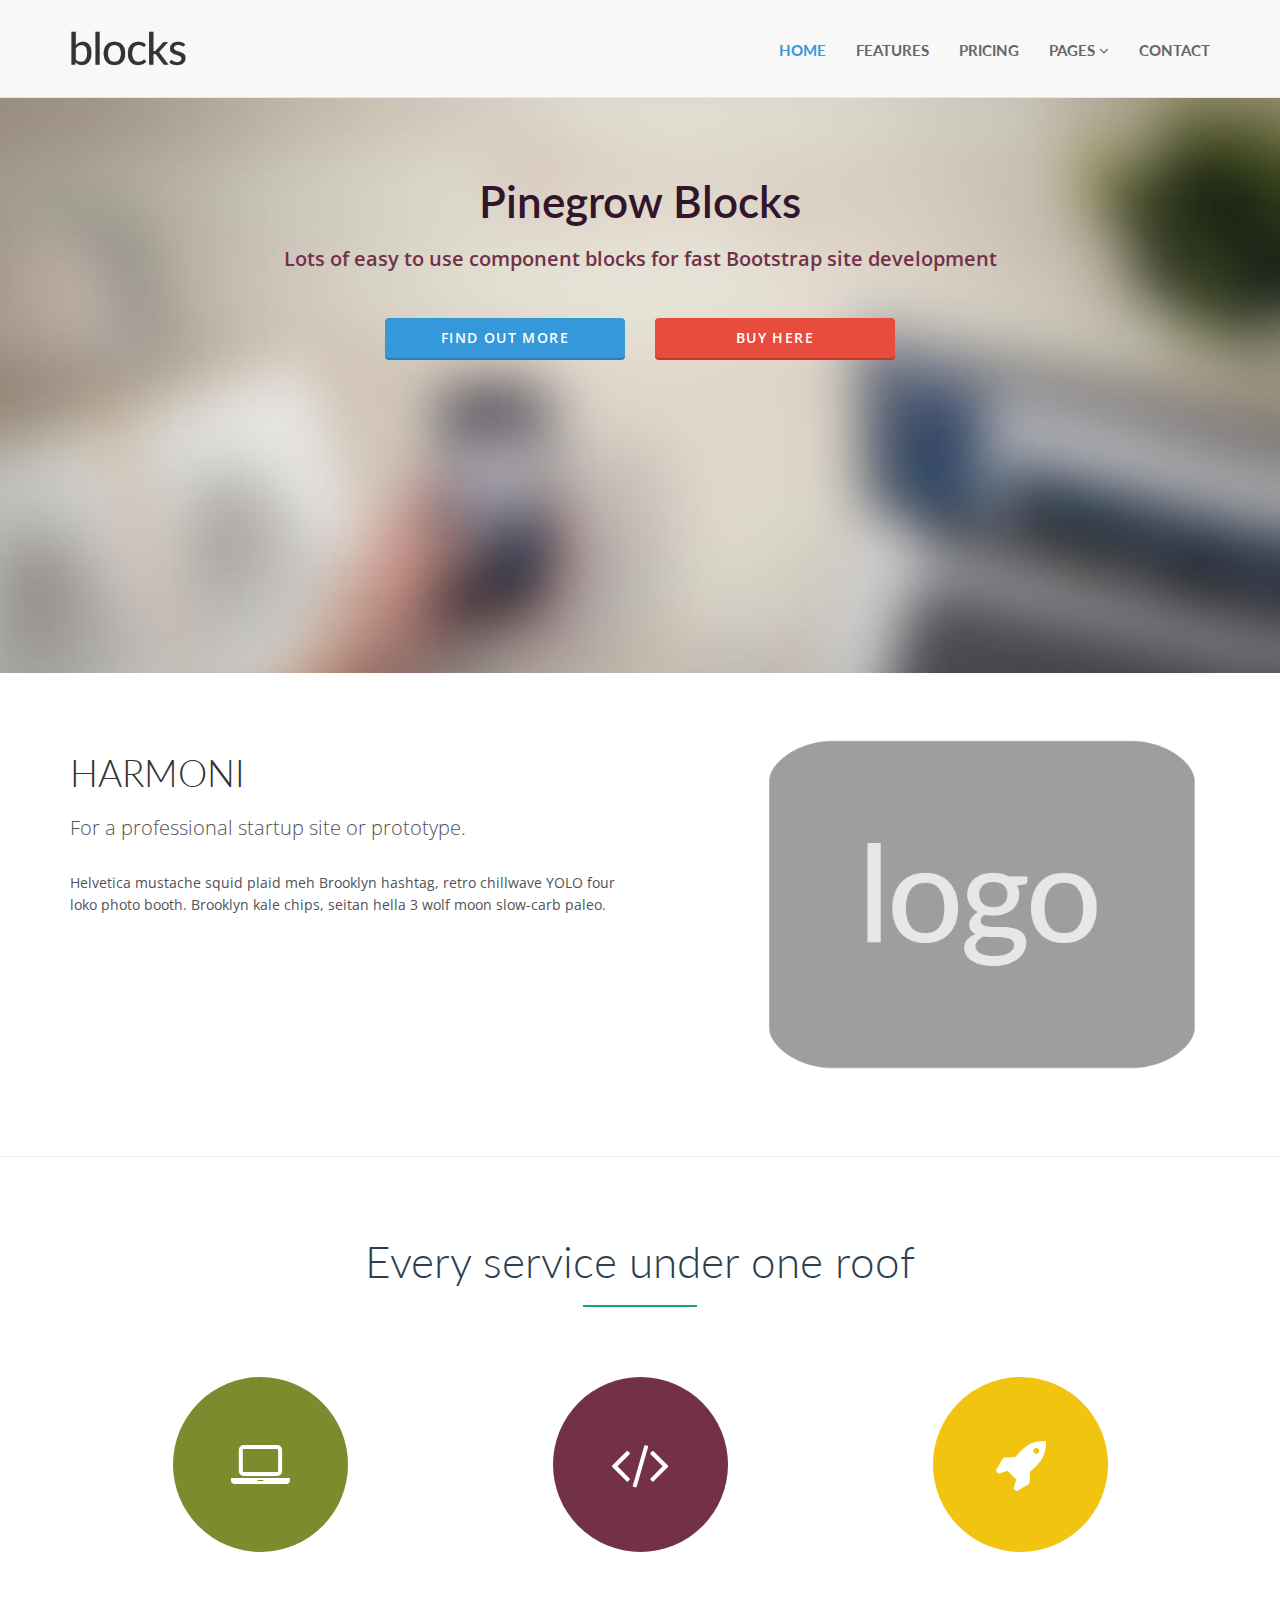
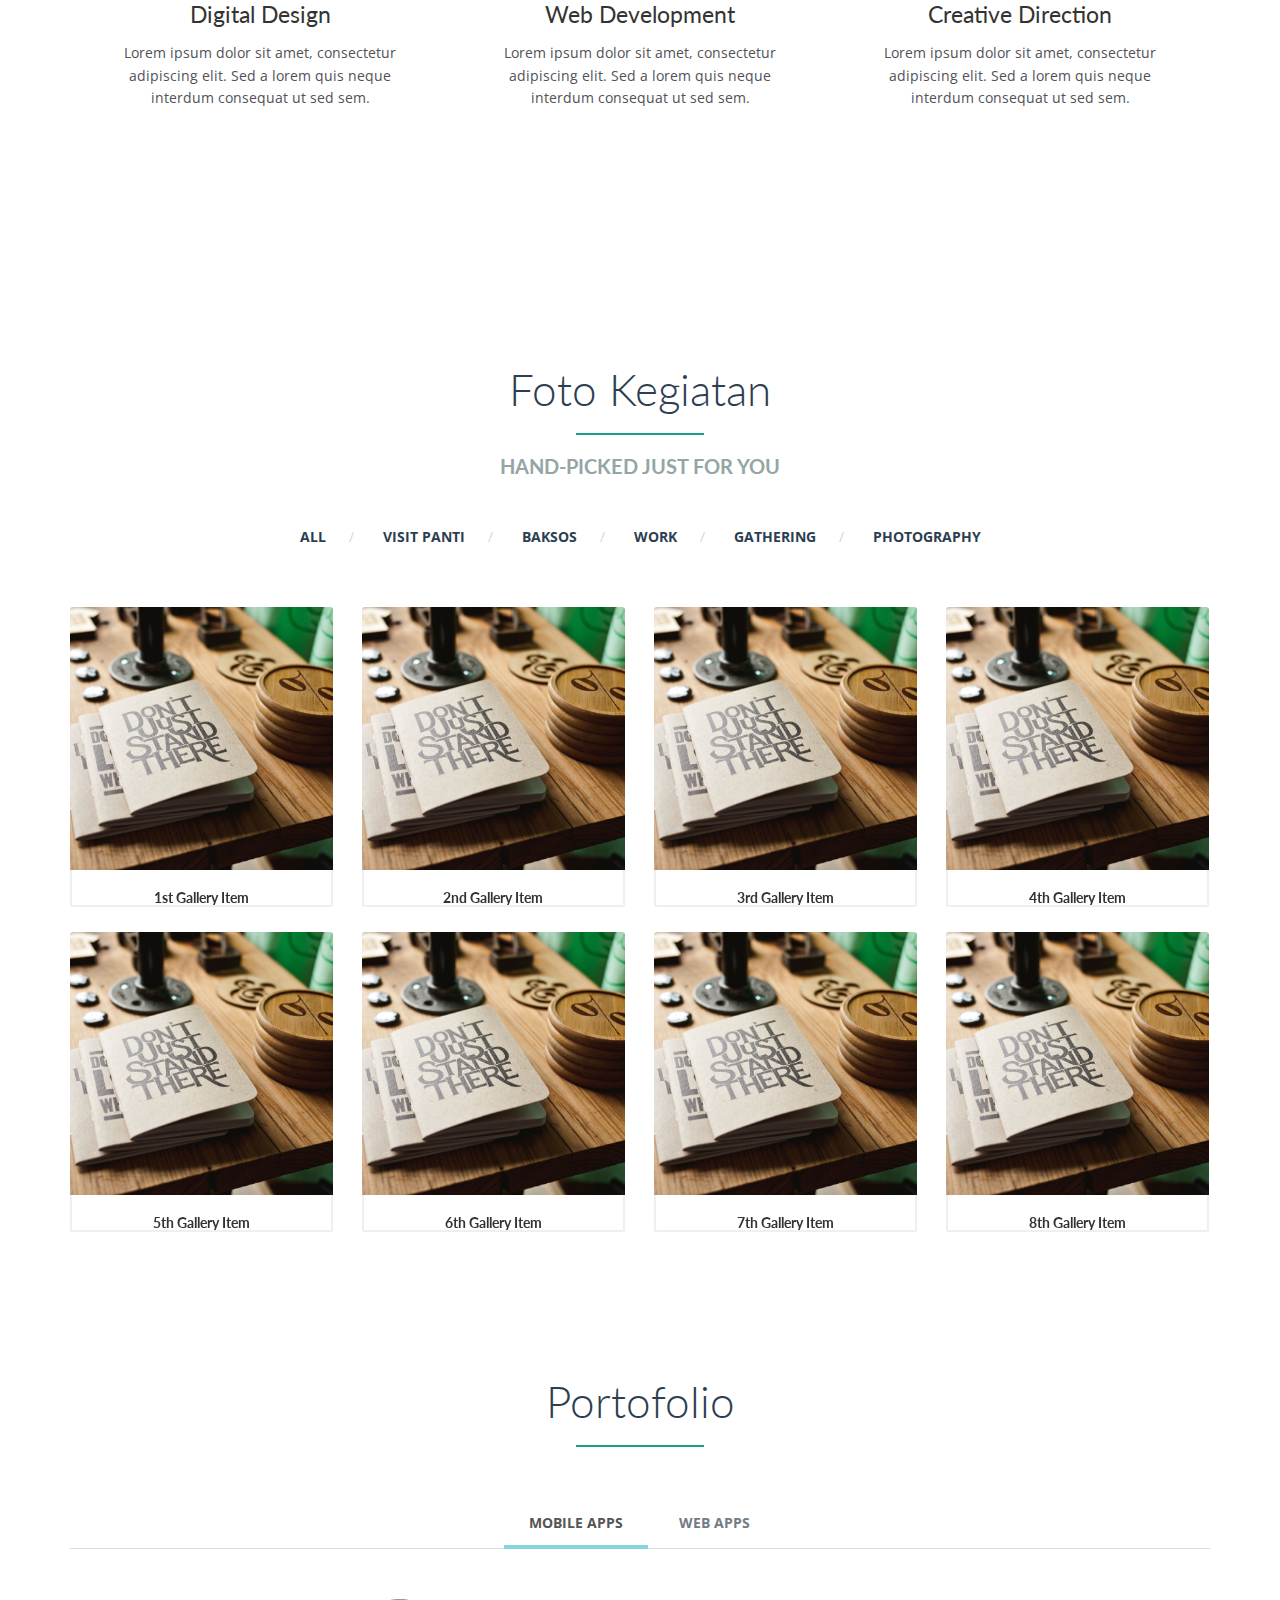
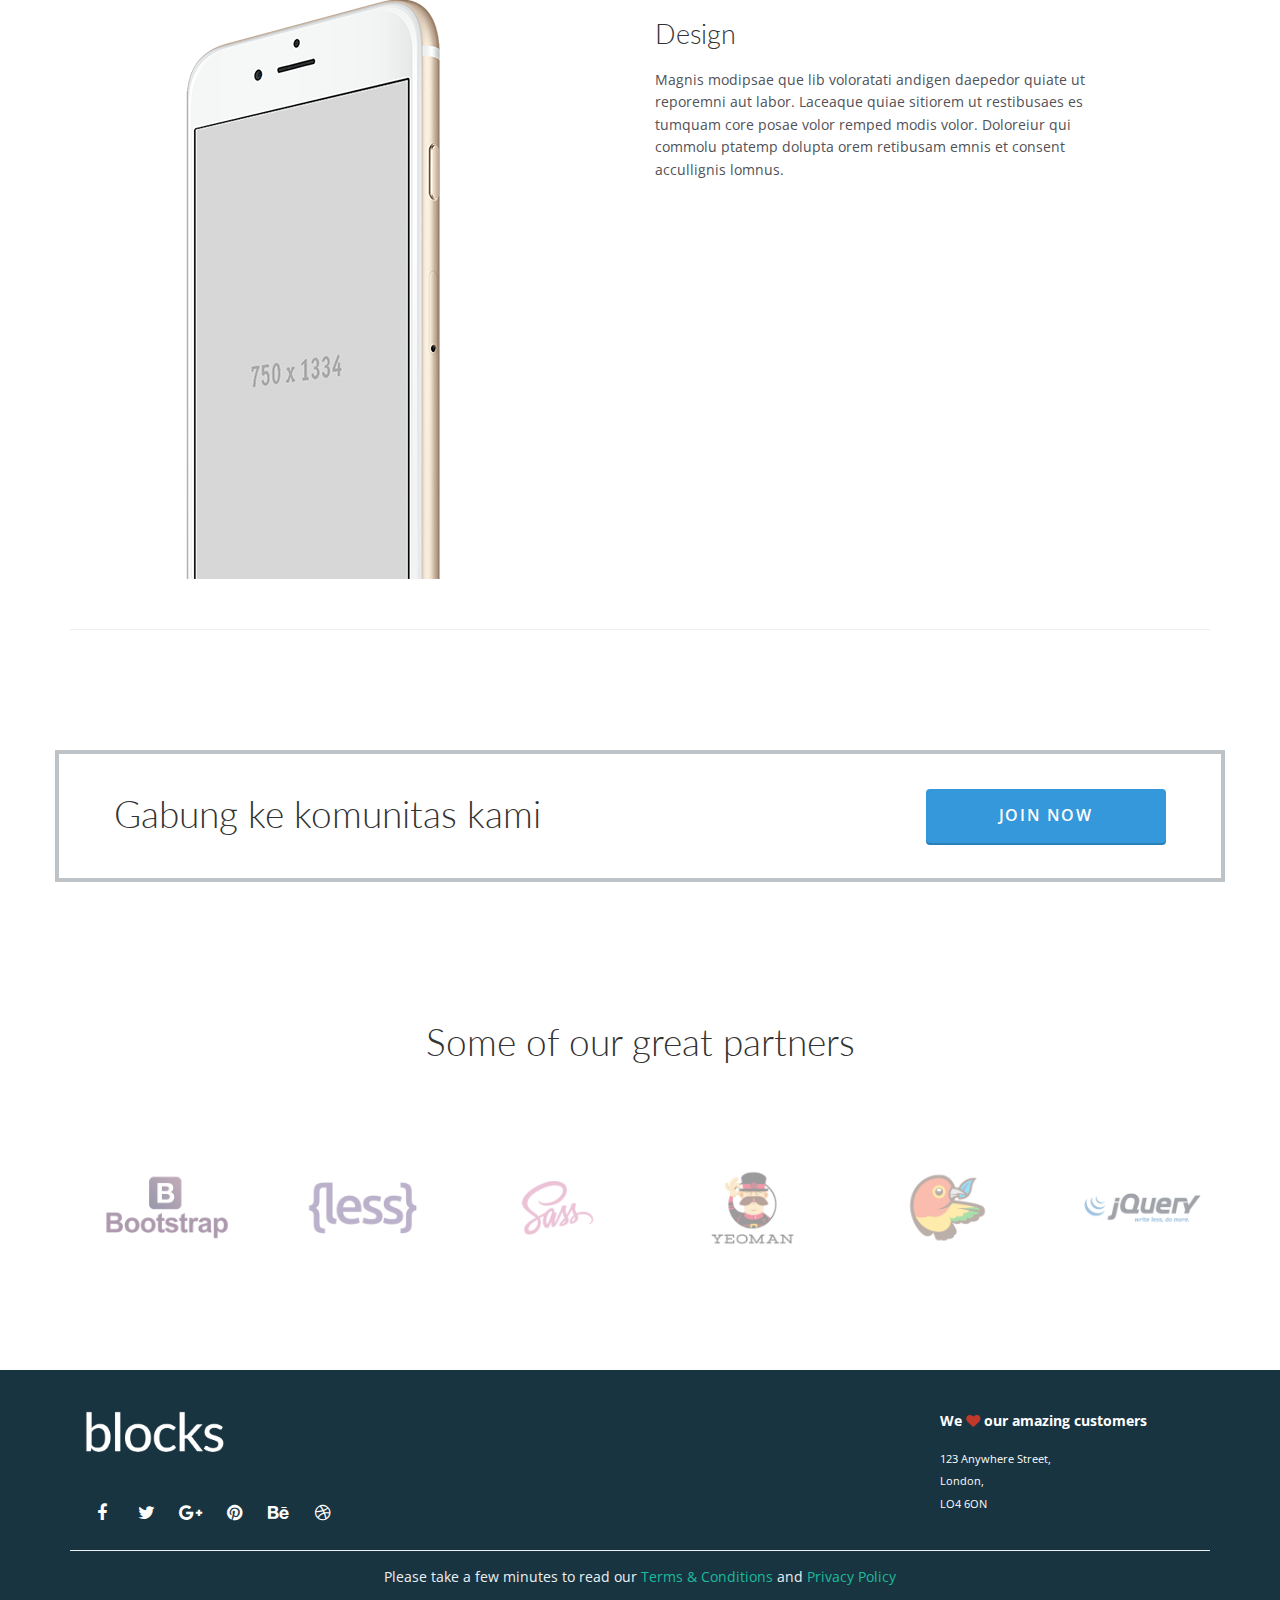
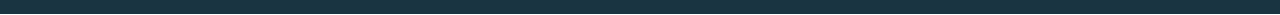
==== commit 681b9017: "fix images" ====
--- a/index.html
+++ b/index.html
@@ -1,28 +1,28 @@
-<!DOCTYPE html> 
+<!DOCTYPE html>
 <html lang="en" style="height:100%;">
-    <head> 
-        <meta charset="utf-8"> 
+    <head>
+        <meta charset="utf-8">
         <title>Pinegrow Bootstrap Blocks</title>
-        <meta name="viewport" content="width=device-width, initial-scale=1.0"> 
+        <meta name="viewport" content="width=device-width, initial-scale=1.0">
         <meta name="keywords" content="pinegrow, blocks, bootstrap" />
         <meta name="description" content="My new website" />
-        <link rel="shortcut icon" href="ico/favicon.png"> 
-        <!-- Core CSS -->         
-        <link href="bootstrap/css/bootstrap.min.css" rel="stylesheet"> 
+        <link rel="shortcut icon" href="ico/favicon.png">
+        <!-- Core CSS -->
+        <link href="bootstrap/css/bootstrap.min.css" rel="stylesheet">
         <link href="css/font-awesome.min.css" rel="stylesheet">
         <link href="http://fonts.googleapis.com/css?family=Open+Sans:300italic,400italic,600italic,700italic,400,300,600,700" rel="stylesheet">
         <link href="http://fonts.googleapis.com/css?family=Lato:300,400,700,300italic,400italic,700italic" rel="stylesheet">
-        <!-- Style Library -->         
+        <!-- Style Library -->
         <link href="css/style-library-1.css" rel="stylesheet">
         <link href="css/plugins.css" rel="stylesheet">
         <link href="css/blocks.css" rel="stylesheet">
         <link href="css/custom.css" rel="stylesheet">
-        <!-- HTML5 shim, for IE6-8 support of HTML5 elements. All other JS at the end of file. -->         
+        <!-- HTML5 shim, for IE6-8 support of HTML5 elements. All other JS at the end of file. -->
         <!--[if lt IE 9]>
       <script src="js/html5shiv.js"></script>
       <script src="js/respond.min.js"></script>
-    <![endif]-->         
-    </head>     
+    <![endif]-->
+    </head>
     <body data-spy="scroll" data-target="nav">
         <header id="header-2" class="soft-scroll header-2">
 </header>
@@ -106,9 +106,9 @@
                                     <li>
                                         <a href="#">Dropdown 6</a>
                                     </li>
-                                </ul>                                 
+                                </ul>
                             </li>
-                            <!-- /.dropdown -->                             
+                            <!-- /.dropdown -->
                             <li class="nav-item">
                                 <a href="#">Contact</a>
                             </li>
@@ -195,7 +195,7 @@
                         </div>
                     </div>
                     <div class="col-sm-5 col-sm-offset-1">
-                        <img class="img-rounded img-responsive" src="http://placehold.it/600x400">
+                        <img class="img-rounded img-responsive" src="images/brand/pgblocks-symbol-1.png">
                     </div>
                 </div>
                 <!--// END Row -->
@@ -274,9 +274,9 @@
                         <div class="col-md-3 col-sm-6 col-xs-12 gallery-item-wrapper artwork creative">
                             <div class="gallery-item">
                                 <div class="gallery-thumb">
-                                    <img src="http://placehold.it/800x600" class="img-responsive" alt="1st gallery Thumb">
-                                    <div class="image-overlay"></div>
-                                    <a href="http://placehold.it/800x600" class="gallery-zoom"><i class="fa fa-eye" alt="This is the title"></i></a>
+                                    <img src="images/project-1.jpg" class="img-responsive" alt="1st gallery Thumb">
+                                    <div class="image-overlay"></div>
+                                    <a href="images/project-1.jpg" class="gallery-zoom"><i class="fa fa-eye" alt="This is the title"></i></a>
                                     <a href="#" class="gallery-link" target="_blank"><i class="fa fa-link"></i></a>
                                 </div>
                                 <div class="gallery-details">
@@ -288,9 +288,9 @@
                         <div class="col-md-3 col-sm-6 col-xs-12 gallery-item-wrapper nature outside">
                             <div class="gallery-item">
                                 <div class="gallery-thumb">
-                                    <img src="http://placehold.it/800x600" class="img-responsive" alt="2nd gallery Thumb">
-                                    <div class="image-overlay"></div>
-                                    <a href="http://placehold.it/800x600" class="gallery-zoom"><i class="fa fa-eye"></i></a>
+                                    <img src="images/project-1.jpg" class="img-responsive" alt="2nd gallery Thumb">
+                                    <div class="image-overlay"></div>
+                                    <a href="images/project-1.jpg" class="gallery-zoom"><i class="fa fa-eye"></i></a>
                                     <a href="#" class="gallery-link"><i class="fa fa-link"></i></a>
                                 </div>
                                 <div class="gallery-details">
@@ -302,9 +302,9 @@
                         <div class="col-md-3 col-sm-6 col-xs-12 gallery-item-wrapper photography artwork">
                             <div class="gallery-item">
                                 <div class="gallery-thumb">
-                                    <img src="http://placehold.it/800x600" class="img-responsive" alt="3rd gallery Thumb">
-                                    <div class="image-overlay"></div>
-                                    <a href="http://placehold.it/800x600" class="gallery-zoom"><i class="fa fa-eye"></i></a>
+                                    <img src="images/project-1.jpg" class="img-responsive" alt="3rd gallery Thumb">
+                                    <div class="image-overlay"></div>
+                                    <a href="images/project-1.jpg" class="gallery-zoom"><i class="fa fa-eye"></i></a>
                                     <a href="#" class="gallery-link"><i class="fa fa-link"></i></a>
                                 </div>
                                 <div class="gallery-details">
@@ -316,9 +316,9 @@
                         <div class="col-md-3 col-sm-6 col-xs-12 gallery-item-wrapper creative nature">
                             <div class="gallery-item">
                                 <div class="gallery-thumb">
-                                    <img src="http://placehold.it/800x600" class="img-responsive" alt="4th gallery Thumb">
-                                    <div class="image-overlay"></div>
-                                    <a href="http://placehold.it/800x600" class="gallery-zoom"><i class="fa fa-eye"></i></a>
+                                    <img src="images/project-1.jpg" class="img-responsive" alt="4th gallery Thumb">
+                                    <div class="image-overlay"></div>
+                                    <a href="images/project-1.jpg" class="gallery-zoom"><i class="fa fa-eye"></i></a>
                                     <a href="#" class="gallery-link"><i class="fa fa-link"></i></a>
                                 </div>
                                 <div class="gallery-details">
@@ -330,9 +330,9 @@
                         <div class="col-md-3 col-sm-6 col-xs-12 gallery-item-wrapper nature">
                             <div class="gallery-item">
                                 <div class="gallery-thumb">
-                                    <img src="http://placehold.it/800x600" class="img-responsive" alt="5th gallery Thumb">
-                                    <div class="image-overlay"></div>
-                                    <a href="http://placehold.it/800x600" class="gallery-zoom"><i class="fa fa-eye"></i></a>
+                                    <img src="images/project-1.jpg" class="img-responsive" alt="5th gallery Thumb">
+                                    <div class="image-overlay"></div>
+                                    <a href="images/project-1.jpg" class="gallery-zoom"><i class="fa fa-eye"></i></a>
                                     <a href="#" class="gallery-link"><i class="fa fa-link"></i></a>
                                 </div>
                                 <div class="gallery-details">
@@ -343,9 +343,9 @@
                         <div class="col-md-3 col-sm-6 col-xs-12 gallery-item-wrapper artwork creative">
                             <div class="gallery-item">
                                 <div class="gallery-thumb">
-                                    <img src="http://placehold.it/800x600" class="img-responsive" alt="6th gallery Thumb">
-                                    <div class="image-overlay"></div>
-                                    <a href="http://placehold.it/800x600" class="gallery-zoom"><i class="fa fa-eye"></i></a>
+                                    <img src="images/project-1.jpg" class="img-responsive" alt="6th gallery Thumb">
+                                    <div class="image-overlay"></div>
+                                    <a href="images/project-1.jpg" class="gallery-zoom"><i class="fa fa-eye"></i></a>
                                     <a href="#" class="gallery-link"><i class="fa fa-link"></i></a>
                                 </div>
                                 <div class="gallery-details">
@@ -358,9 +358,9 @@
                         <div class="col-md-3 col-sm-6 col-xs-12 gallery-item-wrapper nature outside">
                             <div class="gallery-item">
                                 <div class="gallery-thumb">
-                                    <img src="http://placehold.it/800x600" class="img-responsive" alt="7th gallery Thumb">
-                                    <div class="image-overlay"></div>
-                                    <a href="http://placehold.it/800x600" class="gallery-zoom"><i class="fa fa-eye"></i></a>
+                                    <img src="images/project-1.jpg" class="img-responsive" alt="7th gallery Thumb">
+                                    <div class="image-overlay"></div>
+                                    <a href="images/project-1.jpg" class="gallery-zoom"><i class="fa fa-eye"></i></a>
                                     <a href="#" class="gallery-link"><i class="fa fa-link"></i></a>
                                 </div>
                                 <div class="gallery-details">
@@ -372,9 +372,9 @@
                         <div class="col-md-3 col-sm-6 col-xs-12 gallery-item-wrapper photography artwork">
                             <div class="gallery-item">
                                 <div class="gallery-thumb">
-                                    <img src="http://placehold.it/800x600" class="img-responsive" alt="8th gallery Thumb">
-                                    <div class="image-overlay"></div>
-                                    <a href="http://placehold.it/800x600" class="gallery-zoom"><i class="fa fa-eye"></i></a>
+                                    <img src="images/project-1.jpg" class="img-responsive" alt="8th gallery Thumb">
+                                    <div class="image-overlay"></div>
+                                    <a href="images/project-1.jpg" class="gallery-zoom"><i class="fa fa-eye"></i></a>
                                     <a href="#" class="gallery-link"><i class="fa fa-link"></i></a>
                                 </div>
                                 <div class="gallery-details">
@@ -407,7 +407,7 @@
                     <div class="tab-pane fade in active" id="tab1">
                         <div class="row">
                             <div class="col-md-5 col-md-offset-1 col-sm-6">
-                                <img class="img-responsive" src="http://placehold.it/600x400">
+                                <img class="img-responsive" src="images/gold-iphone.png">
                             </div>
                             <!-- /.col -->
                             <div class="col-md-5 col-sm-6">
@@ -483,7 +483,7 @@
                 </div>
             </div>
         </section>
-        <section id="content-1-6" class="content-1-6 content-block"> 
+        <section id="content-1-6" class="content-1-6 content-block">
             <div class="container">
                 <div class="row text-center">
                     <h2>Some of our great partners</h2>
@@ -559,10 +559,10 @@
             </div>
             <!-- /.container -->
         </section>
-        <script type="text/javascript" src="js/jquery-1.11.1.min.js"></script>         
-        <script type="text/javascript" src="js/bootstrap.min.js"></script>         
+        <script type="text/javascript" src="js/jquery-1.11.1.min.js"></script>
+        <script type="text/javascript" src="js/bootstrap.min.js"></script>
         <script type="text/javascript" src="js/plugins.js"></script>
         <script src="https://maps.google.com/maps/api/js?sensor=true"></script>
-        <script type="text/javascript" src="js/bskit-scripts.js"></script>         
-    </body>     
+        <script type="text/javascript" src="js/bskit-scripts.js"></script>
+    </body>
 </html>
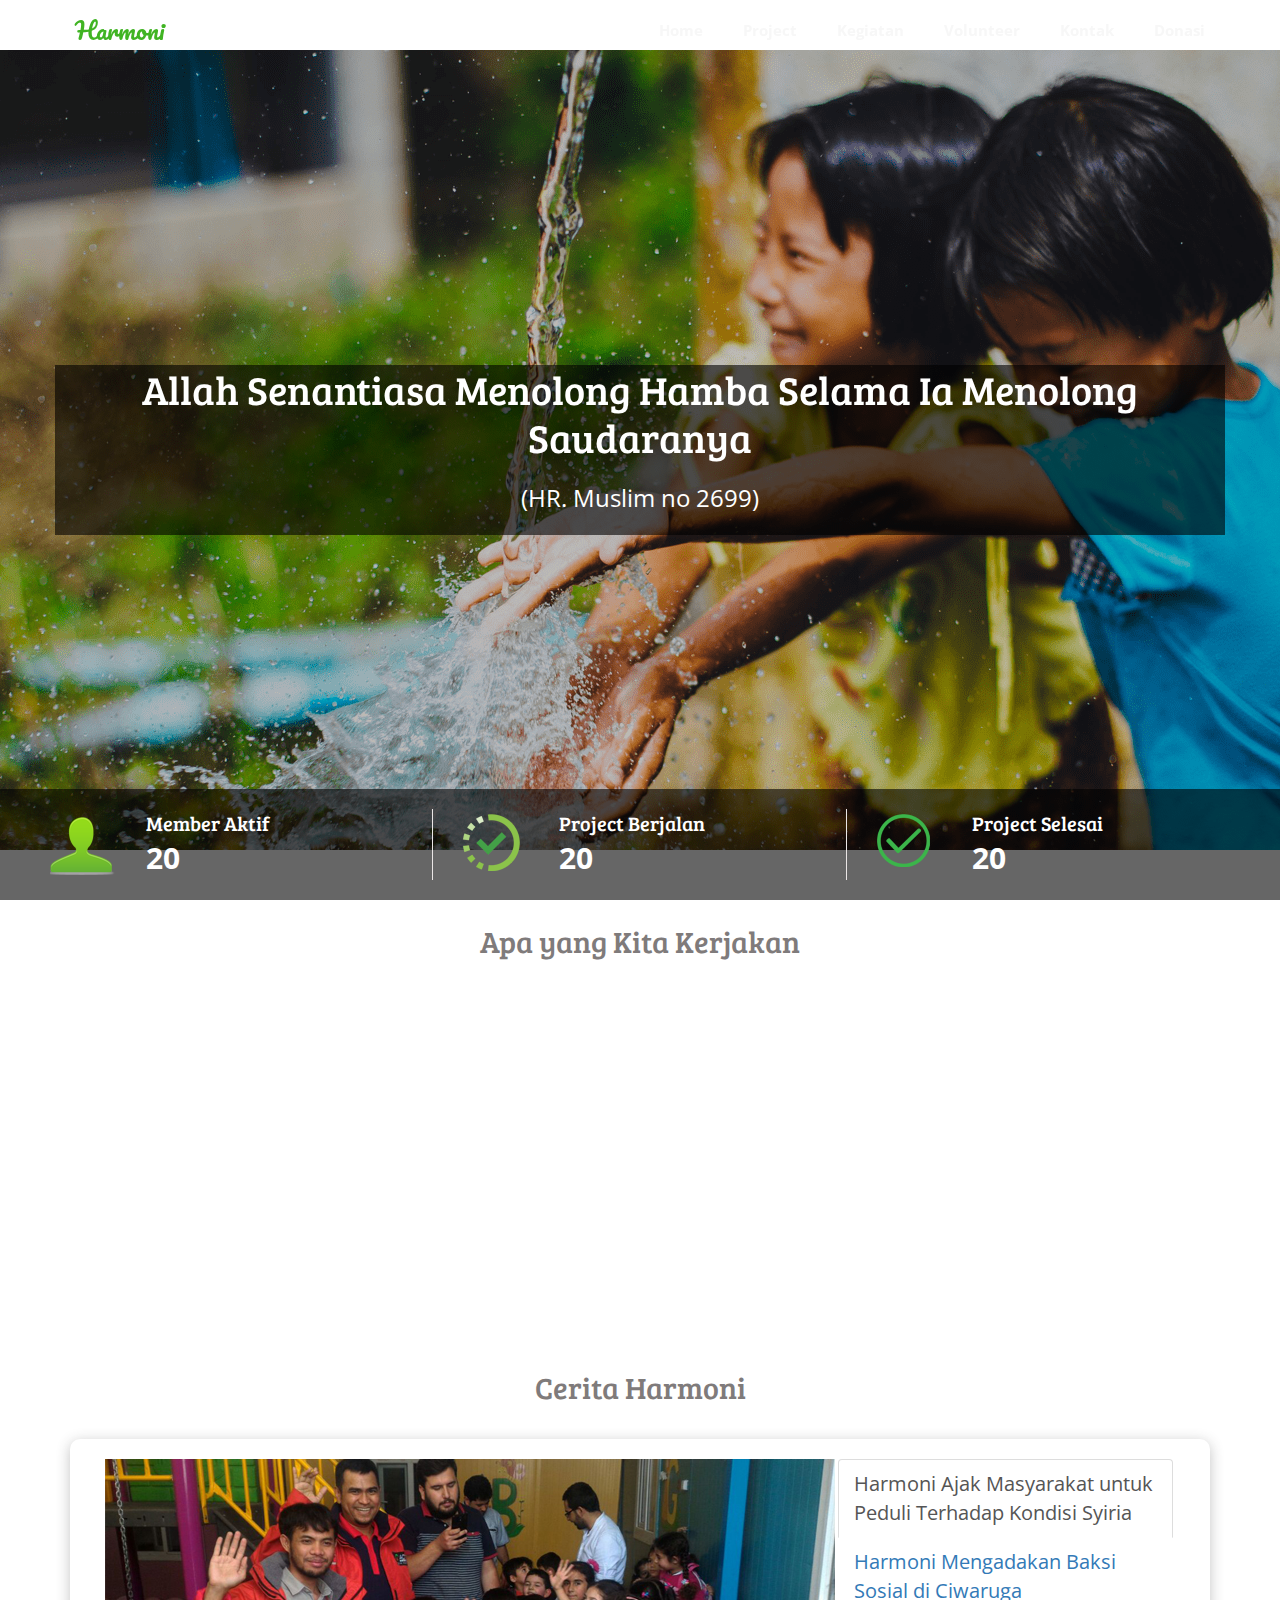
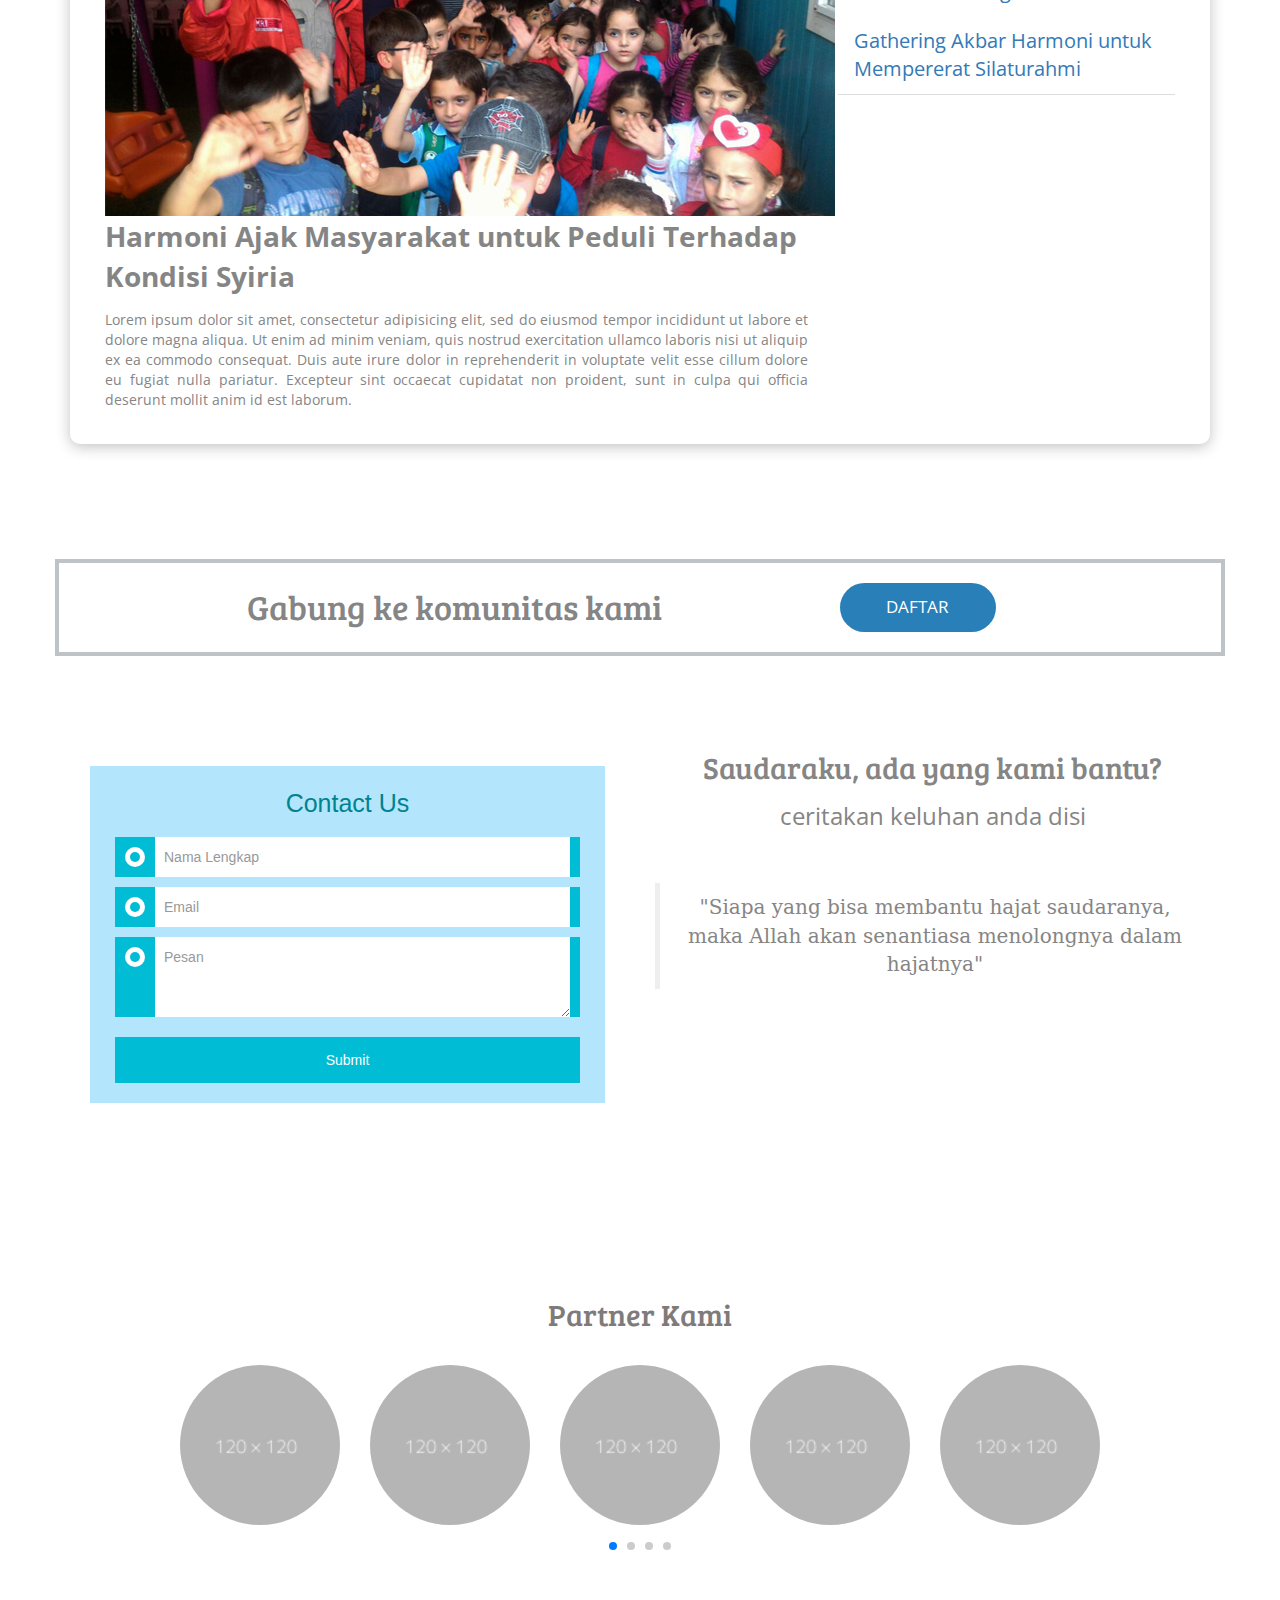
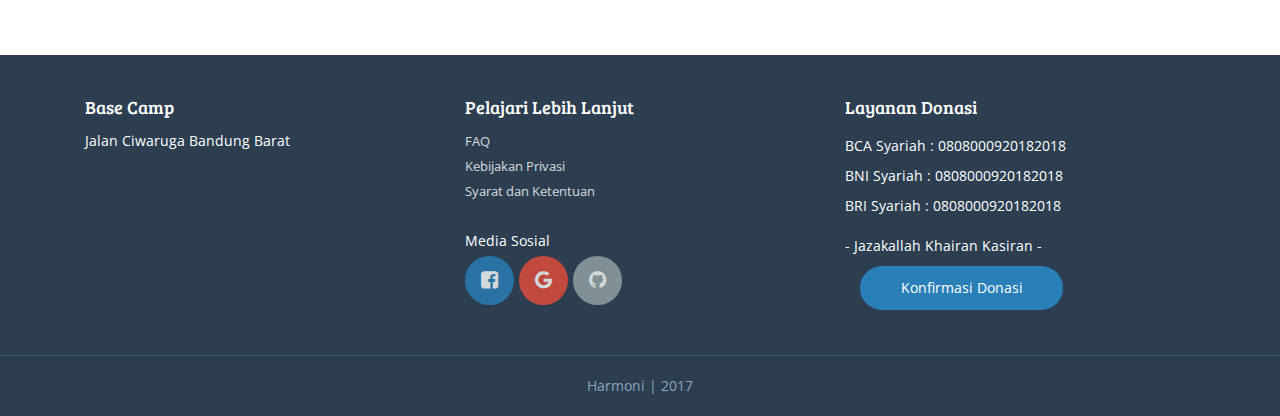
==== commit 6f4fdc6d: "harmoni new design" ====
--- a/index.html
+++ b/index.html
@@ -1,568 +1,386 @@
 <!DOCTYPE html>
-<html lang="en" style="height:100%;">
-    <head>
-        <meta charset="utf-8">
-        <title>Pinegrow Bootstrap Blocks</title>
-        <meta name="viewport" content="width=device-width, initial-scale=1.0">
-        <meta name="keywords" content="pinegrow, blocks, bootstrap" />
-        <meta name="description" content="My new website" />
-        <link rel="shortcut icon" href="ico/favicon.png">
-        <!-- Core CSS -->
-        <link href="bootstrap/css/bootstrap.min.css" rel="stylesheet">
-        <link href="css/font-awesome.min.css" rel="stylesheet">
-        <link href="http://fonts.googleapis.com/css?family=Open+Sans:300italic,400italic,600italic,700italic,400,300,600,700" rel="stylesheet">
-        <link href="http://fonts.googleapis.com/css?family=Lato:300,400,700,300italic,400italic,700italic" rel="stylesheet">
-        <!-- Style Library -->
-        <link href="css/style-library-1.css" rel="stylesheet">
-        <link href="css/plugins.css" rel="stylesheet">
-        <link href="css/blocks.css" rel="stylesheet">
-        <link href="css/custom.css" rel="stylesheet">
-        <!-- HTML5 shim, for IE6-8 support of HTML5 elements. All other JS at the end of file. -->
-        <!--[if lt IE 9]>
-      <script src="js/html5shiv.js"></script>
-      <script src="js/respond.min.js"></script>
+<html lang="en">
+
+<head>
+    <meta charset="UTF-8">
+    <meta name="viewport" content="width=device-width, initial-scale=1.0">
+    <title>Harmoni</title>
+    <!--[if lt IE 9]>
+    <script src="http://www.iacquire.com/wp-content/themes/iacquire/js/html5.js" type="text/javascript"></script>
     <![endif]-->
-    </head>
-    <body data-spy="scroll" data-target="nav">
-        <header id="header-2" class="soft-scroll header-2">
-</header>
-        <header id="header-3" class="soft-scroll header-3">
-            <nav>
-                <div class="container">
-                    <div class="col-md-8 col-md-offset-2 col-sm-8 col-sm-offset-2 col-xs-8 col-xs-offset-2">
-                        <nav class="pull">
-                            <ul class="top-nav">
-                                <li>
-                                    <a href="#">Home <span class="indicator"><i class="fa fa-angle-right"></i></span></a>
-                                </li>
-                                <li>
-                                    <a href="#">Features <span class="indicator"><i class="fa fa-angle-right"></i></span></a>
-                                </li>
-                                <li>
-                                    <a href="#">Pages <span class="indicator"><i class="fa fa-angle-right"></i></span></a>
-                                </li>
-                                <li>
-                                    <a href="#">Portfolio <span class="indicator"><i class="fa fa-angle-right"></i></span></a>
-                                </li>
-                                <li>
-                                    <a href="#">Team <span class="indicator"><i class="fa fa-angle-right"></i></span></a>
-                                </li>
-                                <li>
-                                    <a href="#">Contact <span class="indicator"><i class="fa fa-angle-right"></i></span></a>
-                                </li>
-                            </ul>
-                        </nav>
-                    </div>
-                </div>
-                <!-- /.container-fluid -->
-            </nav>
-            <!-- /.nav -->
-        </header>
-        <header id="header-2" class="soft-scroll header-2">
-            <nav class="main-nav navbar navbar-default navbar-fixed-top">
-                <div class="container">
-                    <!-- Brand and toggle get grouped for better mobile display -->
-                    <div class="navbar-header">
-                        <button type="button" class="navbar-toggle collapsed" data-toggle="collapse" data-target="#navbar-collapse">
-                            <span class="sr-only">Toggle navigation</span>
-                            <span class="icon-bar"></span>
-                            <span class="icon-bar"></span>
-                            <span class="icon-bar"></span>
-                        </button>
-                        <a href="#">
-                            <img src="images/brand/pgblocks-logo-nostrap.png" class="brand-img img-responsive">
-                        </a>
-                    </div>
-                    <!-- Collect the nav links, forms, and other content for toggling -->
-                    <div class="collapse navbar-collapse" id="navbar-collapse">
-                        <ul class="nav navbar-nav navbar-right">
-                            <li class="nav-item active">
-                                <a href="#">Home</a>
-                            </li>
-                            <li class="nav-item">
-                                <a href="#">Features</a>
-                            </li>
-                            <li class="nav-item">
-                                <a href="#">Pricing</a>
-                            </li>
-                            <li class="nav-item dropdown">
-                                <a class="dropdown-toggle" data-toggle="dropdown" data-hover="dropdown" data-delay="0" data-close-others="false" href="#">Pages <i class="fa fa-angle-down"></i></a>
-                                <ul class="dropdown-menu">
-                                    <li>
-                                        <a href="#">Dropdown 1</a>
+    <!-- Import Vendor Style -->
+    <link rel="stylesheet" href="css/bootstrap.css">
+    <link rel="stylesheet" href="css/swiper.min.css">
+    <link rel="stylesheet" href="css/aos.css">
+    <link rel="stylesheet" href="css/form.css">
+    <!-- Import Custom Style -->
+    <link rel="stylesheet" href="css/style.css">
+</head>
+
+<body>
+    <!-- Navbar -->
+    <section class="navbar navbar-default navbar-fixed-top">
+        <div class="container">
+            <div class="navbar-header">
+                <a class="navbar-bars visible-xs" href="#"><i class="fa fa-bars"></i></a>
+                <a class="navbar-brand" href="#">Harmoni</a>
+            </div>
+            <ul class="nav navbar-nav navbar-right hidden-xs">
+                <li><a href="" data-slide="slide" data-slide-target=".hero">Home</a></li>
+                <li><a href="" data-slide="slide" data-slide-target=".project">Project</a></li>
+                <li><a href="" data-slide="slide" data-slide-target=".kegiatan">Kegiatan</a></li>
+                <li><a href="" data-slide="slide" data-slide-target=".gabung"><span class="circle"></span> Volunteer</a></li>
+                <li><a href="" data-slide="slide" data-slide-target=".contact-form">Kontak</a></li>
+                <li><a href="" data-slide="slide" data-slide-target=".maps">Donasi</a></li>
+                
+            </ul>
+        </div>
+    </section>
+
+    <!-- Sidebar -->
+    <section class="sidebar visible-xs">
+        <ul class="sidebar__nav nav nav-pills nav-stacked">
+            <li role="presentation" class="active"><a href="" data-slide="slide" data-slide-target=".hero">Home</a></li>
+            <li role="presentation"><a href="" data-slide="slide" data-slide-target=".project">Project</a></li>
+            <li role="presentation"><a href="" data-slide="slide" data-slide-target=".kegiatan">Kegiatan</a></li>
+            <li role="presentation"><a href="" data-slide="slide" data-slide-target=".gabung">Volunteer</a></li>
+            <li role="presentation"><a href="" data-slide="slide" data-slide-target=".contact-form">Kontak</a></li>
+            <li role="presentation"><a href="" data-slide="slide" data-slide-target="">Donasi</a></li>
+        </ul>
+    </section>
+    
+    <!-- Sidebar Overlay -->
+    <section class="sidebar-overlay"></section>
+    
+    <!-- Hero -->
+    <section class="hero">
+        <div class="container">
+            <div class="row">
+                <div class="col-lg-12 background">
+                    <div class="title huge " data-aos="flip-left" data-aos-delay="200">Allah senantiasa menolong hamba selama ia menolong saudaranya </div>
+                    <div class="description" data-aos="fade-up" data-aos-delay="300">
+                        (HR. Muslim no 2699)
+                    </div>
+
+                </div>
+            </div>
+        </div>
+    </section>
+    <section class="banner_stats">
+        <div class="border col-md-4 col-xs-4">
+            <div class="col-md-3">
+                <img src="img/member.png"/>
+            </div>
+            <div class="col-md-9">
+                <span class="title">Member Aktif</span>
+                <br>
+                <span class="description">20</span>
+            </div>
+        </div>
+        <div class="border col-md-4 col-xs-4">
+            <div class="col-md-3">
+                <img src="img/progress.png"/>
+            </div>
+            <div class="col-md-9">
+                <span class="title">Project Berjalan</span>
+                <br>
+                <span class="description">20</span>
+            </div>
+        </div>
+        <div class="col-md-4 col-xs-4">
+            <div class="col-md-3">
+                <img src="img/success.png"/>
+            </div>
+            <div class="col-md-9">
+                <span class="title">Project Selesai</span>
+                <br>
+                <span class="description">20</span>
+            </div>
+        </div>
+    </section>
+    <!-- project -->
+    <section class="project">
+        <div class="title medium">Apa yang Kita Kerjakan</div>
+        <div class="container">
+            <div class="col-md-4 col-sm-4 col-xs-12">
+                <div class="project-box" data-aos="fade-up" data-aos-delay="300">
+                    <div class="project-icon">
+                        <img src="img/coding.jpg" alt="Free Icon">
+                    </div>
+                    <div class="project-title">Software Development</div>
+                    <div class="project-description">
+                        Lorem ipsum dolor sit amet, consectetur adipisicing elit, sed do eiusmod
+                        tempor incididunt ut labore et dolore magna aliqua.
+                    </div>
+                </div>
+            </div>
+            <div class="col-md-4 col-sm-4 col-xs-12">
+                <div class="project-box" data-aos="fade-up" data-aos-delay="600">
+                    <div class="project-icon">
+                        <img src="img/draw.png" alt="Customize Icon">
+                    </div>
+                    <div class="project-title">Desain Buletin</div>
+                    <div class="project-description">
+                        Lorem ipsum dolor sit amet, consectetur adipisicing elit, sed do eiusmod
+                        tempor incididunt ut labore et dolore magna aliqua.
+                    </div>
+                </div>
+            </div>
+            <div class="col-md-4 col-sm-4 col-xs-12">
+                <div class="project-box" data-aos="fade-up" data-aos-delay="900">
+                    <div class="project-icon">
+                        <img src="img/deal.png" alt="Code Icon">
+                    </div>
+                    <div class="project-title">Kegiatan Sosial</div>
+                    <div class="project-description">
+                        Lorem ipsum dolor sit amet, consectetur adipisicing elit, sed do eiusmod
+                        tempor incididunt ut labore et dolore magna aliqua.
+                    </div>
+                </div>
+            </div>
+    </section>
+    
+    <!-- kegiatan -->
+    <section class="kegiatan">
+        <div class="title medium">Cerita Harmoni</div>
+        <div class="container">
+                <div class="kegiatan-box col-md-12 col-sm-12 col-xs-12">
+                        <div class="col-md-8">
+                            <!-- tabs right -->
+                            <div class="tabbable tabs-right">
+                             
+                                <div class="tab-content">
+                                    <div class="tab-pane active" id="1">
+                                        <img src="img/image-1.jpg" alt="Borobudur">
+                                        <span class="kegiatan__title">Harmoni Ajak Masyarakat untuk Peduli Terhadap Kondisi Syiria</span>
+                                        <div class="kegiatan__description">
+                                            Lorem ipsum dolor sit amet, consectetur adipisicing elit, sed do eiusmod
+                                            tempor incididunt ut labore et dolore magna aliqua. Ut enim ad minim veniam,
+                                            quis nostrud exercitation ullamco laboris nisi ut aliquip ex ea commodo
+                                            consequat. Duis aute irure dolor in reprehenderit in voluptate velit esse
+                                            cillum dolore eu fugiat nulla pariatur. Excepteur sint occaecat cupidatat non
+                                            proident, sunt in culpa qui officia deserunt mollit anim id est laborum.
+                                        </div>
+                                    </div>
+                                    <div class="tab-pane" id="2">
+                                        <img src="img/image-1.jpg" alt="Borobudur">
+                                        <span class="kegiatan__title">Harmoni Mengadakan Baksi Sosial di Ciwaruga</span>
+                                        <div class="kegiatan__description">
+                                            Lorem ipsum dolor sit amet, consectetur adipisicing elit, sed do eiusmod
+                                            tempor incididunt ut labore et dolore magna aliqua. Ut enim ad minim veniam,
+                                            quis nostrud exercitation ullamco laboris nisi ut aliquip ex ea commodo
+                                            consequat. Duis aute irure dolor in reprehenderit in voluptate velit esse
+                                            cillum dolore eu fugiat nulla pariatur. Excepteur sint occaecat cupidatat non
+                                            proident, sunt in culpa qui officia deserunt mollit anim id est laborum.
+                                        </div>
+                                    </div>
+                                    <div class="tab-pane" id="3">
+                                        <img src="img/image-1.jpg" alt="Borobudur">
+                                        <span class="kegiatan__title">Gathering Akbar Harmoni untuk Mempererat Silaturahmi</span>
+                                        <div class="kegiatan__description">
+                                            Lorem ipsum dolor sit amet, consectetur adipisicing elit, sed do eiusmod
+                                            tempor incididunt ut labore et dolore magna aliqua. Ut enim ad minim veniam,
+                                            quis nostrud exercitation ullamco laboris nisi ut aliquip ex ea commodo
+                                            consequat. Duis aute irure dolor in reprehenderit in voluptate velit esse
+                                            cillum dolore eu fugiat nulla pariatur. Excepteur sint occaecat cupidatat non
+                                            proident, sunt in culpa qui officia deserunt mollit anim id est laborum.
+                                        </div>
+                                    </div>
+                                </div>
+                            </div>
+                          <!-- /tabs -->
+                            
+                        </div>
+
+                        <div class="col-md-4">
+                               <ul class="nav nav-tabs">
+                                    <li class="right_title active">
+                                        <a href="#1" data-toggle="tab">Harmoni Ajak Masyarakat untuk Peduli Terhadap Kondisi Syiria
+                                        </a>
                                     </li>
-                                    <li>
-                                        <a href="#">Dropdown 2</a>
+                                    <li class="right_title">
+                                        <a href="#2" data-toggle="tab">
+                                            Harmoni Mengadakan Baksi Sosial di Ciwaruga
+                                        </a>
                                     </li>
-                                    <li>
-                                        <a href="#">Dropdown 3</a>
-                                    </li>
-                                    <li>
-                                        <a href="#">Dropdown 4</a>
-                                    </li>
-                                    <li>
-                                        <a href="#">Dropdown 5</a>
-                                    </li>
-                                    <li>
-                                        <a href="#">Dropdown 6</a>
+                                    <li class="right_title">
+                                        <a href="#3" class="right_title" data-toggle="tab">
+                                            Gathering Akbar Harmoni untuk Mempererat Silaturahmi
+                                        </a>
                                     </li>
                                 </ul>
-                            </li>
-                            <!-- /.dropdown -->
-                            <li class="nav-item">
-                                <a href="#">Contact</a>
-                            </li>
-                        </ul>
-                    </div>
-                    <!-- /.navbar-collapse -->
-                </div>
-                <!-- /.container-fluid -->
-            </nav>
-        </header>
-        <header id="header-3" class="soft-scroll header-3">
-            <nav>
-                <div class="container">
-                    <div class="col-md-8 col-md-offset-2 col-sm-8 col-sm-offset-2 col-xs-8 col-xs-offset-2">
-                        <nav class="pull">
-                            <ul class="top-nav">
-                                <li>
-                                    <a href="#">Home <span class="indicator"><i class="fa fa-angle-right"></i></span></a>
-                                </li>
-                                <li>
-                                    <a href="#">Features <span class="indicator"><i class="fa fa-angle-right"></i></span></a>
-                                </li>
-                                <li>
-                                    <a href="#">Pages <span class="indicator"><i class="fa fa-angle-right"></i></span></a>
-                                </li>
-                                <li>
-                                    <a href="#">Portfolio <span class="indicator"><i class="fa fa-angle-right"></i></span></a>
-                                </li>
-                                <li>
-                                    <a href="#">Team <span class="indicator"><i class="fa fa-angle-right"></i></span></a>
-                                </li>
-                                <li>
-                                    <a href="#">Contact <span class="indicator"><i class="fa fa-angle-right"></i></span></a>
-                                </li>
-                            </ul>
-                        </nav>
-                    </div>
-                </div>
-                <!-- /.container-fluid -->
-            </nav>
-            <!-- /.nav -->
-            <section class="hero">
-                <div class="container">
-                    <div class="brand">
-                        <a href="#">
-                            <img src="images/brand/pgblocks-logo-nostrap.png" class="brand-img img-responsive">
-                        </a>
-                    </div>
-                    <div class="navicon">
-                        <a id="nav-toggle" class="nav-slide-btn" href="#"><span></span></a>
-                    </div>
-                    <div class="col-md-8 col-md-offset-2 text-center">
-                        <div class="editContent">
-                            <h1>Pinegrow Blocks</h1>
-                        </div>
-                        <div class="editContent">
-                            <p class="lead">Lots of easy to use component blocks for fast Bootstrap site development</p>
-                        </div>
-                    </div>
-                    <div class="col-md-6 col-md-offset-3 text-center">
-                        <div class="col-md-6">
-                            <a href="#" class="btn btn-info btn-block">Find out more</a>
-                        </div>
-                        <div class="col-md-6">
-                            <a href="#" class="btn btn-danger btn-block">Buy here</a>
-                        </div>
-                    </div>
-                </div>
-            </section>
-        </header>
-        <section id="content-1-2" class="content-block content-1-2">
-            <div class="container">
-                <!-- Start Row -->
-                <div class="row">
-                    <div class="col-sm-6">
-                        <h2>HARMONI</h2>
-                        <p class="lead">For a professional startup site or prototype.</p>
-                        <p>Helvetica mustache squid plaid meh Brooklyn hashtag, retro chillwave YOLO four loko photo booth. Brooklyn kale chips, seitan hella 3 wolf moon slow-carb paleo.</p>
-                        <div class="row">
-                            <div class="col-sm-5 col-xs-12">
-</div>
-                            <div class="col-sm-5 col-xs-12">
-</div>
-                        </div>
-                    </div>
-                    <div class="col-sm-5 col-sm-offset-1">
-                        <img class="img-rounded img-responsive" src="images/brand/pgblocks-symbol-1.png">
-                    </div>
-                </div>
-                <!--// END Row -->
-            </div>
-        </section>
-        <hr />
-        <section id="content-1-3" class="content-block content-1-3">
-            <div class="container">
-                <div class="row">
-                    <div class="col-md-12">
-                        <div class="underlined-title">
-                            <h1>Every service under one roof</h1>
-                            <hr>
-                        </div>
-                        <div class="services-wrapper">
-                            <div class="col-md-4">
-                                <div class="icon bg-crete">
-                                    <span class="fa fa-laptop"></span>
-                                </div>
-                                <h4>Digital Design</h4>
-                                <p>Lorem ipsum dolor sit amet, consectetur adipiscing elit. Sed a lorem quis neque interdum consequat ut sed sem.</p>
+                        </div>
+                </div>
+        </div>
+    </section>
+
+    <!--Gabung -->
+    <section class="gabung">
+        <div class="container bg-white border-box">
+            <div class="row">
+                <div class="col-md-8 col-xs-12 ">
+                    <span class="title">Gabung ke komunitas kami</span>
+                </div>
+                <div class="col-md-2 col-xs-12">
+                    <a href="#" class="btn btn-primary btn-block">DAFTAR</a>
+                </div>
+            </div>
+        </div>
+    </section>
+
+
+    <section class="contact-form">
+        <div class="container">
+            <div class="row"> 
+                <div class="col-md-6 col-xs-12">
+                    <form>
+                        <div id="contact-form" class="form-container" data-form-container>
+                            <div class="row">
+                                <div class="form-title">
+                                    <span>Contact Us</span>
+                                </div>
                             </div>
-                            <div class="col-md-4">
-                                <div class="icon bg-finn">
-                                    <span class="fa fa-code"></span>
-                                </div>
-                                <h4>Web Development</h4>
-                                <p>Lorem ipsum dolor sit amet, consectetur adipiscing elit. Sed a lorem quis neque interdum consequat ut sed sem.</p>
+                            <div class="input-container">
+                                <div class="row">
+                                    <span class="req-input" >
+                                        <span class="input-status" data-toggle="tooltip" data-placement="top" title="Masukan Nama Lengkap Anda."> </span>
+                                        <input type="text" data-min-length="2" placeholder="Nama Lengkap">
+                                    </span>
+                                </div>
+                                <div class="row">
+                                    <span class="req-input">
+                                        <span class="input-status" data-toggle="tooltip" data-placement="top" title="Masukan Email Anda."> </span>
+                                        <input type="email" placeholder="Email">
+                                    </span>
+                                </div>
+                                <div class="row">
+                                    <span class="req-input message-box">
+                                        <span class="input-status" data-toggle="tooltip" data-placement="top" title="Apa yang ingin anda tanyakan?"> </span>
+                                        <textarea type="textarea" data-min-length="5" placeholder="Pesan"></textarea>
+                                </div>
+
+                                <div class="row submit-row">
+                                    <button type="button" class="btn btn-block submit-form">Submit</button>
+                                </div>
                             </div>
-                            <div class="col-md-4">
-                                <div class="icon bg-sunflower">
-                                    <span class="fa fa-rocket"></span>
-                                </div>
-                                <h4>Creative Direction</h4>
-                                <p>Lorem ipsum dolor sit amet, consectetur adipiscing elit. Sed a lorem quis neque interdum consequat ut sed sem.</p>
-                            </div>
-                        </div>
-                    </div>
-                </div>
-                <!-- /.row -->
-            </div>
-            <!-- /.container -->
-        </section>
-        <section id="content-2-10" class="content-2-10 content-block">
-</section>
-        <section class="content-block gallery-1 gallery-1-1">
-            <div class="underlined-title">
-                <h1>Foto Kegiatan</h1>
-                <hr>
-                <h2>Hand-picked just for you</h2>
-            </div>
-            <div class="container">
-                <ul class="filter">
-                    <li class="active">
-                        <a href="#" data-filter="*">All</a>
-                    </li>
-                    <li>
-                        <a href="#" data-filter=".artwork">Visit Panti</a>
-                    </li>
-                    <li>
-                        <a href="#" data-filter=".creative">Baksos</a>
-                    </li>
-                    <li>
-                        <a href="#" data-filter=".nature">WORK</a>
-                    </li>
-                    <li>
-                        <a href="#" data-filter=".outside">GATHERING</a>
-                    </li>
-                    <li>
-                        <a href="#" data-filter=".photography">Photography</a>
-                    </li>
+                        </div>
+                    </form>
+                </div>
+                <div class="col-md-6">
+                    <p class="title">Saudaraku, ada yang kami bantu? </p>
+                    <p class="sub-title">ceritakan keluhan anda disi</p>
+                    <br>
+                    <br>
+                    <blockquote style="font-family: 'Serif', serif;font-size:20px">
+                        "Siapa yang bisa membantu hajat saudaranya, maka Allah akan senantiasa menolongnya dalam hajatnya"
+                    </blockquote>
+                </div>
+            </div>
+        </div>
+    </section>
+
+    <!-- Travels -->
+    <section class="travels">
+        <div class="title medium">Partner Kami</div>
+        <div class="container">
+            <div class="col-md-10 col-md-offset-1">
+                <div class="swiper-container" id="swiper-travel">
+                    <div class="swiper-wrapper">
+                        <div class="swiper-slide">
+                            <img src="img/120x120.png" alt="Dummy Travels" class="img-circle">
+                        </div>
+                        <div class="swiper-slide">
+                            <img src="img/120x120.png" alt="Dummy Travels" class="img-circle">
+                        </div>
+                        <div class="swiper-slide">
+                            <img src="img/120x120.png" alt="Dummy Travels" class="img-circle">
+                        </div>
+                        <div class="swiper-slide">
+                            <img src="img/120x120.png" alt="Dummy Travels" class="img-circle">
+                        </div>
+                        <div class="swiper-slide">
+                            <img src="img/120x120.png" alt="Dummy Travels" class="img-circle">
+                        </div>
+                        <div class="swiper-slide">
+                            <img src="img/120x120.png" alt="Dummy Travels" class="img-circle">
+                        </div>
+                        <div class="swiper-slide">
+                            <img src="img/120x120.png" alt="Dummy Travels" class="img-circle">
+                        </div>
+                        <div class="swiper-slide">
+                            <img src="img/120x120.png" alt="Dummy Travels" class="img-circle">
+                        </div>
+                    </div>
+                    <div class="swiper-pagination"></div>
+                </div>
+            </div>
+        </div>
+    </section>
+    
+
+    <!-- Footer -->
+    <section class="footer">
+        <div class="container">
+            <div class="col-md-4 col-sm-4 col-xs-6">
+                <div class="title small">Base Camp</div>
+                <ul class="footer__menu">
+                    <p>
+                        Jalan Ciwaruga Bandung Barat
+                    </p>
                 </ul>
-                <!-- /.gallery-filter -->
-                <div class="row">
-                    <div class="isotope-gallery-container">
-                        <div class="col-md-3 col-sm-6 col-xs-12 gallery-item-wrapper artwork creative">
-                            <div class="gallery-item">
-                                <div class="gallery-thumb">
-                                    <img src="images/project-1.jpg" class="img-responsive" alt="1st gallery Thumb">
-                                    <div class="image-overlay"></div>
-                                    <a href="images/project-1.jpg" class="gallery-zoom"><i class="fa fa-eye" alt="This is the title"></i></a>
-                                    <a href="#" class="gallery-link" target="_blank"><i class="fa fa-link"></i></a>
-                                </div>
-                                <div class="gallery-details">
-                                    <h5>1st Gallery Item</h5>
-                                </div>
-                            </div>
-                        </div>
-                        <!-- /.gallery-item-wrapper -->
-                        <div class="col-md-3 col-sm-6 col-xs-12 gallery-item-wrapper nature outside">
-                            <div class="gallery-item">
-                                <div class="gallery-thumb">
-                                    <img src="images/project-1.jpg" class="img-responsive" alt="2nd gallery Thumb">
-                                    <div class="image-overlay"></div>
-                                    <a href="images/project-1.jpg" class="gallery-zoom"><i class="fa fa-eye"></i></a>
-                                    <a href="#" class="gallery-link"><i class="fa fa-link"></i></a>
-                                </div>
-                                <div class="gallery-details">
-                                    <h5>2nd Gallery Item</h5>
-                                </div>
-                            </div>
-                        </div>
-                        <!-- /.gallery-item-wrapper -->
-                        <div class="col-md-3 col-sm-6 col-xs-12 gallery-item-wrapper photography artwork">
-                            <div class="gallery-item">
-                                <div class="gallery-thumb">
-                                    <img src="images/project-1.jpg" class="img-responsive" alt="3rd gallery Thumb">
-                                    <div class="image-overlay"></div>
-                                    <a href="images/project-1.jpg" class="gallery-zoom"><i class="fa fa-eye"></i></a>
-                                    <a href="#" class="gallery-link"><i class="fa fa-link"></i></a>
-                                </div>
-                                <div class="gallery-details">
-                                    <h5>3rd Gallery Item</h5>
-                                </div>
-                            </div>
-                        </div>
-                        <!-- /.gallery-item-wrapper -->
-                        <div class="col-md-3 col-sm-6 col-xs-12 gallery-item-wrapper creative nature">
-                            <div class="gallery-item">
-                                <div class="gallery-thumb">
-                                    <img src="images/project-1.jpg" class="img-responsive" alt="4th gallery Thumb">
-                                    <div class="image-overlay"></div>
-                                    <a href="images/project-1.jpg" class="gallery-zoom"><i class="fa fa-eye"></i></a>
-                                    <a href="#" class="gallery-link"><i class="fa fa-link"></i></a>
-                                </div>
-                                <div class="gallery-details">
-                                    <h5>4th Gallery Item</h5>
-                                </div>
-                            </div>
-                        </div>
-                        <!-- /.gallery-item-wrapper -->
-                        <div class="col-md-3 col-sm-6 col-xs-12 gallery-item-wrapper nature">
-                            <div class="gallery-item">
-                                <div class="gallery-thumb">
-                                    <img src="images/project-1.jpg" class="img-responsive" alt="5th gallery Thumb">
-                                    <div class="image-overlay"></div>
-                                    <a href="images/project-1.jpg" class="gallery-zoom"><i class="fa fa-eye"></i></a>
-                                    <a href="#" class="gallery-link"><i class="fa fa-link"></i></a>
-                                </div>
-                                <div class="gallery-details">
-                                    <h5>5th Gallery Item</h5>
-                                </div>
-                            </div>
-                        </div>
-                        <div class="col-md-3 col-sm-6 col-xs-12 gallery-item-wrapper artwork creative">
-                            <div class="gallery-item">
-                                <div class="gallery-thumb">
-                                    <img src="images/project-1.jpg" class="img-responsive" alt="6th gallery Thumb">
-                                    <div class="image-overlay"></div>
-                                    <a href="images/project-1.jpg" class="gallery-zoom"><i class="fa fa-eye"></i></a>
-                                    <a href="#" class="gallery-link"><i class="fa fa-link"></i></a>
-                                </div>
-                                <div class="gallery-details">
-                                    <h5>6th Gallery Item</h5>
-                                </div>
-                            </div>
-                        </div>
-                        <!-- /.gallery-item-wrapper -->
-                        <!-- /.gallery-item-wrapper -->
-                        <div class="col-md-3 col-sm-6 col-xs-12 gallery-item-wrapper nature outside">
-                            <div class="gallery-item">
-                                <div class="gallery-thumb">
-                                    <img src="images/project-1.jpg" class="img-responsive" alt="7th gallery Thumb">
-                                    <div class="image-overlay"></div>
-                                    <a href="images/project-1.jpg" class="gallery-zoom"><i class="fa fa-eye"></i></a>
-                                    <a href="#" class="gallery-link"><i class="fa fa-link"></i></a>
-                                </div>
-                                <div class="gallery-details">
-                                    <h5>7th Gallery Item</h5>
-                                </div>
-                            </div>
-                        </div>
-                        <!-- /.gallery-item-wrapper -->
-                        <div class="col-md-3 col-sm-6 col-xs-12 gallery-item-wrapper photography artwork">
-                            <div class="gallery-item">
-                                <div class="gallery-thumb">
-                                    <img src="images/project-1.jpg" class="img-responsive" alt="8th gallery Thumb">
-                                    <div class="image-overlay"></div>
-                                    <a href="images/project-1.jpg" class="gallery-zoom"><i class="fa fa-eye"></i></a>
-                                    <a href="#" class="gallery-link"><i class="fa fa-link"></i></a>
-                                </div>
-                                <div class="gallery-details">
-                                    <h5>8th Gallery Item</h5>
-                                </div>
-                            </div>
-                        </div>
-                    </div>
-                    <!-- /.isotope-gallery-container -->
-                </div>
-                <!-- /.row -->
-            </div>
-            <!-- /.container -->
-        </section>
-        <section class="content-block content-1-8">
-            <div class="underlined-title">
-                <h1>Portofolio</h1>
-                <hr>
-            </div>
-            <div class="container">
-                <ul class="nav nav-tabs text-center" role="tablist" id="myTab">
-                    <li class="active">
-                        <a href="#tab1" role="tab" data-toggle="tab">Mobile APPs</a>
-                    </li>
-                    <li>
-                        <a href="#tab2" role="tab" data-toggle="tab">WEB APPS</a>
-                    </li>
+            </div>
+            <div class="col-md-4 col-sm-4 col-xs-6">
+                <div class="title small">Pelajari Lebih Lanjut</div>
+                <ul class="footer__menu">
+                    <li><a href="#" target="_blank">FAQ</a></li>
+                    <li><a href="#" target="_blank">Kebijakan Privasi</a></li>
+                    <li><a href="#" target="_blank">Syarat dan Ketentuan</a></li>
                 </ul>
-                <div class="tab-content">
-                    <div class="tab-pane fade in active" id="tab1">
-                        <div class="row">
-                            <div class="col-md-5 col-md-offset-1 col-sm-6">
-                                <img class="img-responsive" src="images/gold-iphone.png">
-                            </div>
-                            <!-- /.col -->
-                            <div class="col-md-5 col-sm-6">
-                                <h3>Design</h3>
-                                <p>Magnis modipsae que lib voloratati andigen daepedor quiate ut reporemni aut labor. Laceaque quiae sitiorem ut restibusaes es tumquam core posae volor remped modis volor. Doloreiur qui commolu ptatemp dolupta orem retibusam emnis et consent accullignis lomnus.</p>
-                            </div>
-                            <!-- /.col -->
-                        </div>
-                        <!-- /.row -->
-                    </div>
-                    <!-- /#tab1 -->
-                    <div class="tab-pane fade" id="tab2">
-                        <div class="row">
-                            <div class="col-sm-10 col-sm-offset-1 text-center">
-                                <h3>Development</h3>
-                                <p>Magnis modipsae que lib voloratati andigen daepedor quiate ut reporemni aut labor. Laceaque sitiorem ut restibusaes es tumquam core posae volor remped modis volor. Doloreiur qui commolu ptatemp dolupta orem retibusam emnis et consent accullignis lomnus.</p>
-                            </div>
-                            <!-- /.col -->
-                        </div>
-                        <!-- /.row -->
-                        <div class="row">
-                            <div class="col-sm-6 col-sm-offset-3">
-                                <img class="img-responsive" src="http://placehold.it/600x250">
-                            </div>
-                            <!-- /.col -->
-                        </div>
-                        <!-- /.row -->
-                    </div>
-                    <!-- /#tab2 -->
-                    <div class="tab-pane fade" id="tab3">
-                        <div class="row">
-                            <div class="col-md-4 col-md-push-3 col-md-offset-1 col-sm-6">
-                                <img class="img-responsive" src="http://placehold.it/600x500">
-                            </div>
-                            <!-- /.col -->
-                            <div class="col-md-3 col-md-pull-4 col-sm-6">
-                                <h3>Bootstrap</h3>
-                                <p>Magnis modipsae lib voloratati andigen daepedor quiate aut labor. Laceaque quiae sitiorem resti est lore tumquam core posae volor uso remped modis volor. Doloreiur qui commolu ptatemp dolupta orem retibusam emnis et consent it accullignis orum lomnus.</p>
-                            </div>
-                            <!-- /.col -->
-                            <div class="col-md-3 col-sm-6">
-                                <h3>Responsive</h3>
-                                <p>Magnis modipsae lib voloratati andigen daepedor quiate aut labor. Laceaque quiae sitiorem resti est lore tumquam core posae volor uso remped modis volor. Doloreiur qui commolu ptatemp dolupta orem retibusam emnis et consent it accullignis orum lomnus.</p>
-                            </div>
-                            <!-- /.col -->
-                        </div>
-                        <!-- /.row -->
-                    </div>
-                    <!-- /#tab3 -->
-                    <div class="tab-pane fade" id="tab4">
-                        <div class="row">
-                            <div class="col-md-8 col-md-offset-2 col-sm-10 col-sm-offset-1 text-center">
-                                <h3>WordPress</h3>
-                                <p>Magnis modipsae que lib voloratati andigen daepeditem quiate ut reporemni aut labor. Laceaque quiae sitiorem rest non restibusaes es tumquam core posae volor remped modis volor. Doloreiur qui commolu ptatemp dolupta oreprerum tibusam emnis et consent accullignis.</p>
-                            </div>
-                            <!-- /.col -->
-                        </div>
-                        <!-- /.row -->
-                    </div>
-                    <!-- /#tab4 -->
-                </div>
-                <!-- /.tab-content -->
-            </div>
-            <!-- /.container -->
-        </section>
-        <section id="content-2-10" class="content-2-10 content-block">
-            <div class="container bg-white border-box">
-                <div class="col-md-8 col-xs-12 pull-left">
-                    <h2>Gabung ke komunitas kami</h2>
-                </div>
-                <div class="col-md-3 col-xs-12 pull-right">
-                    <a href="#" class="btn btn-lg btn-info btn-block">JOIN NOW</a>
-                </div>
-            </div>
-        </section>
-        <section id="content-1-6" class="content-1-6 content-block">
-            <div class="container">
-                <div class="row text-center">
-                    <h2>Some of our great partners</h2>
-                </div>
-                <section id="content-1-7" class="content-1-7 content-block">
-                    <div class="container">
-                        <div class="row">
-                            <div class="col-md-2 col-sm-4">
-                                <img alt="Client Logo" src="images/partner-logos/logo-bootstrap.png">
-                            </div>
-                            <div class="col-md-2 col-sm-4">
-                                <img alt="Client Logo" src="images/partner-logos/logo-less.png">
-                            </div>
-                            <div class="col-md-2 col-sm-4">
-                                <img alt="Client Logo" src="images/partner-logos/logo-sass.png">
-                            </div>
-                            <div class="col-md-2 col-sm-4">
-                                <img alt="Client Logo" src="images/partner-logos/logo-yeoman.png">
-                            </div>
-                            <div class="col-md-2 col-sm-4">
-                                <img alt="Client Logo" src="images/partner-logos/logo-bower.png">
-                            </div>
-                            <div class="col-md-2 col-sm-4">
-                                <img alt="Client Logo" src="images/partner-logos/logo-jquery.png">
-                            </div>
-                        </div>
-                        <!--end of row-->
-                    </div>
-                    <!-- /.container -->
-                </section>
-                <!--end of row-->
-                <!-- /.row -->
-                <!-- /.row -->
-            </div>
-            <!-- /.container -->
-        </section>
-        <section class="content-block-nopad bg-deepocean footer-wrap-1-3">
-            <div class="container footer-1-3">
-                <div class="col-md-4 pull-left">
-                    <img src="images/brand/pgblocks-logo-white.png" class="brand-img img-responsive">
-                    <ul class="social social-light">
-                        <li>
-                            <a href="#"><i class="fa fa-2x fa-facebook"></i></a>
-                        </li>
-                        <li>
-                            <a href="#"><i class="fa fa-2x fa-twitter"></i></a>
-                        </li>
-                        <li>
-                            <a href="#"><i class="fa fa-2x fa-google-plus"></i></a>
-                        </li>
-                        <li>
-                            <a href="#"><i class="fa fa-2x fa-pinterest"></i></a>
-                        </li>
-                        <li>
-                            <a href="#"><i class="fa fa-2x fa-behance"></i></a>
-                        </li>
-                        <li>
-                            <a href="#"><i class="fa fa-2x fa-dribbble"></i></a>
+                <br>
+                <div class="">Media Sosial</div>
+                    <ul class="footer__menu menu__icon">
+                        <li>
+                            <a href="#" target="_blank" class="btn btn-primary"><i class="fa fa-facebook-square"></i></a>
+                        </li>
+                        <li>
+                            <a href="#" target="_blank" class="btn btn-danger"><i class="fa fa-google"></i></a>
+                        </li>
+                        <li>
+                            <a href="#" target="_blank" class="btn btn-default"><i class="fa fa-github"></i></a>
                         </li>
                     </ul>
-                    <!-- /.social -->
-                </div>
-                <div class="col-md-3 pull-right">
-                    <p class="address-bold-line">We <i class="fa fa-heart pomegranate"></i> our amazing customers</p>
-                    <p class="address small">
-					123 Anywhere Street,<br>
-					London,<br>
-					LO4 6ON</p>
-                </div>
-                <div class="col-xs-12 footer-text">
-                    <p>Please take a few minutes to read our <a href="#">Terms & Conditions</a> and <a href="#">Privacy Policy</a></p>
-                </div>
-            </div>
-            <!-- /.container -->
-        </section>
-        <script type="text/javascript" src="js/jquery-1.11.1.min.js"></script>
-        <script type="text/javascript" src="js/bootstrap.min.js"></script>
-        <script type="text/javascript" src="js/plugins.js"></script>
-        <script src="https://maps.google.com/maps/api/js?sensor=true"></script>
-        <script type="text/javascript" src="js/bskit-scripts.js"></script>
-    </body>
+            </div>
+            <div class="col-md-4 col-sm-4 col-xs-12">
+                <div class="title small">Layanan Donasi</div>
+                    <ul class="footer__menu menu__icon">
+                        <li>
+                            BCA Syariah : 0808000920182018
+                        </li>
+                        <li>
+                            BNI Syariah : 0808000920182018
+                        </li>
+                        <li>
+                            BRI Syariah : 0808000920182018
+                        </li>
+                    </ul>
+
+                    <p>- Jazakallah Khairan Kasiran -</p>
+                    <div class="col-md-8">
+                        <a href="#" class="btn btn-primary btn-block">Konfirmasi Donasi</a>
+                    </div>
+            </div>
+        </div>
+        <div class="footer__copyright"><a href="https://www.linkedin.com/in/muhibbudins/">Harmoni</a> | 2017 </div>
+    </section>
+
+    <!-- Import Vendor Script -->
+    <script type="text/javascript" src="js/jquery.min.js"></script>
+    <script type="text/javascript" src="js/bootstrap.min.js"></script>
+    <script type="text/javascript" src="js/swiper.min.js"></script>
+    <script type="text/javascript" src="js/aos.js"></script>
+    <script type="text/javascript" src="js/form.js"></script>
+    <!-- Import Custom Script -->
+    <script type="text/javascript" src="js/script.js"></script>
+</body>
+
 </html>
--- a/css/form.css
+++ b/css/form.css
@@ -0,0 +1,366 @@
+.form-container div, .form-container  span{
+    font-family: Calibri, Candara, Segoe, 'Segoe UI', Optima, Arial, sans-serif;
+}
+
+.form-container ::-webkit-input-placeholder { /* WebKit, Blink, Edge */
+    color:    #999;
+}
+
+.form-container :-moz-placeholder { /* Mozilla Firefox 4 to 18 */
+   color:    #999;
+   opacity:  1;
+}
+
+.form-container ::-moz-placeholder { /* Mozilla Firefox 19+ */
+   color:    #999;
+   opacity:  1;
+}
+
+.form-container :-ms-input-placeholder { /* Internet Explorer 10-11 */
+   color:    #999;
+}
+
+.form-container :placeholder-shown { /* Standard (https://drafts.csswg.org/selectors-4/#placeholder) */
+  color:  #999;
+}
+
+.oauth-buttons {
+    text-align:center;
+}
+.row {
+	text-align:center;
+}
+#login-form{
+ min-width:375px;   
+}
+.login-container{
+	width:400px;
+	height:330px;
+	display:inline-block;
+	margin-top: -165px;
+    top: 50%;
+    left: 50%;
+    position: absolute;
+    margin-left: -200px;
+}
+.form-container .create-account:hover{
+	opacity:.7;
+}
+.form-container .create-account{
+	color:inherit;
+	margin-top: 15px;
+    display: inline-block;
+	cursor:pointer;
+	text-decoration:none;
+}
+
+.oauth-buttons .fa{
+	cursor:pointer;
+	margin-top:10px;
+	color:inherit;
+	width:30px;
+	height:30px;
+	text-align:center;
+	line-height:30px;
+	margin:5px;
+	margin-top:15px;
+}
+.oauth-buttons .fa:hover{
+	color:white;
+}
+.oauth-buttons .fa-google-plus:hover{
+	background: #dd4b39;
+}
+ .oauth-buttons .fa-facebook:hover{
+	background:	#8b9dc3;
+}
+
+.oauth-buttons .fa-linkedin:hover{
+	background:	#0077b5;
+}
+
+.oauth-buttons .fa-twitter:hover{
+	background:	#55acee;
+}
+
+.form-container .req-input .input-status {
+    display: inline-block;
+    height: 40px;
+    width: 40px;
+    float: left;	
+}
+.form-container .input-status::before{
+	content: " ";
+	height:20px;
+	width:20px;
+	position:absolute;
+	top:10px;
+	left:10px;
+	color:white;
+	border-radius:50%;
+	background:white;
+	-webkit-transition: all .3s ease-in-out;
+	-moz-transition: all .3s ease-in-out;
+	-o-transition: all .3s ease-in-out;
+	transition: all .3s ease-in-out;
+	
+}
+
+.form-container .input-status::after{
+	content: " ";
+	height:10px;
+	width:10px;
+	position:absolute;
+	top:15px;
+	left:15px;
+	color:white;
+	border-radius:50%;
+	background:#00BCD4;
+	-webkit-transition: all .3s ease-in-out;
+	-moz-transition: all .3s ease-in-out;
+	-o-transition: all .3s ease-in-out;
+	transition: all .3s ease-in-out;
+}
+
+.form-container .req-input{
+	width:100%;
+    float:left;
+	position:relative;
+	background:#00BCD4;
+	height:40px;
+	display:inline-block;
+	border-radius:0px;
+	margin:5px 0px;
+	-webkit-transition: all .3s ease-in-out;
+	-moz-transition: all .3s ease-in-out;
+	-o-transition: all .3s ease-in-out;
+	transition: all .3s ease-in-out;
+}
+
+.form-container div .row .invalid:hover{
+	background:#EF9A9A;
+}
+
+.form-container div .row .invalid{
+	background:#E57373;
+}
+
+.form-container .invalid .input-status:before {
+	width:20px;
+	height:4px;
+	top:19px;
+	left:10px;
+	background:white;/*#F44336;*/
+	border-radius:0px;
+	 -ms-transform: rotate(45deg); /* IE 9 */
+    -webkit-transform: rotate(45deg); /* Chrome, Safari, Opera */
+    transform: rotate(45deg);
+}
+
+.form-container .invalid .input-status:after {
+	width:20px;
+	height:4px;
+	background:white;
+	border-radius:0px;
+	top:19px;
+	left:10px;
+	 -ms-transform: rotate(-45deg); /* IE 9 */
+    -webkit-transform: rotate(-45deg); /* Chrome, Safari, Opera */
+    transform: rotate(-45deg);
+}
+
+.form-container div .row  .valid:hover{
+	background:#A5D6A7;
+}
+
+.form-container div .row .valid {
+	background:#81C784;
+	
+}
+
+.form-container .valid .input-status:after {
+	border-radius:0px;
+    width: 17px;
+    height: 4px;
+    background: white;
+    top: 16px;
+    left: 15px;
+    -ms-transform: rotate(-45deg);
+    -webkit-transform: rotate(-45deg);
+    transform: rotate(-45deg);
+}
+
+.form-container .valid .input-status:before {
+	border-radius:0px;
+    width: 11px;
+    height: 4px;
+	background:white;
+    top: 19px;
+    left: 10px;
+    -ms-transform: rotate(45deg);
+    -webkit-transform: rotate(45deg);
+    transform: rotate(45deg);
+}
+
+.form-container .input-container{
+	padding:0px 20px;
+}
+
+ .form-container .row-input{
+	padding:0px 5px;
+}
+
+.form-container .req-input.input-password{
+	margin-bottom:0px;
+}
+.form-container .req-input.confirm-password{
+	margin-top:0px;
+}
+
+.form-container {
+	margin:20px;
+	padding:20px;
+	border-radius:0px;
+	background:#B3E5FC;
+	color:#00838F;
+	-webkit-transition: all .3s ease-in-out;
+	-moz-transition: all .3s ease-in-out;
+	-o-transition: all .3s ease-in-out;
+	transition: all .3s ease-in-out;
+}
+
+.form-container .form-title{
+	font-size:25px;
+	color:inherit;
+	text-align:center;
+	margin-bottom:10px;
+	-webkit-transition: all .3s ease-in-out;
+	-moz-transition: all .3s ease-in-out;
+	-o-transition: all .3s ease-in-out;
+	transition: all .3s ease-in-out;
+}
+
+.form-container .submit-row{
+	padding:0px 0px;
+}
+
+.form-container .btn.submit-form{
+	margin-top:15px;
+	padding:12px;
+	background:#00BCD4;
+	color:white;
+	border-radius:0px;
+	-webkit-transition: all .3s ease-in-out;
+	-moz-transition: all .3s ease-in-out;
+	-o-transition: all .3s ease-in-out;
+	transition: all .3s ease-in-out;
+}
+
+.form-container .btn.submit-form:focus{
+	outline:0px;
+	color:white;
+}
+
+.form-container .btn.submit-form:hover{
+	background:#00cde5;
+	color:white;
+}
+
+.form-container .tooltip.top .tooltip-arrow {
+	border-top-color:#00BCD4 !important;
+}
+
+.form-container .tooltip.top.tooltip-invalid .tooltip-arrow {
+	border-top-color:#E57373 !important;
+}
+
+.form-container .tooltip.top.tooltip-invalid .tooltip-inner::before{
+	background:#E57373;
+}
+.form-container .tooltip.top.tooltip-invalid .tooltip-inner{
+	background:#FFEBEE !important;
+	color:#E57373;
+}
+
+.form-container .tooltip.top.tooltip-valid .tooltip-arrow {
+	border-top-color:#81C784 !important;
+}
+
+.form-container .tooltip.top.tooltip-valid .tooltip-inner::before{
+	background:#81C784;
+}
+.form-container .tooltip.top.tooltip-valid .tooltip-inner{
+	background:#E8F5E9 !important;
+	color:#81C784;
+}
+
+.form-container .tooltip.top .tooltip-inner::before{
+	content:" ";
+	width:100%;
+	height:6px;
+	background:#00BCD4;
+	position:absolute;
+	bottom:5px;
+	right:0px;
+}
+.form-container .tooltip.top .tooltip-inner{
+	border:0px solid #00BCD4;
+	background:#E0F7FA !important;
+	color:#00ACC1;
+	font-weight:bold;
+	font-size:13px;
+	border-radius:0px;
+	padding:10px 15px;
+}
+.form-container .tooltip {
+	max-width:150px;
+	opacity:1 !important;
+}
+
+.form-container .message-box{
+	width:100%;
+	height:auto;
+}
+
+.form-container textarea:focus,.form-container textarea:hover{
+	background:#fff;
+	outline:none;
+	border:0px;
+}
+
+.form-container .req-input textarea {
+	max-width:calc(100% - 50px);
+    width: 100%;
+    height: 80px;
+    border: 0px;
+    color: #777;
+    padding: 10px 9px 0px 9px;
+	float:left;
+	
+}
+.form-container input[type=text]:focus, .form-container input[type=password]:focus, .form-container input[type=email]:focus, .form-container input[type=tel]:focus, .form-container select{
+    background:#fff;
+	color:#777;
+	border-left:0px;
+	outline:none;
+}
+
+.form-container input[type=text]:hover,.form-container input[type=password]:hover,.form-container input[type=email]:hover,.form-container input[type=tel]:hover, . form-container select{
+	background:#fff;
+}
+
+.form-container input[type=text], .form-container input[type=password], .form-container input[type=email],input[type=tel], form-container select{
+	width:calc(100% - 50px);
+	float:left;
+	border-radius:0px;
+	border:0px solid #ddd;
+	padding:0px 9px;
+	height:40px;
+	line-height:40px;
+	color:#777;
+	background:#fff;
+	-webkit-transition: all .3s ease-in-out;
+	-moz-transition: all .3s ease-in-out;
+	-o-transition: all .3s ease-in-out;
+	transition: all .3s ease-in-out;
+}--- a/css/style.css
+++ b/css/style.css
@@ -0,0 +1,572 @@
+/* Import Color */
+/* Flat UI Color */
+/* Import Fonts */
+@import url("https://fonts.googleapis.com/css?family=Bree+Serif|Open+Sans|Pacifico");
+/* Import Function */
+/* Functions */
+/* Override all button style */
+.btn-primary {
+  box-shadow: none;
+  border: 0;
+  padding: 11px 36px;
+  text-decoration: none;
+  -webkit-transition: all 0.3s ease-in-out;
+  -moz-transition: all 0.3s ease-in-out;
+  -o-transition: all 0.3s ease-in-out;
+  transition: all 0.3s ease-in-out;
+  -webkit-border-radius: 34px;
+  -moz-border-radius: 34px;
+  -o-border-radius: 34px;
+  border-radius: 34px;
+  background-color: #2980B9;
+  border: 1px solid transparent; }
+  .btn-primary.btn-border {
+    background-color: transparent;
+    border: 1px solid #2980B9;
+    color: #2980B9; }
+    .btn-primary.btn-border:hover {
+      background-color: #2980B9;
+      color: #FFFFFF; }
+
+.btn-warning {
+  box-shadow: none;
+  border: 0;
+  padding: 11px 36px;
+  text-decoration: none;
+  -webkit-transition: all 0.3s ease-in-out;
+  -moz-transition: all 0.3s ease-in-out;
+  -o-transition: all 0.3s ease-in-out;
+  transition: all 0.3s ease-in-out;
+  -webkit-border-radius: 34px;
+  -moz-border-radius: 34px;
+  -o-border-radius: 34px;
+  border-radius: 34px;
+  background-color: #e98b39;
+  border: 1px solid transparent; }
+  .btn-warning.btn-border {
+    background-color: transparent;
+    border: 1px solid #e98b39;
+    color: #e98b39; }
+    .btn-warning.btn-border:hover {
+      background-color: #e98b39;
+      color: #FFFFFF; }
+
+.btn-success {
+  box-shadow: none;
+  border: 0;
+  padding: 11px 36px;
+  text-decoration: none;
+  -webkit-transition: all 0.3s ease-in-out;
+  -moz-transition: all 0.3s ease-in-out;
+  -o-transition: all 0.3s ease-in-out;
+  transition: all 0.3s ease-in-out;
+  -webkit-border-radius: 34px;
+  -moz-border-radius: 34px;
+  -o-border-radius: 34px;
+  border-radius: 34px;
+  background-color: #27AE60;
+  border: 1px solid transparent; }
+  .btn-success.btn-border {
+    background-color: transparent;
+    border: 1px solid #27AE60;
+    color: #27AE60; }
+    .btn-success.btn-border:hover {
+      background-color: #27AE60;
+      color: #FFFFFF; }
+
+.btn-info {
+  box-shadow: none;
+  border: 0;
+  padding: 11px 36px;
+  text-decoration: none;
+  -webkit-transition: all 0.3s ease-in-out;
+  -moz-transition: all 0.3s ease-in-out;
+  -o-transition: all 0.3s ease-in-out;
+  transition: all 0.3s ease-in-out;
+  -webkit-border-radius: 34px;
+  -moz-border-radius: 34px;
+  -o-border-radius: 34px;
+  border-radius: 34px;
+  background-color: #3498DB;
+  border: 1px solid transparent; }
+  .btn-info.btn-border {
+    background-color: transparent;
+    border: 1px solid #3498DB;
+    color: #3498DB; }
+    .btn-info.btn-border:hover {
+      background-color: #3498DB;
+      color: #FFFFFF; }
+
+.btn-link {
+  box-shadow: none;
+  border: 0;
+  padding: 11px 36px;
+  text-decoration: none;
+  -webkit-transition: all 0.3s ease-in-out;
+  -moz-transition: all 0.3s ease-in-out;
+  -o-transition: all 0.3s ease-in-out;
+  transition: all 0.3s ease-in-out;
+  -webkit-border-radius: 34px;
+  -moz-border-radius: 34px;
+  -o-border-radius: 34px;
+  border-radius: 34px;
+  background-color: #95A5A6;
+  border: 1px solid transparent;
+  color: #FFFFFF; }
+  .btn-link:hover {
+    text-decoration: none;
+    color: #FFFFFF;
+    background-color: #8d9e9f; }
+  .btn-link.btn-border {
+    background-color: transparent;
+    border: 1px solid #95A5A6;
+    color: #95A5A6; }
+    .btn-link.btn-border:hover {
+      background-color: #95A5A6;
+      color: #FFFFFF; }
+
+.btn-default {
+  box-shadow: none;
+  border: 0;
+  padding: 11px 36px;
+  text-decoration: none;
+  -webkit-transition: all 0.3s ease-in-out;
+  -moz-transition: all 0.3s ease-in-out;
+  -o-transition: all 0.3s ease-in-out;
+  transition: all 0.3s ease-in-out;
+  -webkit-border-radius: 34px;
+  -moz-border-radius: 34px;
+  -o-border-radius: 34px;
+  border-radius: 34px;
+  background-color: #95A5A6;
+  border: 1px solid transparent; }
+  .btn-default:hover {
+    color: #95A5A6 !important; }
+  .btn-default.btn-border {
+    background-color: transparent;
+    border: 1px solid #95A5A6;
+    color: #95A5A6; }
+    .btn-default.btn-border:hover {
+      background-color: #95A5A6;
+      color: #FFFFFF; }
+
+.btn-danger {
+  box-shadow: none;
+  border: 0;
+  padding: 11px 36px;
+  text-decoration: none;
+  -webkit-transition: all 0.3s ease-in-out;
+  -moz-transition: all 0.3s ease-in-out;
+  -o-transition: all 0.3s ease-in-out;
+  transition: all 0.3s ease-in-out;
+  -webkit-border-radius: 34px;
+  -moz-border-radius: 34px;
+  -o-border-radius: 34px;
+  border-radius: 34px;
+  background-color: #E74C3C;
+  border: 1px solid transparent; }
+  .btn-danger.btn-border {
+    background-color: transparent;
+    border: 1px solid #E74C3C;
+    color: #E74C3C; }
+    .btn-danger.btn-border:hover {
+      background-color: #E74C3C;
+      color: #FFFFFF; }
+
+/* Global */
+body {
+  background-color: #FFFFFF;
+  color: #858585;
+  font-family: 'Open Sans', sans-serif; }
+
+i.fa {
+  margin-right: 8px; }
+  i.fa.right {
+    margin-left: 8px;
+    margin-right: 0; }
+
+.title {
+  font-family: 'Bree Serif', serif;
+  font-size: 14px;
+  text-align: center; }
+  .title.huge {
+    font-size: 40px; 
+    color: #FFFFFF}
+  .title.medium {
+    font-size: 30px;
+    color: #7f7b7b }
+  .title.small {
+    font-size: 18px; 
+  color: #FFFFFF}
+  @media (max-width: 767px) {
+    .title.huge {
+      font-size: 26px; }
+    .title.medium {
+      font-size: 22px; }
+    .title.small {
+      font-size: 16px; } }
+
+/* Navbar */
+.navbar {
+  z-index: 200;
+  background-color: transparent;
+  border-bottom: 0;
+  box-shadow: none; }
+  .navbar .navbar-bars {
+    float: left;
+    font-size: 30px;
+    padding: 10px 20px 10px 30px;
+    color: #40b423; }
+  .navbar .navbar-brand {
+    font-size: 24px;
+    padding: 20px;
+    font-family: 'Pacifico', cursive;
+    color: #40b423;
+    -webkit-transition: all 0.2s ease-in-out;
+    -moz-transition: all 0.2s ease-in-out;
+    -o-transition: all 0.2s ease-in-out;
+    transition: all 0.2s ease-in-out; }
+  .navbar .navbar-nav li a {
+    padding: 20px;
+    font-size: 15px;
+    border-bottom: 2px solid transparent;
+    color: #f7f7f7;
+    font-weight: bold;
+    -webkit-transition: all 0.2s ease-in-out;
+    -moz-transition: all 0.2s ease-in-out;
+    -o-transition: all 0.2s ease-in-out;
+    transition: all 0.2s ease-in-out; }
+    .navbar .navbar-nav li a:hover {
+      border-color: #40b423;
+      color:#f7f7f7  }
+  .navbar.scrolled {
+    background-color: #FFFFFF;
+    border-bottom: 1px solid #d8d8d8; }
+    .navbar.scrolled .navbar-brand {
+      font-size: 20px; }
+    .navbar.scrolled .navbar-nav li a {
+      padding: 18px 20px;
+      color: #7f7b7b;
+      font-size: 13px; }
+      .navbar.scrolled .navbar-nav li a.btn {
+        padding: 8px 16px;
+        font-size: 13px; }
+  @media (max-width: 767px) {
+    .navbar .navbar-brand {
+      float: left;
+      padding: 22px 0;
+      color: #BDC3C7; } }
+
+/* Sidebar */
+.sidebar {
+  z-index: 102;
+  position: fixed;
+  top: 0;
+  left: 0;
+  width: 280px;
+  height: 100vh;
+  background-color: #FFFFFF;
+  box-shadow: -2px 0px 16px 4px rgba(57, 57, 57, 0.5);
+  margin-left: -300px;
+  -webkit-transition: all 0.4s ease-in-out;
+  -moz-transition: all 0.4s ease-in-out;
+  -o-transition: all 0.4s ease-in-out;
+  transition: all 0.4s ease-in-out; }
+  .sidebar.active {
+    margin-left: 0; }
+  .sidebar .sidebar__nav {
+    width: 100%;
+    height: 100vh;
+    padding-top: 10px; }
+    .sidebar .sidebar__nav li.active a {
+      background-color: #3498DB;
+      color: #FFFFFF; }
+    .sidebar .sidebar__nav li a {
+      color: #525252;
+      padding: 15px 20px;
+      -webkit-border-radius: 0px;
+      -moz-border-radius: 0px;
+      -o-border-radius: 0px;
+      border-radius: 0px; }
+
+/* Sidebar */
+.sidebar-overlay {
+  z-index: 101;
+  position: fixed;
+  top: 0;
+  left: 0;
+  width: 100%;
+  height: 100vh;
+  background-color: rgba(37, 37, 37, 0.5);
+  visibility: hidden;
+  opacity: 0;
+  -webkit-transition: all 0.2s ease-in-out;
+  -moz-transition: all 0.2s ease-in-out;
+  -o-transition: all 0.2s ease-in-out;
+  transition: all 0.2s ease-in-out; }
+  .sidebar-overlay.active {
+    visibility: visible;
+    opacity: 1; }
+
+/* Hero */
+.hero {
+  height: 100vh;
+  display: -webkit-box;
+  display: -ms-flexbox;
+  display: flex;
+  justify-content: center;
+  align-items: center;
+
+  background: url('../img/banner-child.png') no-repeat center center;
+  max-width: 100% }
+  .hero .background{
+    background: rgba(0,0,0,0.6);
+  }
+  .hero .title {
+    text-transform: capitalize;
+    line-height: 1.2;
+    text-align: center; }
+  .hero .description {
+    margin: 20px 0 20px 0;
+    color: #FFFFFF ;
+    text-align:center;
+    font-size: 24px;}
+
+.banner_stats{
+  background: rgba(0,0,0,0.6);
+  color: white;
+  z-index: 2;
+  position: absolute;
+  bottom: 0;
+  width: 100%;
+  padding: 20px 20px;
+
+}
+  .banner_stats .border{
+    border-right: 1px solid #eae6e6;
+  }
+    .banner_stats .title{
+      font-size: 20px
+    }
+      .banner_stats .description{
+      font-size: 30px;
+      font-weight: bold;
+    }
+/* project */
+.project {
+  padding: 20px 0 80px 0; }
+  .project .title {
+    margin-bottom: 20px; }
+  .project .project-box {
+    text-align: center; }
+    @media (max-width: 480px) {
+      .project .project-box {
+        min-height: 300px; } }
+    .project .project-box .project-icon {
+      position: relative;
+      display: block;
+      margin: 30px auto;
+      text-align: center; }
+      .project .project-box .project-icon img {
+        width: auto;
+        height: 125px; }
+    .project .project-box .project-title {
+      font-size: 20px;
+      margin: 10px 0; }
+    .project .project-box .project-description {
+      font-size: 14px; }
+
+/* kegiatan */
+.kegiatan {
+  padding: 20px 0 80px 0; }
+  .kegiatan .title {
+    margin-bottom: 30px; }
+  .kegiatan .kegiatan-box {
+    padding: 20px;
+    box-shadow: 0px 3px 14px 0px rgba(57, 57, 57, 0.3);
+    margin-bottom: 15px;
+    -webkit-border-radius: 10px;
+    -moz-border-radius: 10px;
+    -o-border-radius: 10px;
+    border-radius: 10px; }
+    .kegiatan .kegiatan-box:hover .kegiatan__image img {
+      transform: scale(1) rotate(0deg); }
+    .kegiatan .kegiatan-box .kegiatan__image {
+      overflow: hidden;
+      -webkit-border-radius: 10px;
+      -moz-border-radius: 10px;
+      -o-border-radius: 10px;
+      border-radius: 10px; }
+      .kegiatan .kegiatan-box .kegiatan__image img {
+        width: 100%;
+        height: auto;
+        transform: scale(1.2) rotate(5deg);
+        -webkit-transition: all 0.3s ease-in-out;
+        -moz-transition: all 0.3s ease-in-out;
+        -o-transition: all 0.3s ease-in-out;
+        transition: all 0.3s ease-in-out; }
+    .kegiatan .kegiatan-box .kegiatan__title {
+      font-size: 28px;
+      margin: 10px 0;
+      font-weight: bold; }
+    .kegiatan .kegiatan-box .kegiatan__description {
+      padding: 14px 0 14px 0;
+      text-align: justify;
+      font-size: 14px; }
+    .kegiatan .kegiatan-box .kegiatan__button {
+      padding: 8px;
+      margin-top: 15px; }
+      .nav-tabs .right_title{
+        font-size: 20px;
+      }
+
+.bg-white
+{
+    background-color: #FFFFFF !important;
+}
+
+/* gabung */
+.gabung {
+  padding: 20px 0 90px 0; }
+  .gabung .border-box{
+      border: 4px solid #BDC3C7;
+      padding: 20px 40px;}
+    .gabung .title {
+      font-size: 34px;  }
+      .gabung a{
+        font-size: 17px}
+        .gabung .gabung-box {
+          padding: 20px;
+          box-shadow: 0px 3px 14px 0px rgba(57, 57, 57, 0.3);
+          margin-bottom: 15px;
+          -webkit-border-radius: 10px;
+          -moz-border-radius: 10px;
+          -o-border-radius: 10px;
+          border-radius: 10px; }
+          .gabung .gabung-box .gabung__title {
+            font-size: 28px;
+            margin: 10px 0;
+            font-weight: bold; }
+      }
+
+/* contact form */
+.contact-form{
+  padding: 40px 0 0 0 }
+  .contact-form .title{
+    font-size: 30px; }
+    .contact-form .sub-title{
+    font-size: 24px; }
+
+
+/* Travels */
+.travels {
+  padding: 170px 0 90px 0; }
+  .travels .title {
+    margin-bottom: 30px; }
+  .travels .swiper-container {
+    width: 100%;
+    height: 100%; }
+  .travels .swiper-slide {
+    text-align: center;
+    margin-bottom: 40px;
+    display: -webkit-box;
+    display: -ms-flexbox;
+    display: flex;
+    justify-content: center;
+    align-items: center; }
+    .travels .swiper-slide img {
+      width: 100%;
+      height: auto; }
+
+/* About */
+.maps {
+  padding: 40px 0 0 0; }
+  .maps .title {
+    margin-bottom: 30px; }
+  @media (max-width: 768px) {
+    .maps .maps__inner {
+      width: 90%;
+      margin: 0 auto;
+      margin-bottom: 20px; } }
+
+/* Footer Menu */
+.footer {
+  padding: 40px 0 20px 0;
+  background-color: #2C3E50;
+  color: #FFFFFF; }
+  .footer .title {
+    text-align: left;
+    margin-bottom: 10px; }
+  .footer .footer__menu {
+    list-style-type: none;
+    padding: 0; }
+    .footer .footer__menu li {
+      margin: 0;
+      margin-bottom: 5px; }
+      .footer .footer__menu li a {
+        color: #FFFFFF;
+        text-decoration: none;
+        opacity: 0.8;
+        font-size: 13px; }
+        .footer .footer__menu li a:hover {
+          opacity: 1;
+          text-decoration: underline; }
+    .footer .footer__menu.menu__icon {
+      display: inline-block; }
+      .footer .footer__menu.menu__icon li {
+        margin: 5px;
+        margin-left: 0;
+        float: left; }
+        .footer .footer__menu.menu__icon li img {
+          width: 50px;
+          height: auto;
+          -webkit-border-radius: 50%;
+          -moz-border-radius: 50%;
+          -o-border-radius: 50%;
+          border-radius: 50%; }
+        .footer .footer__menu.menu__icon li .btn {
+          padding: 10px 8px 10px 16px;
+          font-size: 20px;
+          border: 0;
+          -webkit-border-radius: 50%;
+          -moz-border-radius: 50%;
+          -o-border-radius: 50%;
+          border-radius: 50%; }
+  .footer .footer__copyright {
+    text-align: center;
+    width: 100%;
+    padding-top: 20px;
+    margin-top: 30px;
+    border-top: 1px solid #3e5871;
+    color: #8aa4be; }
+    .footer .footer__copyright a {
+      color: #8aa4be; }
+
+
+.tabs-right > .nav-tabs {
+  float: right;
+  margin-left: 19px;
+  border-left: 1px solid #ddd;
+}
+
+.tabs-right > .nav-tabs > li > a {
+  margin-left: -1px;
+  -webkit-border-radius: 0 4px 4px 0;
+     -moz-border-radius: 0 4px 4px 0;
+          border-radius: 0 4px 4px 0;
+}
+
+.tabs-right > .nav-tabs > li > a:hover,
+.tabs-right > .nav-tabs > li > a:focus {
+  border-color: #eeeeee #eeeeee #eeeeee #dddddd;
+  color:#FFFFFF;
+}
+
+.tabs-right > .nav-tabs .active > a,
+.tabs-right > .nav-tabs .active > a:hover,
+.tabs-right > .nav-tabs .active > a:focus {
+  border-color: #ddd #ddd #ddd transparent;
+  *border-left-color: #ffffff;
+  color:#FFFFFF;
+}
+/*# sourceMappingURL=[data-uri]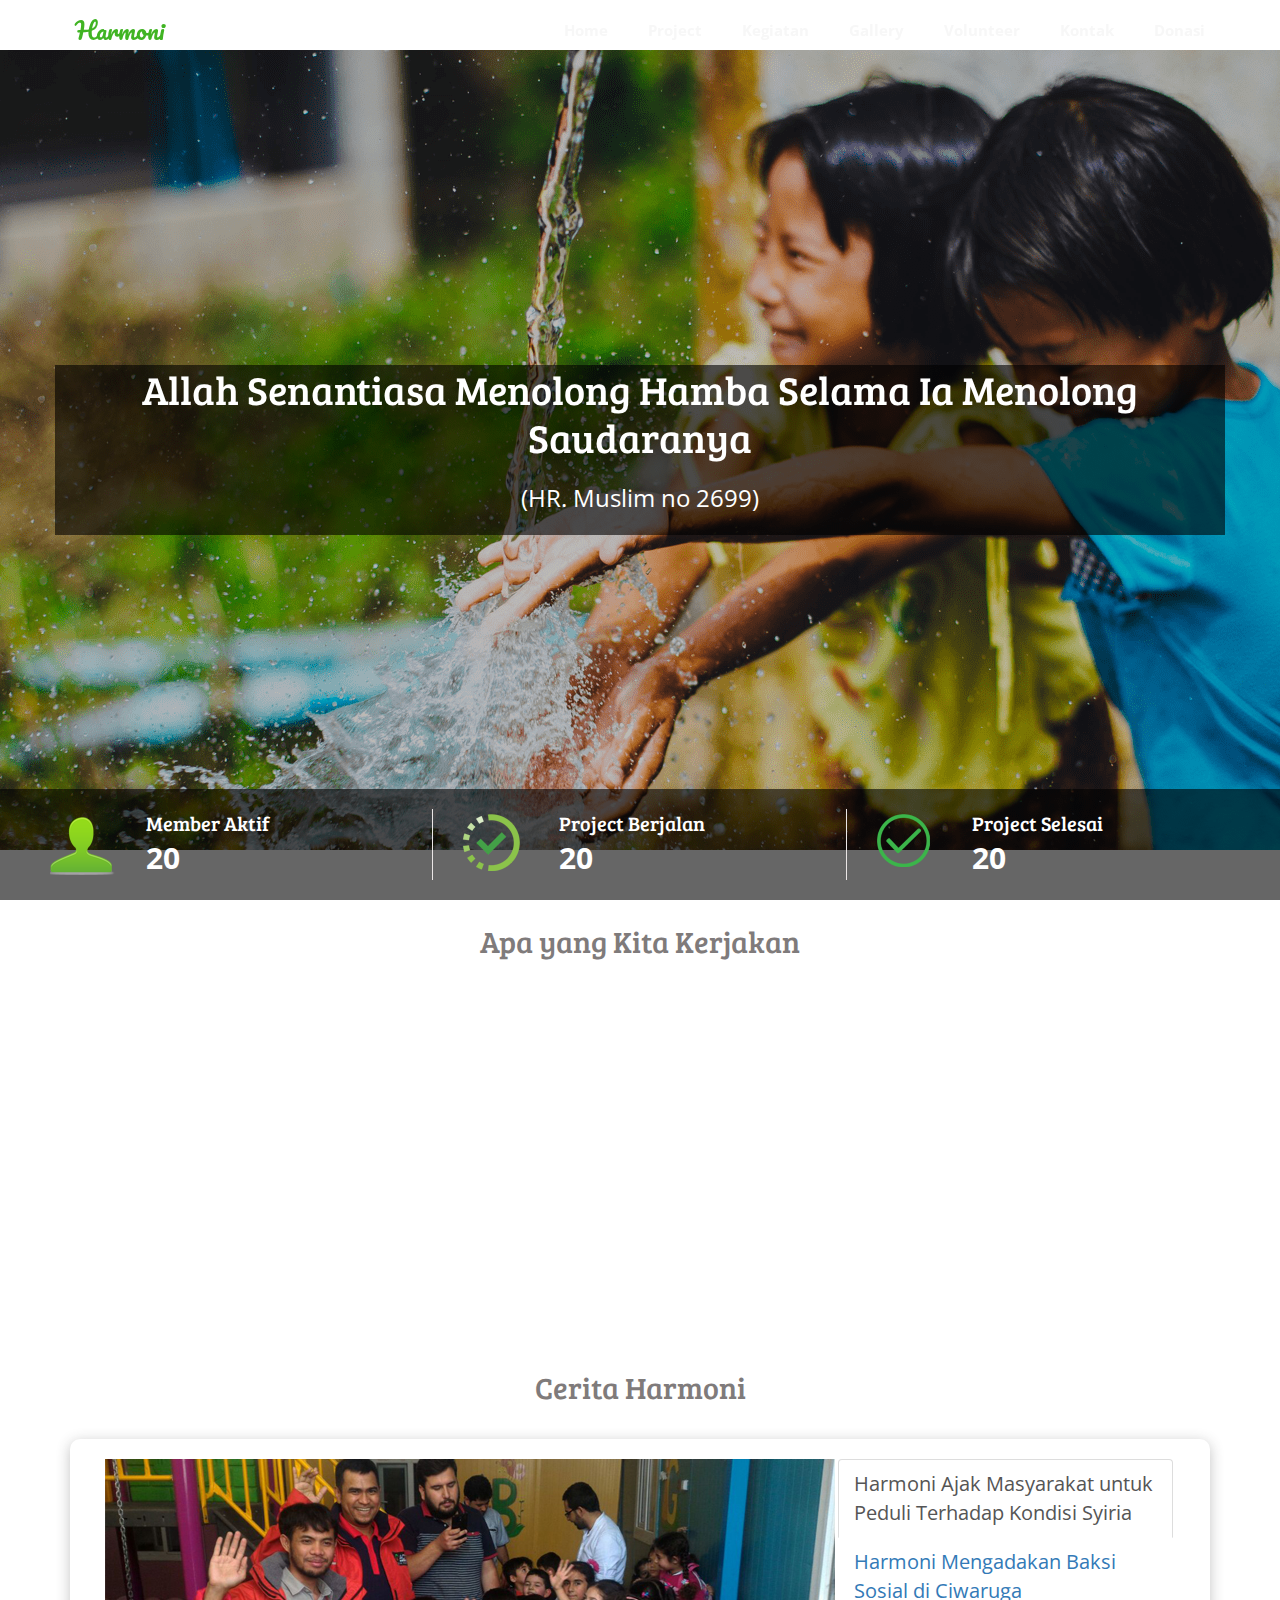
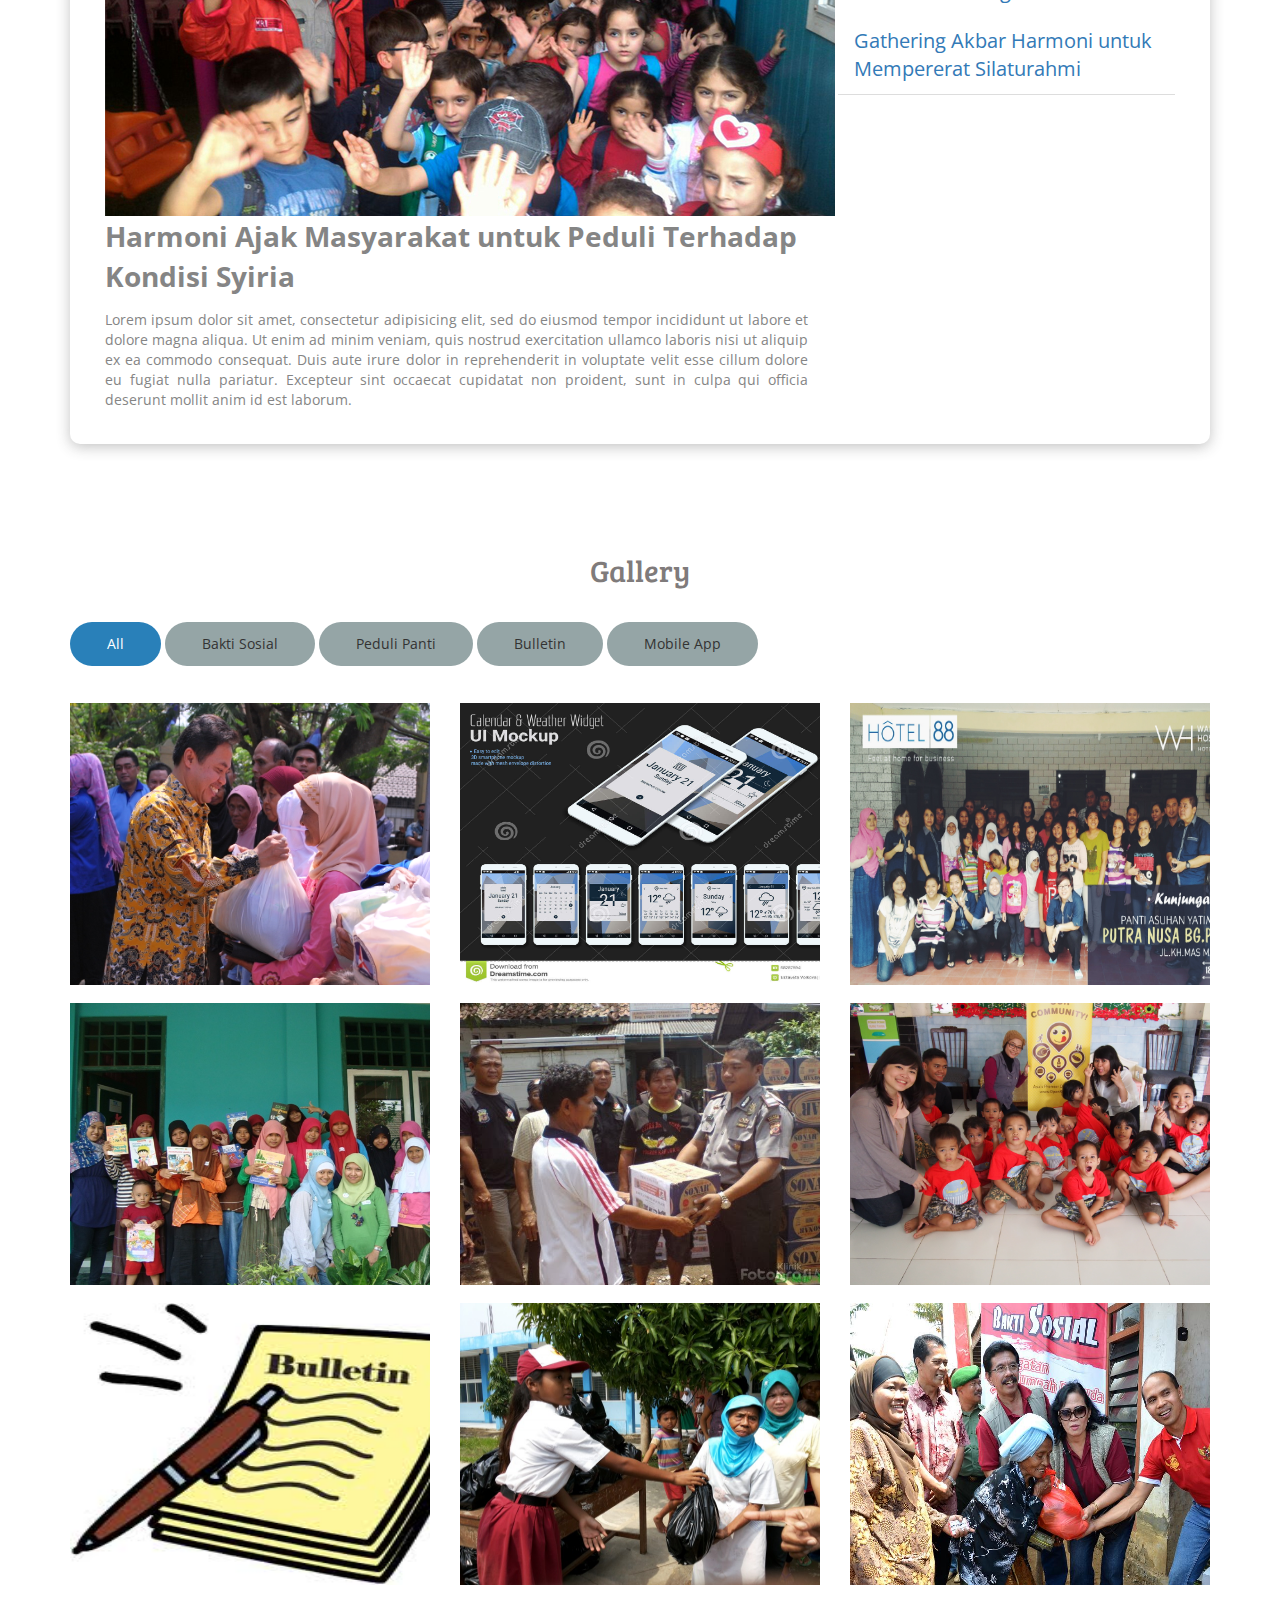
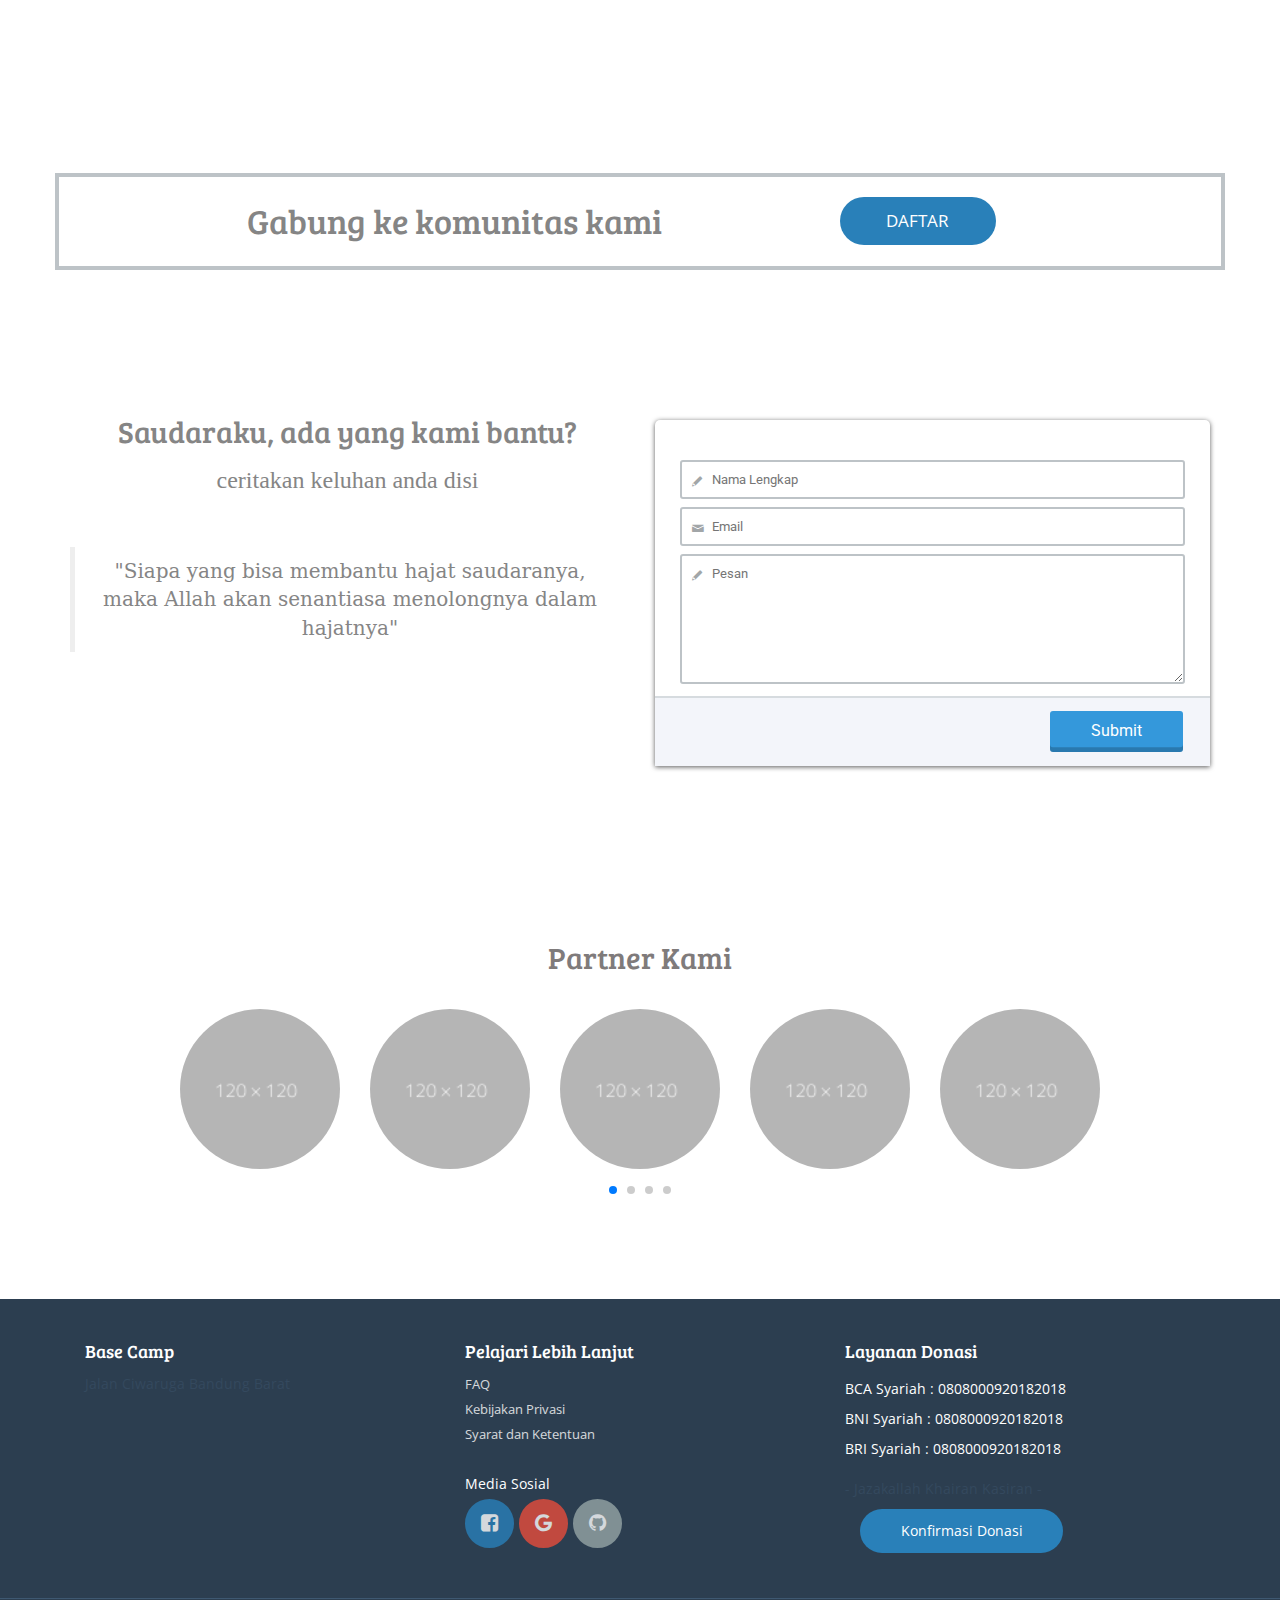
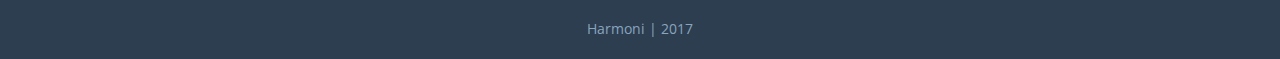
==== commit bca43c52: "add screen gallery and donation" ====
--- a/index.html
+++ b/index.html
@@ -14,6 +14,7 @@
     <link rel="stylesheet" href="css/aos.css">
     <link rel="stylesheet" href="css/form.css">
     <!-- Import Custom Style -->
+    <link rel="stylesheet" href="plugin/formoid-solid-blue.css">
     <link rel="stylesheet" href="css/style.css">
 </head>
 
@@ -29,9 +30,10 @@
                 <li><a href="" data-slide="slide" data-slide-target=".hero">Home</a></li>
                 <li><a href="" data-slide="slide" data-slide-target=".project">Project</a></li>
                 <li><a href="" data-slide="slide" data-slide-target=".kegiatan">Kegiatan</a></li>
-                <li><a href="" data-slide="slide" data-slide-target=".gabung"><span class="circle"></span> Volunteer</a></li>
+                <li><a href="" data-slide="slide" data-slide-target=".gallery">Gallery</a></li>
+                <li><a href="" data-slide="slide" data-slide-target=".gabung">Volunteer</a></li>
                 <li><a href="" data-slide="slide" data-slide-target=".contact-form">Kontak</a></li>
-                <li><a href="" data-slide="slide" data-slide-target=".maps">Donasi</a></li>
+                <li><a href="donasi.html" target="_blank">Donasi</a></li>
                 
             </ul>
         </div>
@@ -45,7 +47,7 @@
             <li role="presentation"><a href="" data-slide="slide" data-slide-target=".kegiatan">Kegiatan</a></li>
             <li role="presentation"><a href="" data-slide="slide" data-slide-target=".gabung">Volunteer</a></li>
             <li role="presentation"><a href="" data-slide="slide" data-slide-target=".contact-form">Kontak</a></li>
-            <li role="presentation"><a href="" data-slide="slide" data-slide-target="">Donasi</a></li>
+            <li role="presentation"><a target="_blank" href="donasi.html">Donasi</a></li>
         </ul>
     </section>
     
@@ -214,6 +216,114 @@
         </div>
     </section>
 
+    <!-- gallery -->
+    <section class="gallery">
+        <div class="title medium">Gallery</div>
+        <div class="container">
+            <div>
+
+                <button class="btn btn-primary filter-button" data-filter="all">All</button>
+                <button class="btn btn-default filter-button" data-filter="baksos">Bakti Sosial</button>
+                <button class="btn btn-default filter-button" data-filter="panti">Peduli Panti</button>
+                <button class="btn btn-default filter-button" data-filter="bulletin">Bulletin</button>
+                <button class="btn btn-default filter-button" data-filter="mobile-app">Mobile App</button>
+            </div>
+            <br/>
+            
+            <div class="row">
+                <div class="col-md-4 col-xs-4 filter baksos">
+                    <div class="each-item">
+                        <img class="port-image" src="img/gallery/baksos1.jpg"/>
+                        <div class="cap1">
+                            <h3>Title</h3>
+                            <p>Description</p>
+                        </div>
+                    </div>  
+                </div>
+                
+                <div class="col-md-4 col-xs-4 filter mobile-app">
+                    <div class="each-item">
+                        <img class="port-image" src="img/gallery/aplikasi.jpg"/>
+                        <div class="cap1">
+                            <h3>Title</h3>
+                            <p>Description</p>
+                        </div>
+                    </div>
+                </div>
+                
+                <div class="col-md-4 col-xs-4 filter panti">
+                    <div class="each-item">
+                        <img class="port-image" src="img/gallery/panti1.jpg"/>
+                        <div class="cap1">
+                            <h3>Title</h3>
+                            <p>Description</p>
+                        </div>
+                    </div>
+                </div>
+                
+                <div class="col-md-4 col-xs-4 filter panti">
+                    <div class="each-item">
+                        <img class="port-image" src="img/gallery/panti2.jpg"/>
+                        <div class="cap1">
+                            <h3>Title</h3>
+                            <p>Description</p>
+                        </div>
+                    </div>
+                </div>
+                
+                <div class="col-md-4 col-xs-4 filter baksos">
+                    <div class="each-item">
+                        <img class="port-image" src="img/gallery/baksos2.jpg"/>
+                        <div class="cap1">
+                            <h3>Title</h3>
+                            <p>Description</p>
+                        </div>
+                    </div>
+                </div>
+                
+                <div class="col-md-4 col-xs-4 filter panti">
+                    <div class="each-item">
+                        <img class="port-image" src="img/gallery/panti3.jpg"/>
+                        <div class="cap1">
+                            <h3>Title</h3>
+                            <p>Description</p>
+                        </div>
+                    </div>
+                </div>
+            
+
+                <div class="col-md-4 col-xs-4 filter bulletin">
+                    <div class="each-item">
+                        <img class="port-image" src="img/gallery/buletin.jpeg"/>
+                        <div class="cap1">
+                            <h3>Title</h3>
+                            <p>Description</p>
+                        </div>
+                    </div>
+                </div>
+
+                <div class="col-md-4 col-xs-4 filter baksos">
+                    <div class="each-item">
+                        <img class="port-image" src="img/gallery/baksos3.jpg"/>
+                        <div class="cap1">
+                            <h3>Title</h3>
+                            <p>Description</p>
+                        </div>
+                    </div>
+                </div>
+
+                <div class="col-md-4 col-xs-4 filter baksos">
+                    <div class="each-item">
+                        <img class="port-image" src="img/gallery/baksos4.jpg"/>
+                        <div class="cap1">
+                            <h3>Title</h3>
+                            <p>Description</p>
+                        </div>
+                    </div>
+                </div>
+            </div>
+        </div>
+    </section>
     <!--Gabung -->
     <section class="gabung">
         <div class="container bg-white border-box">
@@ -232,40 +342,6 @@
     <section class="contact-form">
         <div class="container">
             <div class="row"> 
-                <div class="col-md-6 col-xs-12">
-                    <form>
-                        <div id="contact-form" class="form-container" data-form-container>
-                            <div class="row">
-                                <div class="form-title">
-                                    <span>Contact Us</span>
-                                </div>
-                            </div>
-                            <div class="input-container">
-                                <div class="row">
-                                    <span class="req-input" >
-                                        <span class="input-status" data-toggle="tooltip" data-placement="top" title="Masukan Nama Lengkap Anda."> </span>
-                                        <input type="text" data-min-length="2" placeholder="Nama Lengkap">
-                                    </span>
-                                </div>
-                                <div class="row">
-                                    <span class="req-input">
-                                        <span class="input-status" data-toggle="tooltip" data-placement="top" title="Masukan Email Anda."> </span>
-                                        <input type="email" placeholder="Email">
-                                    </span>
-                                </div>
-                                <div class="row">
-                                    <span class="req-input message-box">
-                                        <span class="input-status" data-toggle="tooltip" data-placement="top" title="Apa yang ingin anda tanyakan?"> </span>
-                                        <textarea type="textarea" data-min-length="5" placeholder="Pesan"></textarea>
-                                </div>
-
-                                <div class="row submit-row">
-                                    <button type="button" class="btn btn-block submit-form">Submit</button>
-                                </div>
-                            </div>
-                        </div>
-                    </form>
-                </div>
                 <div class="col-md-6">
                     <p class="title">Saudaraku, ada yang kami bantu? </p>
                     <p class="sub-title">ceritakan keluhan anda disi</p>
@@ -275,6 +351,31 @@
                         "Siapa yang bisa membantu hajat saudaranya, maka Allah akan senantiasa menolongnya dalam hajatnya"
                     </blockquote>
                 </div>
+                <div class="col-md-6 col-xs-12">
+                    <form enctype="multipart/form-data" class="formoid-solid-blue" method="post">
+                        <br></br>
+                            <div class="element-input">
+                                <label class="title"></label>
+                                <div class="item-cont">
+                                    <input class="large" type="text" name="input" placeholder="Nama Lengkap"/><span class="icon-place"></span>
+                                </div>
+                            </div>
+                            <div class="element-email">
+                                <label class="title"></label>
+                                <div class="item-cont">
+                                    <input class="large" type="email" name="email" value="" placeholder="Email"/><span class="icon-place"></span>
+                                </div>
+                            </div>
+                            <div class="element-textarea">
+                                <label class="title"></label>
+                                <div class="item-cont">
+                                    <textarea class="medium" name="pesan" cols="20" rows="5" placeholder="Pesan"></textarea><span class="icon-place"></span>
+                                </div>
+                            </div>
+                            <div class="submit"><input type="submit" value="Submit"/></div>
+                    </form>
+                </div>
+                
             </div>
         </div>
     </section>
--- a/plugin/formoid-solid-blue.css
+++ b/plugin/formoid-solid-blue.css
@@ -0,0 +1,519 @@
+/* solid-blue */
+@import url(https://fonts.googleapis.com/css?family=Roboto);
+
+html{
+  height: 100%;
+}
+.formoid-solid-blue{
+  margin:0 auto;
+}
+.formoid-solid-blue>div,
+.formoid-solid-blue>.title{
+  margin: 8px;
+}
+.formoid-solid-blue .error-field .required{
+  color:#FF9999;
+}
+.formoid-solid-blue .error-field input,
+.formoid-solid-blue .error-field input[type=text],
+.formoid-solid-blue .error-field input[type=email],
+.formoid-solid-blue .error-field textarea{
+  border-color:#D893A1;
+  background-color: #FBE6F2;
+}
+.formoid-solid-blue label.error{
+  display:inline-block;
+  font-size:0.9em;
+}
+.formoid-solid-blue .error,
+.formoid-solid-blue .error #recaptcha_widget_div{
+  padding: 3px 14px;
+  text-shadow: 0 1px 0 rgba(255, 255, 255, 0.5);
+  background-color: #fcf8e3;
+  border: 1px solid #fbeed5;
+  border-radius: 4px;
+
+  color: #b94a48;
+  background-color: #f2dede;
+  border-color: #eed3d7;
+  color: #c09853;
+}
+.formoid-solid-blue .error h4 {
+  color: #b94a48;
+  margin: 0;
+}
+
+.formoid-solid-blue .error .close {
+  position: relative;
+  top: -2px;
+  right: -21px;
+  line-height: 20px;
+}
+.formoid-solid-blue .column{
+  float:left; 
+}
+/* width = parseInt(100/columns.length)*/
+.formoid-solid-blue .column1{ width:100%;}
+.formoid-solid-blue .column2{ width:50%; }
+.formoid-solid-blue .column3{ width:33%; }
+.formoid-solid-blue .column4{ width:25%; }
+.formoid-solid-blue .column5{ width:20%; }
+
+
+
+.formoid-solid-blue .large{
+  width: 100%;
+  *width: 94%;
+}
+
+.formoid-solid-blue textarea.large{
+  width: 100%;
+  *width: 94%;
+  height: 20em;
+}
+.formoid-solid-blue textarea.medium{
+  width: 100%;
+  *width: 94%;
+  height: 10em;
+}
+.formoid-solid-blue textarea.small{
+  width: 100%;
+  *width: 94%;
+  height: 5.5em;
+}
+
+.frmd{
+  display:none;
+}
+.clearfix {
+  *zoom: 1;
+}
+.clearfix:before,
+.clearfix:after {
+  display: table;
+  line-height: 0;
+  content: "";
+}
+
+
+.blurBg,
+.blurBg-true{
+  background-attachment: fixed;
+  background-image:
+    -webkit-linear-gradient(5deg, rgba(255, 255, 255, 0.35) -10%, rgba(255, 255, 255, 0) 20%), /* linear bottom */
+    -webkit-radial-gradient(40% 60%, ellipse farthest-side, rgba(255, 255, 255, 0.45) -10%, rgba(255, 255, 255, 0) 100%),/* center white */
+    -webkit-radial-gradient(50% -10%, circle farthest-side, rgba(255, 255, 255, 0.35) -10%, rgba(255, 255, 255, 0) 30%),/* top center white */
+    -webkit-radial-gradient(100% 0%, ellipse farthest-side, rgba(255, 255, 255, 0.35) -10%, rgba(255, 255, 255, 0) 20%),/* top right white */
+    -webkit-radial-gradient(0% 0%, ellipse farthest-side, rgba(255, 255, 255, 0.35) -10%, rgba(255, 255, 255, 0) 10%),/* top left white */
+    -webkit-radial-gradient(90% 60%, ellipse farthest-side, rgba(0, 0, 0, 0.35) -10%, rgba(0, 0, 0, 0) 100%),/* center right black */
+    -webkit-radial-gradient(20% 10%, circle farthest-side, rgba(0, 0, 0, 0.25) -10%, rgba(0, 0, 0, 0) 20%);
+  
+  background-image:
+    linear-gradient(85deg, rgba(255, 255, 255, 0.35) -10%, rgba(255, 255, 255, 0) 20%), /* linear bottom */
+    radial-gradient(40% 60%,ellipse farthest-side, rgba(255, 255, 255, 0.45) -10%, rgba(255, 255, 255, 0) 100%),/* center white */
+    radial-gradient(50% -10%,circle farthest-side, rgba(255, 255, 255, 0.35) -10%, rgba(255, 255, 255, 0) 30%),/* top center white */
+    radial-gradient(100% 0%,ellipse farthest-side, rgba(255, 255, 255, 0.35) -10%, rgba(255, 255, 255, 0) 20%),/* top right white */
+    radial-gradient(0% 0%,ellipse farthest-side, rgba(255, 255, 255, 0.35) -10%, rgba(255, 255, 255, 0) 10%),/* top left white */
+    radial-gradient(90% 60%,ellipse farthest-side, rgba(0, 0, 0, 0.35) -10%, rgba(0, 0, 0, 0) 100%),/* center right black */
+    radial-gradient(20% 10%,circle farthest-side, rgba(0, 0, 0, 0.25) -10%, rgba(0, 0, 0, 0) 20%);/* top left black */
+}
+
+#formoid-info {
+  display: block;
+  width: 400px;
+  margin: 0 auto;
+  padding: 10px;
+  text-align: center;
+  color: #c09853;
+  font-size: 12px;
+  max-width: 100%;
+}/*
+
+
+Solid style
+
+
+*/
+@font-face {
+  font-family: formoid;
+  src:url('formoid.eot');
+  src:url('formoid.eot?#iefix') format('embedded-opentype'),
+  url('formoid.ttf') format('truetype'),
+  url('formoid.woff') format('woff'),
+  url('formoid.svg#formoid') format('svg');
+  font-weight: normal;
+  font-style: normal;
+}
+@font-face {
+  font-family: 'icons';
+  src: url('icons/icons.eot');
+  src: url('icons.eot#iefix') format('embedded-opentype'),
+       url('icons/icons.woff') format('woff'),
+       url('icons/icons.ttf') format('truetype'),
+       url('icons/icons.svg#icons') format('svg');
+  font-weight: normal;
+  font-style: normal;
+}
+
+.formoid-solid-blue{
+  font-size: 1em;
+  line-height: 1.231;
+
+  border-radius: 5px 5px 0 0;
+  box-shadow: 0 1px 5px rgba(0, 0, 0, 0.65);
+}
+.formoid-solid-blue label.title{
+  font-size: 1em;
+  font-weight: 500;
+  width: auto;
+}
+.formoid-solid-blue input[type=button]{
+  outline: none;
+  font-size: 1em;
+}
+.formoid-solid-blue input[type=submit]{
+  outline: none;
+  font-size: 1.2em;
+}
+.formoid-solid-blue>div{
+  position: relative;
+  margin-left: 25px;
+  margin-right: 25px;
+}
+.formoid-solid-blue h2 {
+  margin: 0.2em 0;
+  font-size: 2em;
+  font-weight: 300;
+  color: #fff;
+}
+.formoid-solid-blue h3.title {
+  margin-bottom: 0.5em;
+  margin-top: 1.5em;
+}
+.formoid-solid-blue h3.section-break-title {
+  margin-top: 0.5em;
+  margin-bottom: 0.5em;
+}
+
+.formoid-solid-blue label {
+  display: block;
+  margin-bottom: 3px;
+  clear: both;
+}
+
+.formoid-solid-blue div, .formoid-solid-blue span, .formoid-solid-blue label, .formoid-solid-blue input, .formoid-solid-blue textarea, .formoid-solid-blue select, .formoid-solid-blue button, .formoid-solid-blue ul, .formoid-solid-blue li, .formoid-solid-blue a{
+  font-family: inherit;
+  color: inherit;
+}
+/* Global Declaration */
+
+/*
+CORE FUNCTIONALITY 
+
+Not advised to edit stuff below this line
+-----------------------------------------------------
+*/
+
+
+/* submit + title */
+.formoid-solid-blue div.submit,
+.formoid-solid-blue div.title{
+  margin: 0;
+  padding-top: 1em;
+  padding-bottom: 1em;
+}
+.formoid-solid-blue div.submit{
+  vertical-align: middle;
+  text-align: right;
+  border-top: 2px solid #d6dbdf;
+  background-color: #F3F5FA;
+}
+.formoid-solid-blue div.title {
+  border-radius: 5px 5px 0 0;
+}
+.formoid-solid-blue div.title h2{
+  margin-left: 27px;
+}
+
+
+/* Button & submit*/
+.formoid-solid-blue input[type=button],
+.formoid-solid-blue input[type=submit]{
+  display: inline-block;
+  padding: 4px 12px;
+  margin-bottom: 1px;
+  color: #fff;
+  text-align: left;
+  vertical-align: middle;
+  cursor: pointer;
+  background: #fff;
+
+  -webkit-appearance: none;
+  -moz-appearance: none;
+  appearance: normal;
+
+  border: 2px solid #bdc3c7;
+  -webkit-transition: all 0.25s ease-in-out;
+  transition: all 0.25s ease-in-out;
+  border-radius:3px;
+  box-shadow: inset 0 -0.3em 0 rgba(0, 0, 0, 0.2);
+}
+
+.formoid-solid-blue input[type=button][disabled] {
+  cursor: default;
+  opacity: 0.65;
+}
+
+.formoid-solid-blue input[type=submit]{
+  text-align: center;
+  opacity: 1;
+  color: #ffffff;
+  border: none;
+  right: 20px;
+  margin-right: 27px;
+  padding: 11px 41px;
+}
+
+.formoid-solid-blue input[type=submit]:hover{
+  text-decoration: none;
+}
+.formoid-solid-blue input[type=submit]:active{
+  box-shadow: inset 0 -0.15em 0 rgba(0, 0, 0, 0.2);
+}
+
+/* File input */
+.formoid-solid-blue .element-file label{
+  position: relative;
+}
+.formoid-solid-blue .element-file .title{
+  position: static;
+}
+.formoid-solid-blue .element-file .button {
+  z-index: 1;
+  position: absolute;
+  right: 4px;
+  top: 4px;
+  bottom: 4px;
+  float: none;
+  font-size: 1em;
+  color: #fff;
+
+  padding: 1.8% 1.2em 0 1.2em;
+  border-radius: 3px;
+  cursor: pointer;
+  box-shadow: inset 0 -0.3em 0 rgba(0, 0, 0, 0.2);
+
+  -webkit-transition: all .25s ease-in-out;
+  transition: all .25s ease-in-out;
+}
+.formoid-solid-blue .element-file .button:active{
+  box-shadow: inset 0 -0.15em 0 rgba(0, 0, 0, 0.2);
+}
+.formoid-solid-blue .element-file .file_text{
+  overflow: hidden;
+  color: #A9A9A9;
+  background-color: #fff;
+  -webkit-transition: border-color .25s ease-in-out;
+  transition: border-color .25s ease-in-out;
+}
+
+.formoid-solid-blue .element-file .file_input {
+  position: absolute;
+  top: 0;
+  right: 0;
+  bottom: 0;
+  padding: 0;
+  cursor: pointer;
+  opacity: 0;
+  filter: alpha(opacity=0);
+  width: 100%;
+}
+* html .formoid-solid-blue .element-file .file_input,
+*+html .formoid-solid-blue .element-file .file_input{
+  position: relative;
+  left: auto;
+  right: auto;
+  top: auto;
+  bottom: auto;
+  width: auto;
+  opacity: 1;
+  filter: alpha(opacity=100);
+}
+* html .formoid-solid-blue .element-file .button,
+*+html .formoid-solid-blue .element-file .button{
+  display: none;
+}
+* html .formoid-solid-blue .element-file label,
+*+html .formoid-solid-blue .element-file label,
+* html .formoid-solid-blue .element-file .file_text,
+*+html .formoid-solid-blue .element-file .file_text{
+  border: none;
+}
+* html .formoid-solid-blue .element-file .title,
+*+html .formoid-solid-blue .element-file .title{
+  display: block;
+}
+
+
+.formoid-solid-blue input[type=text],
+.formoid-solid-blue input[type=password],
+.formoid-solid-blue input[type=email],
+.formoid-solid-blue input[type=url],
+.formoid-solid-blue input[type=date],
+.formoid-solid-blue input[type=number],
+.formoid-solid-blue input[type=tel],
+.formoid-solid-blue textarea,
+.formoid-solid-blue .element-file .file_text,
+.formoid-solid-blue select{
+  border-style: solid;
+  border-width: 2px;
+  border-color: #bdc3c7;
+  -webkit-transition: border-color 0.5s ease-in-out;
+  transition: border-color 0.5s ease-in-out;
+  border-radius:3px;
+
+  padding: 10px 10px 9px 2.3em;
+  
+  outline:none;
+  -o-box-sizing: border-box;
+  box-sizing: border-box;
+
+  -webkit-appearance: none;
+  -moz-appearance: none;
+  appearance: normal;
+  
+  font-size: 1em;
+}
+.formoid-solid-blue .element-address input[type=text],
+.formoid-solid-blue .element-name input[type=text],
+.formoid-solid-blue .element-file .file_text,
+.formoid-solid-blue textarea{
+  width: 100%;
+  *width: 94%;
+}
+.formoid-solid-blue textarea{
+  height: auto;
+}
+.formoid-solid-blue  select{
+  cursor: pointer;
+  text-align: left;
+  width: 100%;
+}
+
+.formoid-solid-blue .item-cont{
+  position: relative;
+}
+
+.formoid-solid-blue .icon-place:before {
+  position: absolute;
+  font: 1em 'icons';
+  vertical-align: top;
+  top: 15px;
+  left: 0.9em;
+  pointer-events: none;
+  color: #A2A6A8;
+  z-index: 2;
+}
+
+.formoid-solid-blue .element-input .item-cont .icon-place:before,
+.formoid-solid-blue .element-textarea .item-cont .icon-place:before {
+  content: '\e800';
+}
+.formoid-solid-blue .element-select .item-cont .icon-place:before,
+.formoid-solid-blue .element-multiple .item-cont .icon-place:before,
+.formoid-solid-blue .element-address .country .icon-place:before {
+  top: 12px;
+  content: '\e801';
+}
+.formoid-solid-blue .element-date .item-cont .icon-place:before {
+  content: '\e802';
+}
+.formoid-solid-blue .element-number .item-cont .icon-place:before,
+.formoid-solid-blue .element-address .zip .icon-place:before {
+  content: '\e803';
+}
+.formoid-solid-blue .element-file .item-cont .icon-place:before {
+  content: '\e804';
+}
+.formoid-solid-blue .element-email .item-cont .icon-place:before {
+  content: '\e805';
+}
+.formoid-solid-blue .element-url .item-cont .icon-place:before {
+  content: '\e806';
+}
+.formoid-solid-blue .element-password .item-cont .icon-place:before {
+  content: '\e807';
+}
+.formoid-solid-blue .element-phone .item-cont .icon-place:before {
+  content: '\e808';
+}
+.formoid-solid-blue .element-name .nameFirst .icon-place:before,
+.formoid-solid-blue .element-name .nameLast .icon-place:before {
+  content: '\e80B';
+}
+
+.formoid-solid-blue input[type=button]:focus,
+.formoid-solid-blue input[type=button]:active,
+.formoid-solid-blue input[type=button]:hover,
+.formoid-solid-blue input[type=button][disabled] {
+  border-color: #3498DB;
+}
+.formoid-solid-blue div.title{
+  background-color: #3498DB;
+  border-top: 1px solid #70B6E5;
+  border-bottom: 5px solid #2372A7;
+}
+
+.formoid-solid-blue input[type=submit]{
+  background-color: #3498DB;
+}
+
+.formoid-solid-blue input[type=submit]:hover{
+  background-color: #70B6E5;
+}
+.formoid-solid-blue input[type=submit]:active{
+  background-color: #2372A7;
+}
+
+/* File input */
+.formoid-solid-blue .element-file .button {
+  background-color: #3498DB;
+}
+.formoid-solid-blue .element-file .file_text{
+  border-color: #bdc3c7;
+}
+.formoid-solid-blue .element-file label:hover .file_text{
+  border-color: #70B6E5;
+}
+.formoid-solid-blue .element-file .button:hover {
+  background-color: #70B6E5;
+}
+.formoid-solid-blue .element-file .button:active {
+  background-color: #2372A7;
+}
+.formoid-solid-blue .element-file label:active .file_text{
+  border-color: #3498DB;
+}
+
+/* element-submit + element-text */
+.formoid-solid-blue > .submit,
+.formoid-solid-blue > .title{
+  background-color: #bcc3ca;
+}
+.formoid-solid-blue > .submit{
+  background-color: #edeff1;
+  border-top: 2px solid #d6dbdf;
+}
+
+
+/* element icons */
+.formoid-solid-blue input:focus ~ .icon-place:before,
+.formoid-solid-blue textarea:focus ~ .icon-place:before,
+.formoid-solid-blue select:focus ~ .icon-place:before,
+.formoid-solid-blue .select.open ~ .icon-place:before,
+.formoid-solid-blue input[type=file]:focus ~ .icon-place:before,
+.formoid-solid-blue .button:focus ~ .icon-place:before,
+.formoid-solid-blue .file_text:focus ~ .icon-place:before {
+  color: #3498DB;
+}
+
--- a/css/style.css
+++ b/css/style.css
@@ -405,29 +405,96 @@
         -moz-transition: all 0.3s ease-in-out;
         -o-transition: all 0.3s ease-in-out;
         transition: all 0.3s ease-in-out; }
-    .kegiatan .kegiatan-box .kegiatan__title {
-      font-size: 28px;
-      margin: 10px 0;
-      font-weight: bold; }
-    .kegiatan .kegiatan-box .kegiatan__description {
-      padding: 14px 0 14px 0;
-      text-align: justify;
-      font-size: 14px; }
-    .kegiatan .kegiatan-box .kegiatan__button {
-      padding: 8px;
-      margin-top: 15px; }
-      .nav-tabs .right_title{
-        font-size: 20px;
-      }
-
-.bg-white
-{
-    background-color: #FFFFFF !important;
-}
+        .kegiatan .kegiatan-box .kegiatan__title {
+          font-size: 28px;
+          margin: 10px 0;
+          font-weight: bold; }
+        .kegiatan .kegiatan-box .kegiatan__description {
+          padding: 14px 0 14px 0;
+          text-align: justify;
+          font-size: 14px; }
+        .kegiatan .kegiatan-box .kegiatan__button {
+          padding: 8px;
+          margin-top: 15px; }
+          .nav-tabs .right_title{
+            font-size: 20px;
+          }
+
+/*gallery*/
+.gallery{
+  padding: 10px 0 150px 0; }
+  .gallery .title {
+    margin-bottom: 30px; }
+    .port-image{
+          width: 100%; }
+      .each-item{
+          position:relative;
+          overflow:hidden;}
+        .each-item:hover .cap2, .each-item:hover .cap1{
+            left:0px; }
+          .cap1{
+              position:absolute;
+              width:100%;
+              height:100%;
+              background:rgba(52, 141, 223, 0.44);
+              top:0px;
+              left:-100%;
+              padding:10px;
+              transition: all .5s;}
+            .cap2{
+                position:absolute;
+                width:100%;
+                height:30%;
+                background:rgba(0, 178, 255, 0.5);
+                bottom:0px;
+                left:100%;
+                padding:10px;
+                transition: all .5s; }
+              .gallery h3,p{
+                color: white;
+              }
+                .gallery img{
+                  width: 400px;
+                  height: 300px;
+                  padding-bottom: 18px;s
+                }
+                .gallery button{
+                  margin-bottom: 17px;
+                }
+/*donasi*/
+.donasi{
+  padding: 50px 0 150px 0; 
+  background-color: #f3f3f3;}
+  .donasi .bantuan{
+    font-size: 18px;
+  }
+  .donasi .bantuan li,p{
+    text-align: left;
+    color:#34495E;
+  }
+    .donasi .bank p{
+      color: #828080;}
+      .donasi .title{
+        margin-top: 20px}
+        .donasi form{
+          background-color:#FFFFFF;
+          font-size:13px;
+          font-family:'Roboto',Arial,Helvetica,sans-serif;
+          color:#34495E;
+          max-width:500px;
+          min-width:150px;
+          margin-top: 30px;}
+            .donasi .bank img{
+             margin-top: 40px;
+             border-width: medium;
+             margin-bottom: 20px;}
+  
+.bg-white{
+    background-color: #FFFFFF !important;}
 
 /* gabung */
 .gabung {
-  padding: 20px 0 90px 0; }
+  padding: 20px 0 140px 0; }
   .gabung .border-box{
       border: 4px solid #BDC3C7;
       padding: 20px 40px;}
@@ -455,7 +522,21 @@
   .contact-form .title{
     font-size: 30px; }
     .contact-form .sub-title{
-    font-size: 24px; }
+    font-size: 24px; 
+    text-align: center;
+    font-family:Serif;
+    color:#858585;}
+      .contact-form .title{
+        color: #858585;}
+        .contact-form form{
+          background-color:#FFFFFF;
+          font-size:13px;
+          font-family:'Roboto',Arial,Helvetica,sans-serif;
+          color:#34495E;
+          max-width:570px;
+          min-width:150px;
+          margin-top: 10px;}
+        
 
 
 /* Travels */
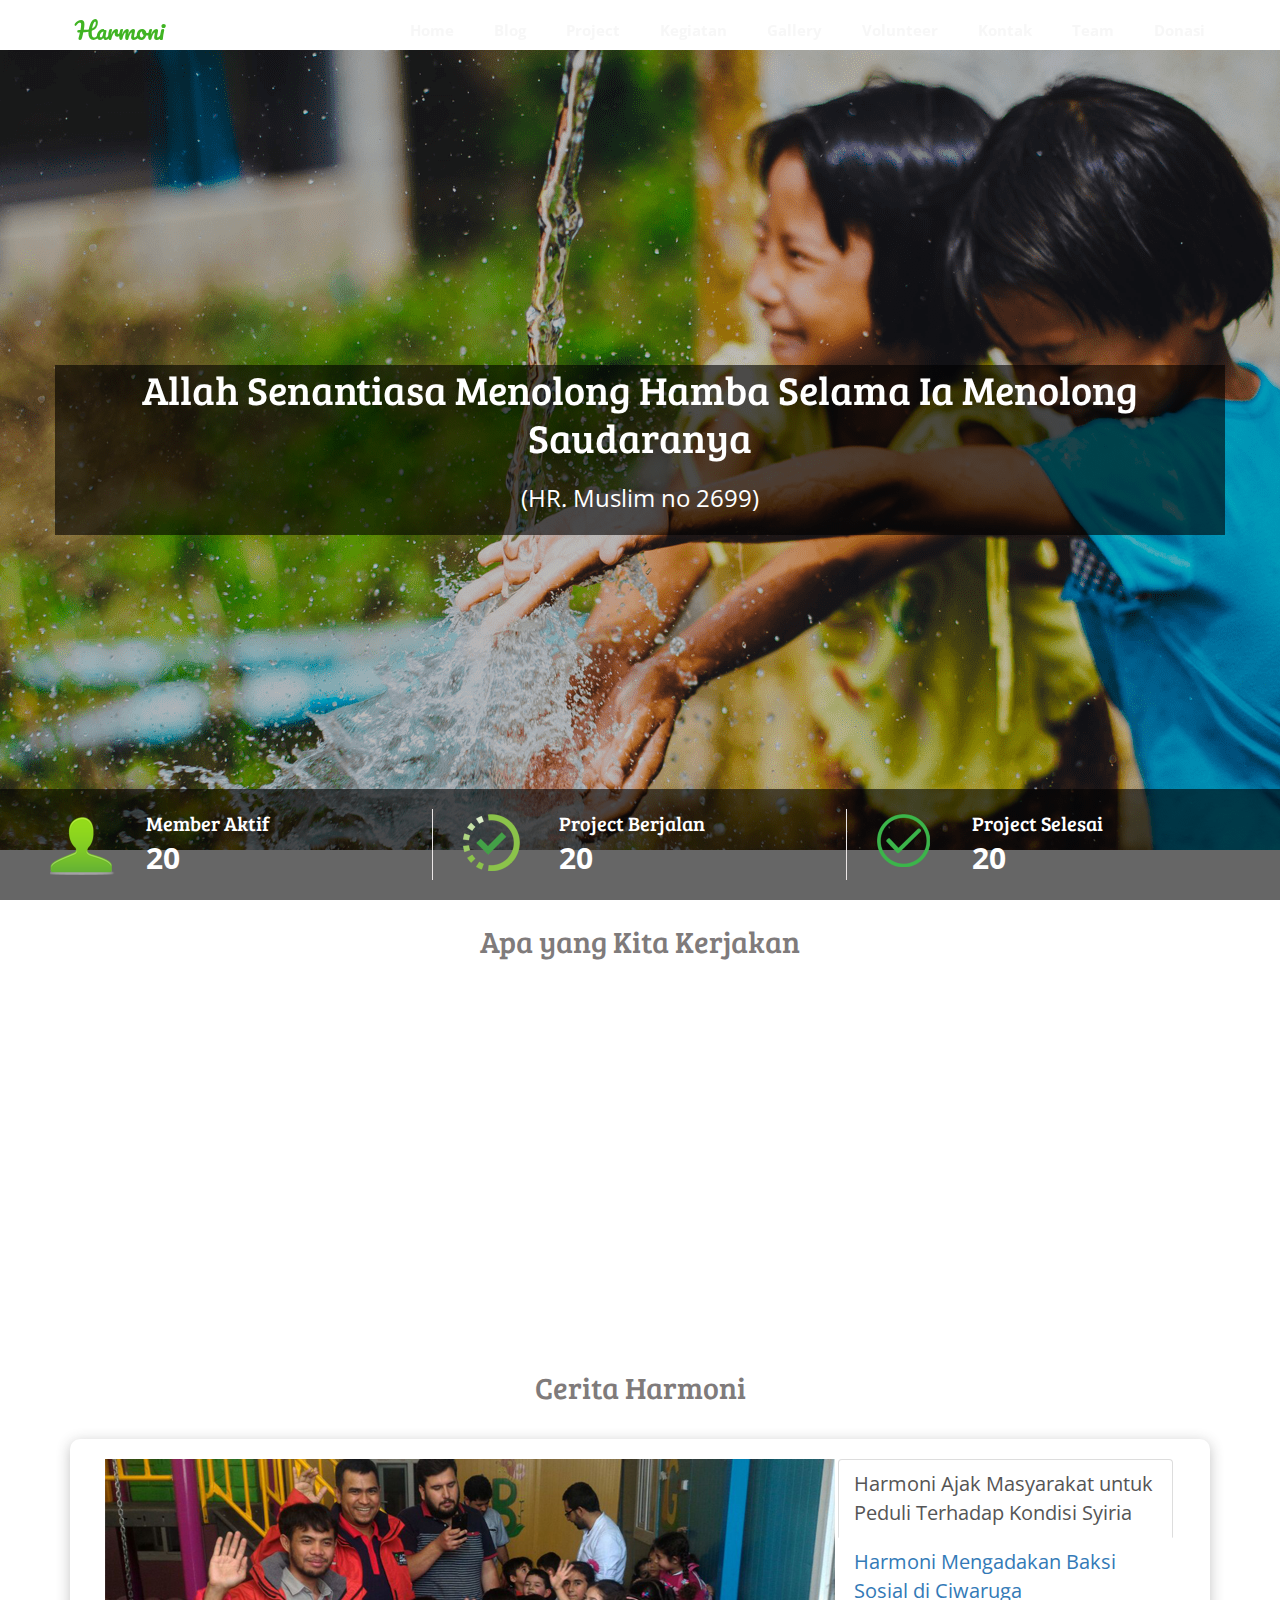
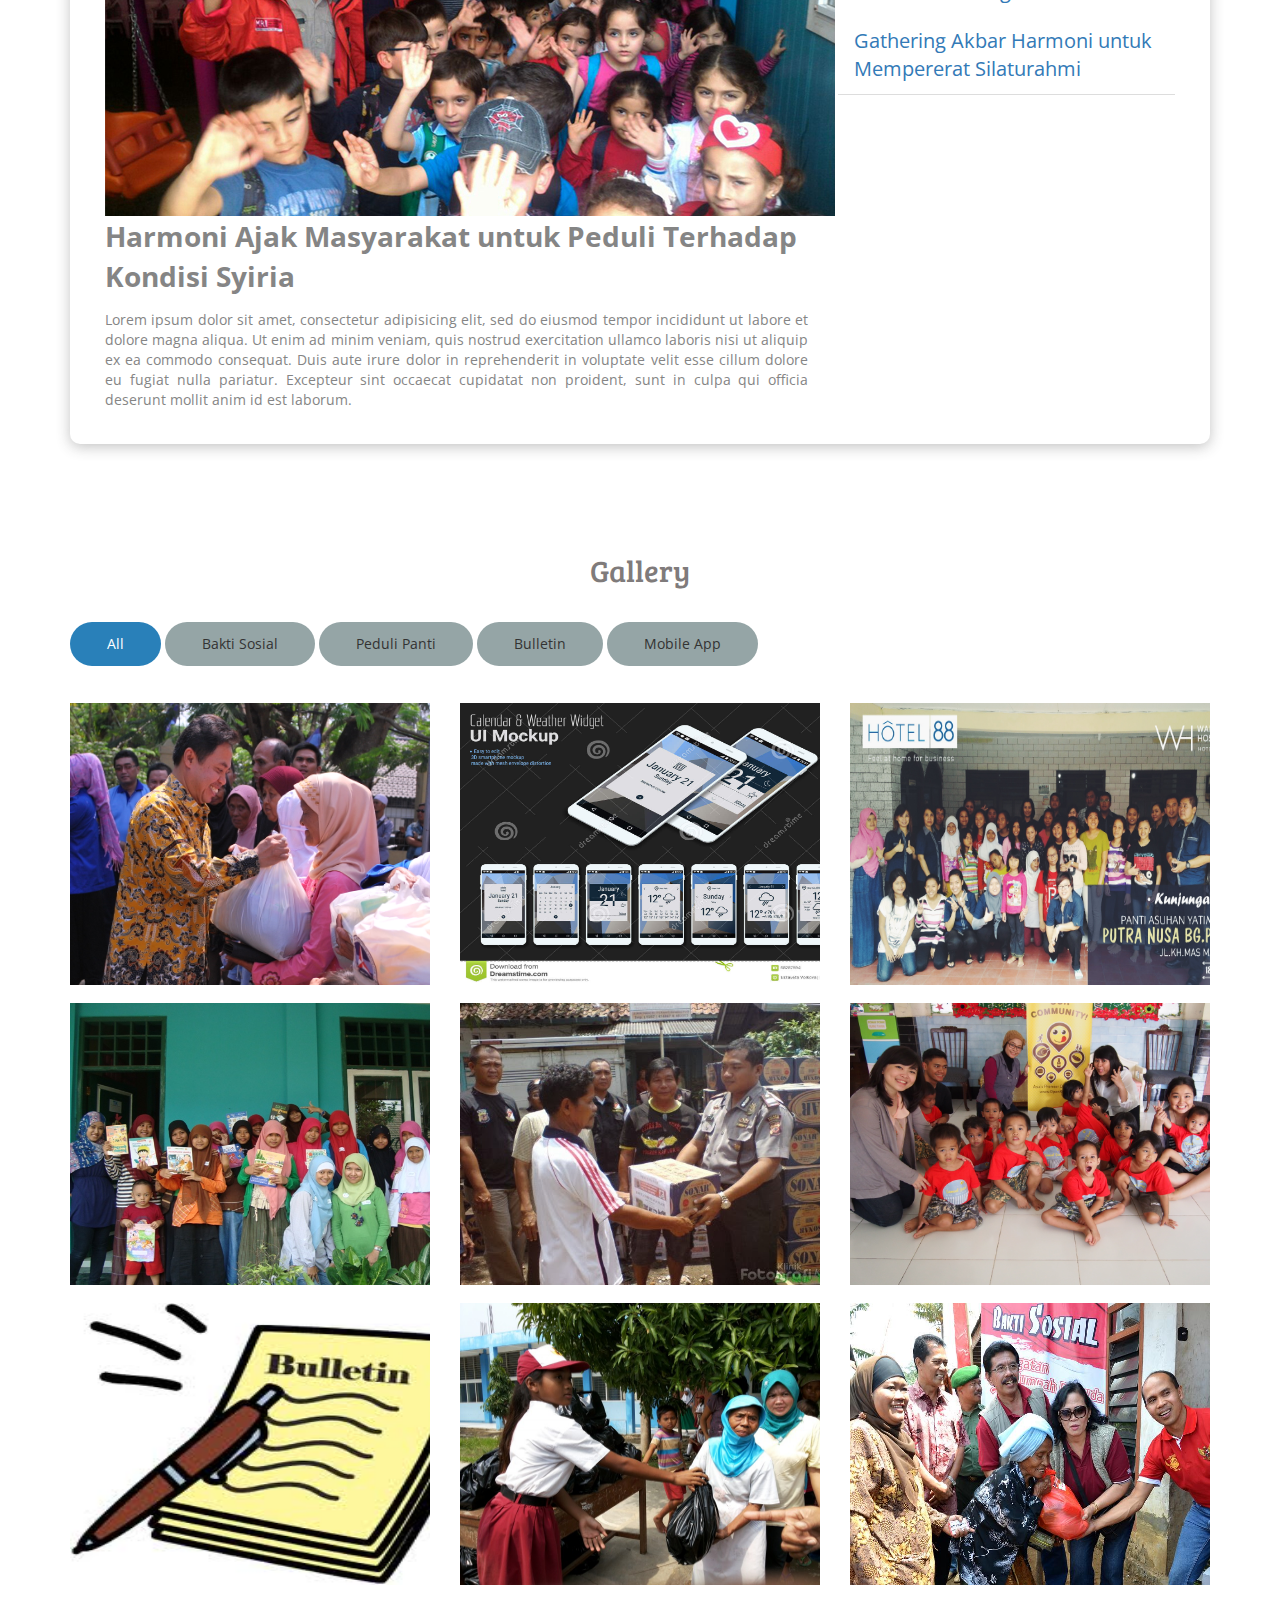
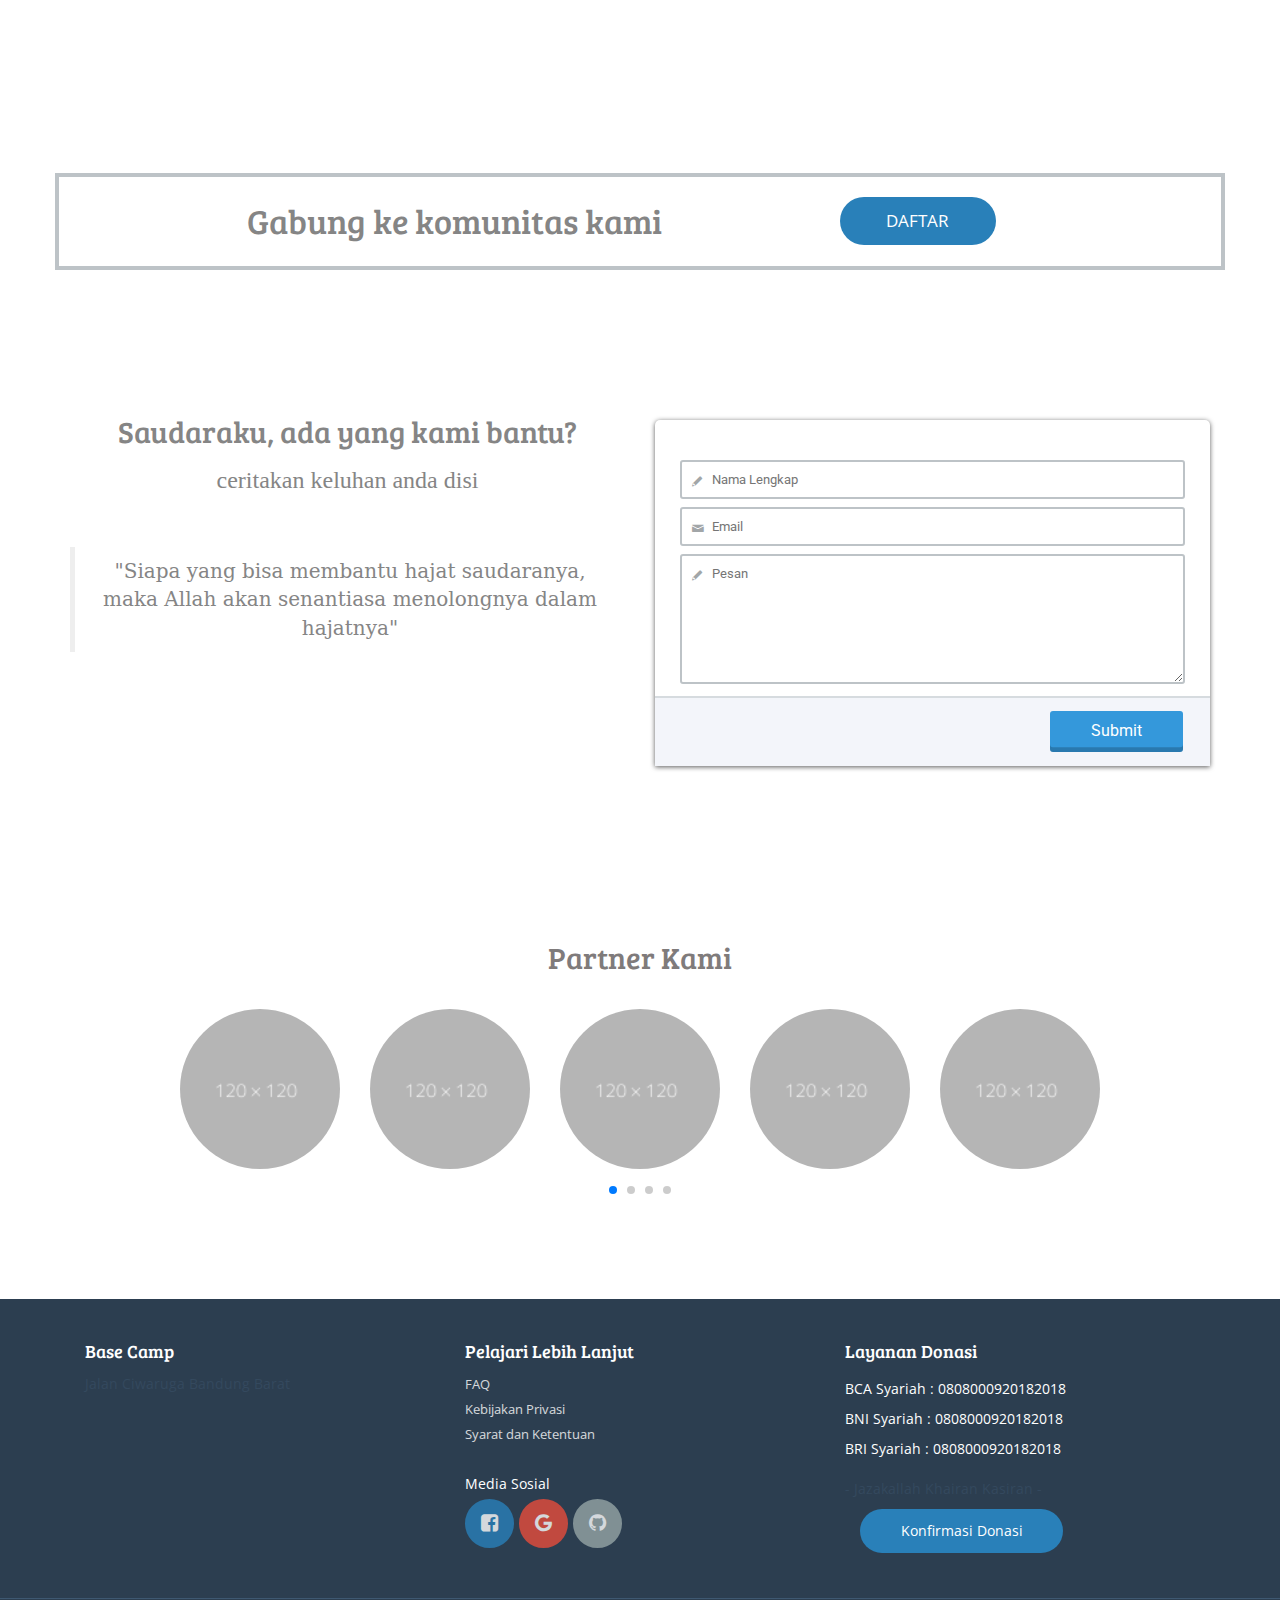
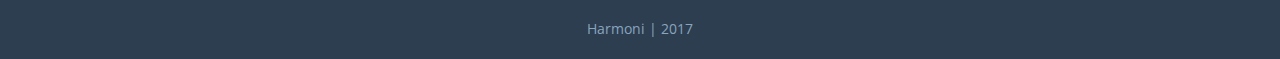
==== commit 5bb4a0d0: "add screen team,blog post, add flacybox in gallery" ====
--- a/index.html
+++ b/index.html
@@ -15,6 +15,7 @@
     <link rel="stylesheet" href="css/form.css">
     <!-- Import Custom Style -->
     <link rel="stylesheet" href="plugin/formoid-solid-blue.css">
+    <link rel="stylesheet" type="text/css" href="css/jquery.fancybox.min.css">
     <link rel="stylesheet" href="css/style.css">
 </head>
 
@@ -28,11 +29,13 @@
             </div>
             <ul class="nav navbar-nav navbar-right hidden-xs">
                 <li><a href="" data-slide="slide" data-slide-target=".hero">Home</a></li>
+                <li><a href="blog.html" target="_blank">Blog</a></li>
                 <li><a href="" data-slide="slide" data-slide-target=".project">Project</a></li>
                 <li><a href="" data-slide="slide" data-slide-target=".kegiatan">Kegiatan</a></li>
                 <li><a href="" data-slide="slide" data-slide-target=".gallery">Gallery</a></li>
                 <li><a href="" data-slide="slide" data-slide-target=".gabung">Volunteer</a></li>
                 <li><a href="" data-slide="slide" data-slide-target=".contact-form">Kontak</a></li>
+                <li><a href="team.html" target="_blank">Team</a></li>
                 <li><a href="donasi.html" target="_blank">Donasi</a></li>
                 
             </ul>
@@ -47,6 +50,7 @@
             <li role="presentation"><a href="" data-slide="slide" data-slide-target=".kegiatan">Kegiatan</a></li>
             <li role="presentation"><a href="" data-slide="slide" data-slide-target=".gabung">Volunteer</a></li>
             <li role="presentation"><a href="" data-slide="slide" data-slide-target=".contact-form">Kontak</a></li>
+            <li role="presentation"><a target="_blank" href="team.html">Team</a></li>
             <li role="presentation"><a target="_blank" href="donasi.html">Donasi</a></li>
         </ul>
     </section>
@@ -55,7 +59,7 @@
     <section class="sidebar-overlay"></section>
     
     <!-- Hero -->
-    <section class="hero">
+    <section class="hero" id="hero">
         <div class="container">
             <div class="row">
                 <div class="col-lg-12 background">
@@ -101,7 +105,7 @@
         </div>
     </section>
     <!-- project -->
-    <section class="project">
+    <section class="project" id="project">
         <div class="title medium">Apa yang Kita Kerjakan</div>
         <div class="container">
             <div class="col-md-4 col-sm-4 col-xs-12">
@@ -143,7 +147,7 @@
     </section>
     
     <!-- kegiatan -->
-    <section class="kegiatan">
+    <section class="kegiatan" id="kegiatan">
         <div class="title medium">Cerita Harmoni</div>
         <div class="container">
                 <div class="kegiatan-box col-md-12 col-sm-12 col-xs-12">
@@ -217,7 +221,7 @@
     </section>
 
     <!-- gallery -->
-    <section class="gallery">
+    <section class="gallery" id="gallery">
         <div class="title medium">Gallery</div>
         <div class="container">
             <div>
@@ -233,99 +237,117 @@
             <div class="row">
                 <div class="col-md-4 col-xs-4 filter baksos">
                     <div class="each-item">
-                        <img class="port-image" src="img/gallery/baksos1.jpg"/>
-                        <div class="cap1">
-                            <h3>Title</h3>
-                            <p>Description</p>
-                        </div>
+                        <a href="img/gallery/baksos1.jpg" data-fancybox data-caption="My caption">
+                            <img class="port-image" src="img/gallery/baksos1.jpg"/>
+                            <div class="cap1">
+                                <h3>Title</h3>
+                                <p>Description</p>
+                            </div>
+                        </a>
                     </div>  
                 </div>
                 
                 <div class="col-md-4 col-xs-4 filter mobile-app">
                     <div class="each-item">
-                        <img class="port-image" src="img/gallery/aplikasi.jpg"/>
-                        <div class="cap1">
-                            <h3>Title</h3>
-                            <p>Description</p>
-                        </div>
+                        <a href="img/gallery/aplikasi.jpg" data-fancybox data-caption="My caption">
+                            <img class="port-image" src="img/gallery/aplikasi.jpg"/>
+                            <div class="cap1">
+                                <h3>Title</h3>
+                                <p>Description</p>
+                            </div>
+                        </a>
                     </div>
                 </div>
                 
                 <div class="col-md-4 col-xs-4 filter panti">
                     <div class="each-item">
-                        <img class="port-image" src="img/gallery/panti1.jpg"/>
-                        <div class="cap1">
-                            <h3>Title</h3>
-                            <p>Description</p>
-                        </div>
+                        <a href="img/gallery/panti1.jpg" data-fancybox data-caption="My caption">
+                            <img class="port-image" src="img/gallery/panti1.jpg"/>
+                            <div class="cap1">
+                                <h3>Title</h3>
+                                <p>Description</p>
+                            </div>
+                        </a>
                     </div>
                 </div>
                 
                 <div class="col-md-4 col-xs-4 filter panti">
                     <div class="each-item">
-                        <img class="port-image" src="img/gallery/panti2.jpg"/>
-                        <div class="cap1">
-                            <h3>Title</h3>
-                            <p>Description</p>
-                        </div>
+                        <a href="img/gallery/panti2.jpg" data-fancybox data-caption="My caption">
+                            <img class="port-image" src="img/gallery/panti2.jpg"/>
+                            <div class="cap1">
+                                <h3>Title</h3>
+                                <p>Description</p>
+                            </div>
+                        </a>
                     </div>
                 </div>
                 
                 <div class="col-md-4 col-xs-4 filter baksos">
                     <div class="each-item">
-                        <img class="port-image" src="img/gallery/baksos2.jpg"/>
-                        <div class="cap1">
-                            <h3>Title</h3>
-                            <p>Description</p>
-                        </div>
+                        <a href="img/gallery/baksos2.jpg" data-fancybox data-caption="My caption">
+                            <img class="port-image" src="img/gallery/baksos2.jpg"/>
+                            <div class="cap1">
+                                <h3>Title</h3>
+                                <p>Description</p>
+                            </div>
+                        </a>
                     </div>
                 </div>
                 
                 <div class="col-md-4 col-xs-4 filter panti">
                     <div class="each-item">
-                        <img class="port-image" src="img/gallery/panti3.jpg"/>
-                        <div class="cap1">
-                            <h3>Title</h3>
-                            <p>Description</p>
-                        </div>
+                        <a href="img/gallery/panti3.jpg" data-fancybox data-caption="My caption">
+                            <img class="port-image" src="img/gallery/panti3.jpg"/>
+                            <div class="cap1">
+                                <h3>Title</h3>
+                                <p>Description</p>
+                            </div>
+                        </a>
                     </div>
                 </div>
             
 
                 <div class="col-md-4 col-xs-4 filter bulletin">
                     <div class="each-item">
-                        <img class="port-image" src="img/gallery/buletin.jpeg"/>
-                        <div class="cap1">
-                            <h3>Title</h3>
-                            <p>Description</p>
-                        </div>
+                        <a href="img/gallery/buletin.jpeg" data-fancybox data-caption="My caption">
+                            <img class="port-image" src="img/gallery/buletin.jpeg"/>
+                            <div class="cap1">
+                                <h3>Title</h3>
+                                <p>Description</p>
+                            </div>
+                        </a>
                     </div>
                 </div>
 
                 <div class="col-md-4 col-xs-4 filter baksos">
                     <div class="each-item">
-                        <img class="port-image" src="img/gallery/baksos3.jpg"/>
-                        <div class="cap1">
-                            <h3>Title</h3>
-                            <p>Description</p>
-                        </div>
+                        <a href="img/gallery/baksos3.jpg" data-fancybox data-caption="My caption">
+                            <img class="port-image" src="img/gallery/baksos3.jpg"/>
+                            <div class="cap1">
+                                <h3>Title</h3>
+                                <p>Description</p>
+                            </div>
+                        </a>
                     </div>
                 </div>
 
                 <div class="col-md-4 col-xs-4 filter baksos">
                     <div class="each-item">
-                        <img class="port-image" src="img/gallery/baksos4.jpg"/>
-                        <div class="cap1">
-                            <h3>Title</h3>
-                            <p>Description</p>
-                        </div>
+                        <a href="img/gallery/baksos4.jpg" data-fancybox data-caption="My caption">
+                            <img class="port-image" src="img/gallery/baksos4.jpg"/>
+                            <div class="cap1">
+                                <h3>Title</h3>
+                                <p>Description</p>
+                            </div>
+                        </a>
                     </div>
                 </div>
             </div>
         </div>
     </section>
     <!--Gabung -->
-    <section class="gabung">
+    <section class="gabung" id="gabung">
         <div class="container bg-white border-box">
             <div class="row">
                 <div class="col-md-8 col-xs-12 ">
@@ -339,7 +361,7 @@
     </section>
 
 
-    <section class="contact-form">
+    <section class="contact-form" id="contact">
         <div class="container">
             <div class="row"> 
                 <div class="col-md-6">
@@ -381,7 +403,7 @@
     </section>
 
     <!-- Travels -->
-    <section class="travels">
+    <section class="travels" id="partner">
         <div class="title medium">Partner Kami</div>
         <div class="container">
             <div class="col-md-10 col-md-offset-1">
@@ -481,7 +503,14 @@
     <script type="text/javascript" src="js/aos.js"></script>
     <script type="text/javascript" src="js/form.js"></script>
     <!-- Import Custom Script -->
+    <script type="text/javascript" src="js/jquery.fancybox.min.js"></script>
     <script type="text/javascript" src="js/script.js"></script>
+
+    <script type="text/javascript">
+        $("[data-fancybox]").fancybox({
+            // Options will go here
+        });
+    </script>
 </body>
 
 </html>
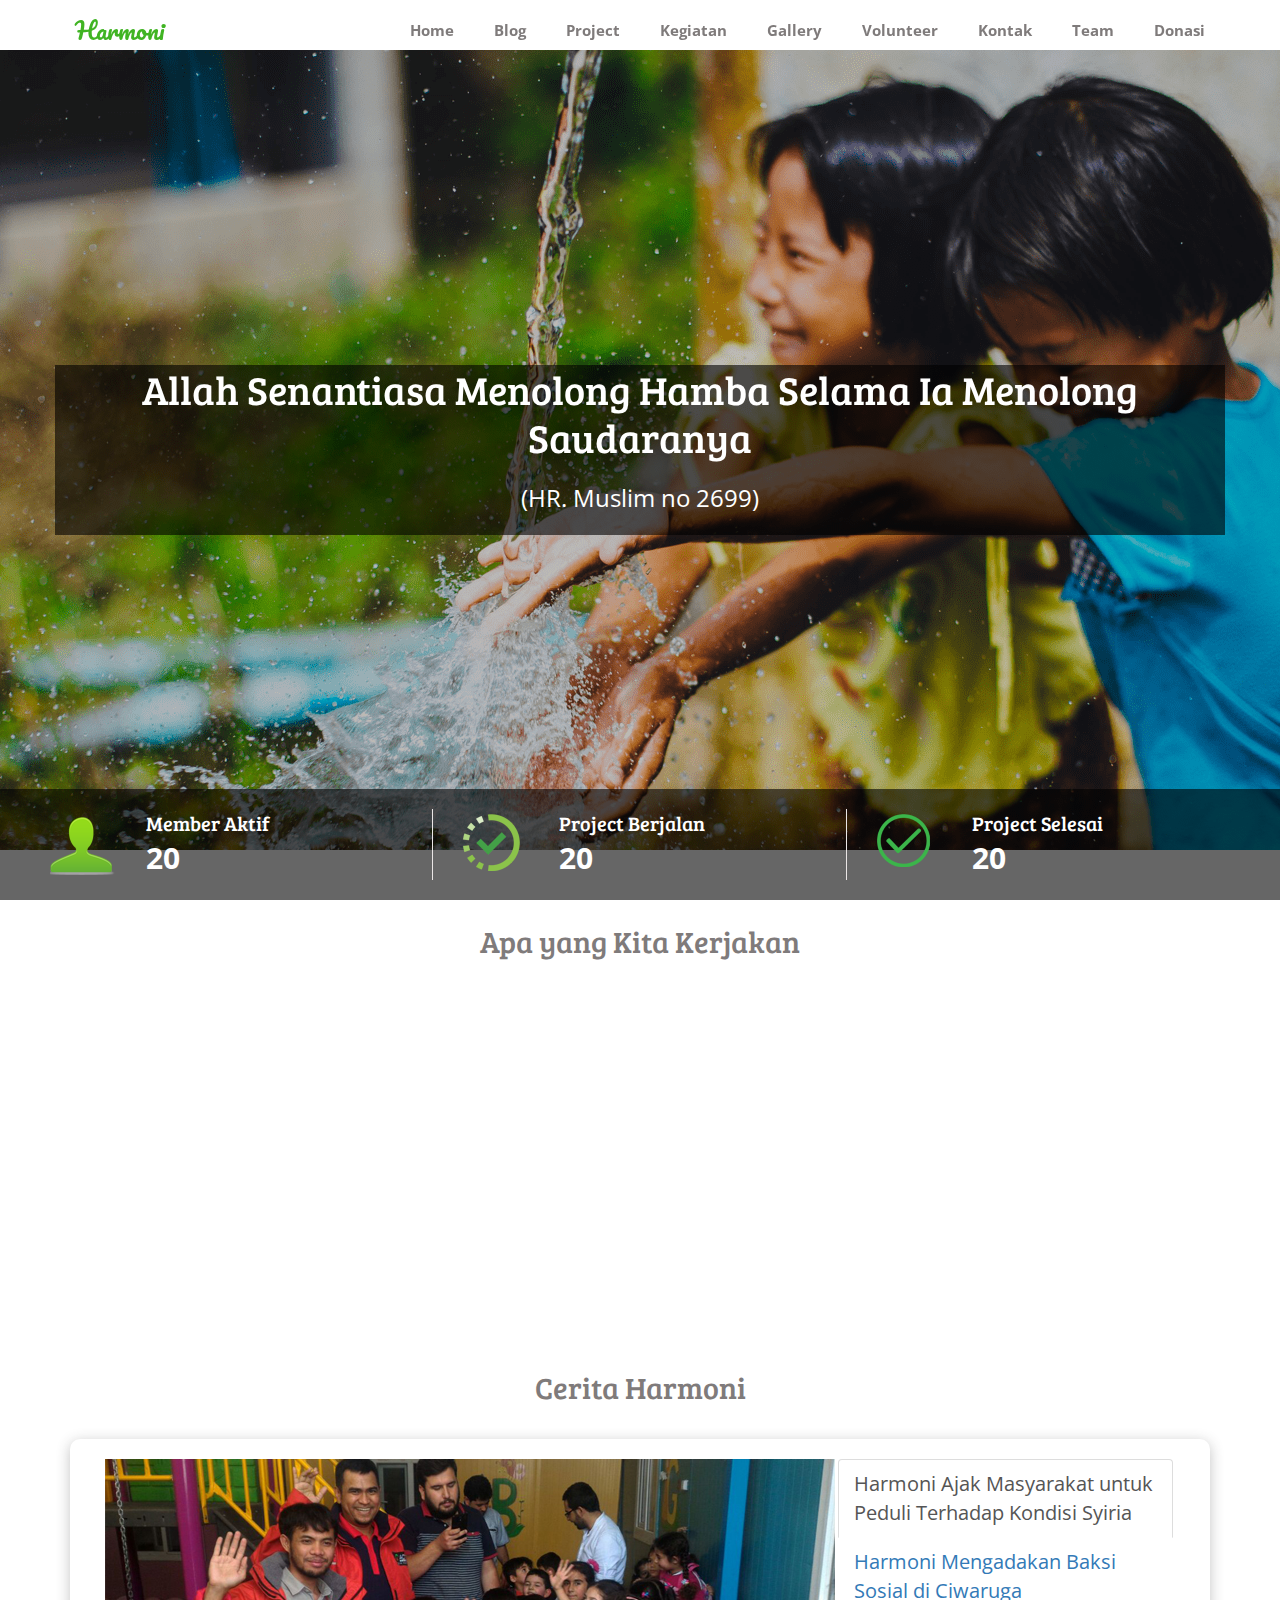
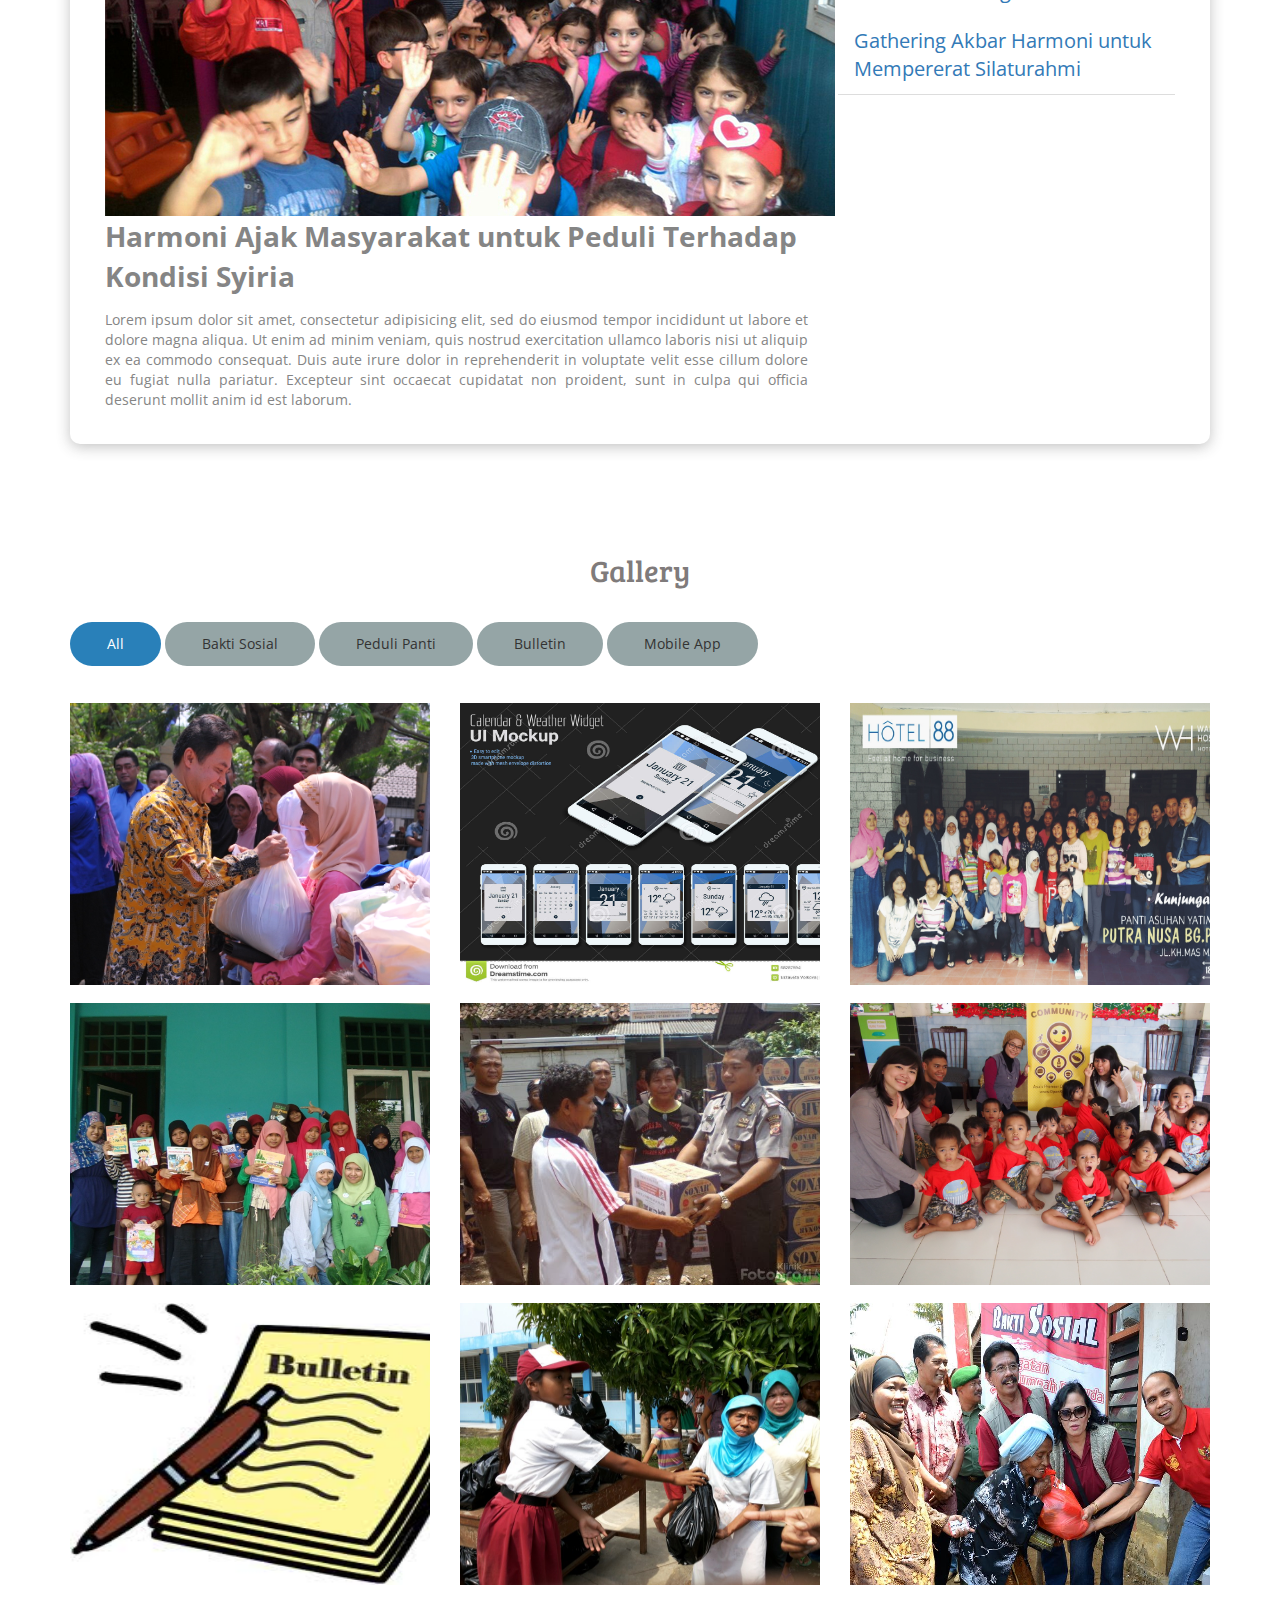
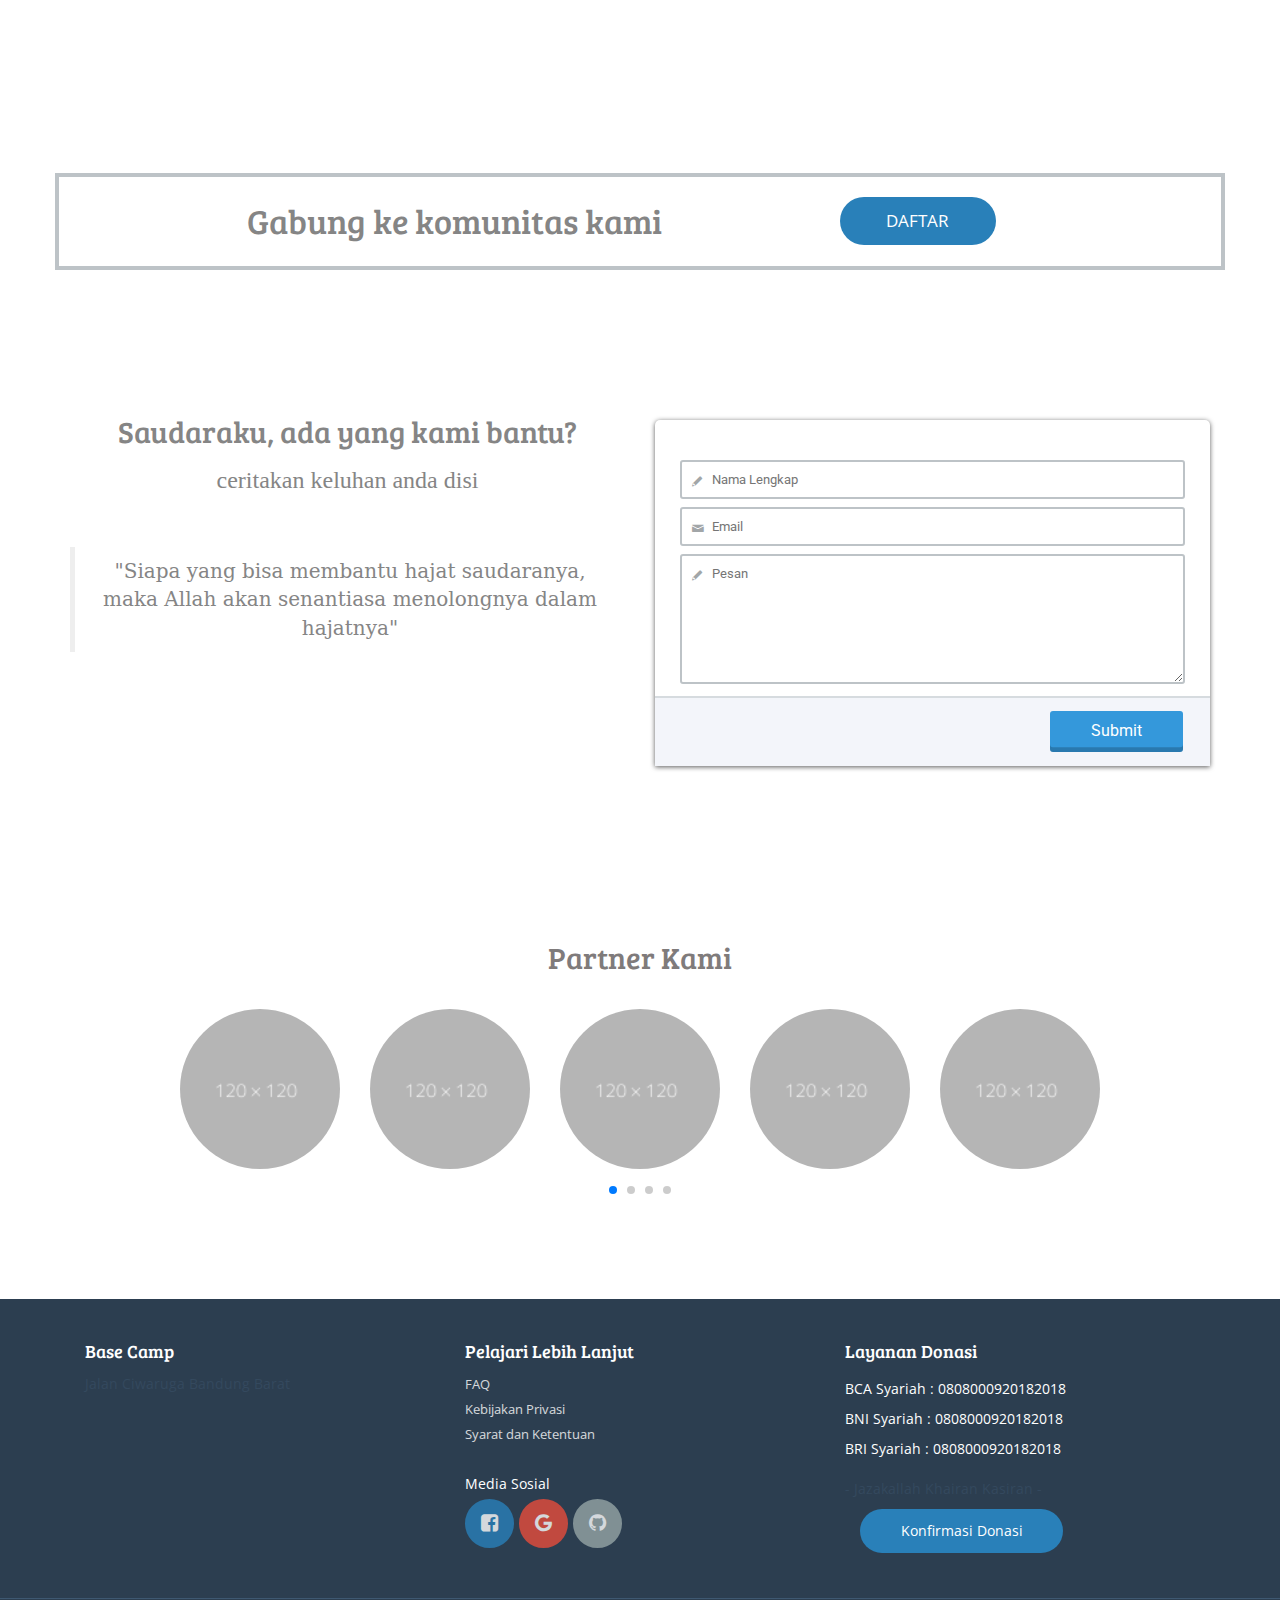
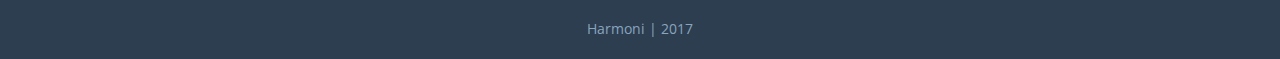
==== commit b2eefe0c: "clear indentation" ====
--- a/index.html
+++ b/index.html
@@ -67,7 +67,6 @@
                     <div class="description" data-aos="fade-up" data-aos-delay="300">
                         (HR. Muslim no 2699)
                     </div>
-
                 </div>
             </div>
         </div>
--- a/css/style.css
+++ b/css/style.css
@@ -230,7 +230,7 @@
     padding: 20px;
     font-size: 15px;
     border-bottom: 2px solid transparent;
-    color: #f7f7f7;
+    color: #7f7b7b;
     font-weight: bold;
     -webkit-transition: all 0.2s ease-in-out;
     -moz-transition: all 0.2s ease-in-out;
@@ -569,6 +569,90 @@
       width: 90%;
       margin: 0 auto;
       margin-bottom: 20px; } }
+/* Team */
+.team{
+  padding: 150px 0 150px 0; 
+  background-color: #f3f3f3;}
+  .team .category-team button{
+    margin: 3px;}
+    .team-member, .team-member .team-img {
+      position: relative;}
+      .team-member {
+        overflow: hidden;}
+        .team-member, .team-member .team-img {
+          position: relative;
+          overflow: hidden;}
+          .team-hover {
+            position: absolute;
+            top: 0;
+            left: 0;
+            bottom: 0;
+            right: 0;
+            margin: 0;
+            border: 20px solid rgba(0, 0, 0, 0.1);
+            background-color: rgba(255, 255, 255, 0.90);
+            opacity: 0;
+            -webkit-transition: all 0.3s;
+            transition: all 0.3s;}
+            .team-member:hover .team-hover .desk {
+              top: 35%;}
+              .team-member:hover .team-hover, .team-member:hover .team-hover .desk, .team-member:hover .team-hover .s-link {
+                opacity: 1;}
+                .team-hover .desk {
+                  position: absolute;
+                  top: 0%;
+                  width: 100%;
+                  opacity: 0;
+                  -webkit-transform: translateY(-55%);
+                  -ms-transform: translateY(-55%);
+                  transform: translateY(-55%);
+                  -webkit-transition: all 0.3s 0.2s;
+                  transition: all 0.3s 0.2s;
+                  padding: 0 20px;}
+                  .desk, .desk h4, .team-hover .s-link a {
+                    text-align: center;
+                    color: #222;}
+                    .team-member:hover .team-hover .s-link {
+                      bottom: 10%;}
+.team-member:hover .team-hover, .team-member:hover .team-hover .desk, .team-member:hover .team-hover .s-link {
+    opacity: 1;
+}
+.team-hover .s-link {
+    position: absolute;
+    bottom: 0;
+    width: 100%;
+    opacity: 0;
+    text-align: center;
+    -webkit-transform: translateY(45%);
+    -ms-transform: translateY(45%);
+    transform: translateY(45%);
+    -webkit-transition: all 0.3s 0.2s;
+    transition: all 0.3s 0.2s;
+    font-size: 35px;
+}
+.desk, .desk h4, .team-hover .s-link a {
+  text-align: center;
+  color: #222;}
+  .team-member .s-link a {
+    margin: 0 10px;
+    color: #333;
+    font-size: 16px;}
+    .team-title {
+      position: static;
+      padding: 20px 0;
+      display: inline-block;
+      letter-spacing: 2px;
+      width: 100%;}
+      .team-title h5 {
+        margin-bottom: 0px;
+        display: block;
+        text-transform: uppercase;}
+        .team-title span {
+          font-size: 12px;
+          text-transform: uppercase;
+          color: #a5a5a5;
+          letter-spacing: 1px;}
+
 
 /* Footer Menu */
 .footer {
